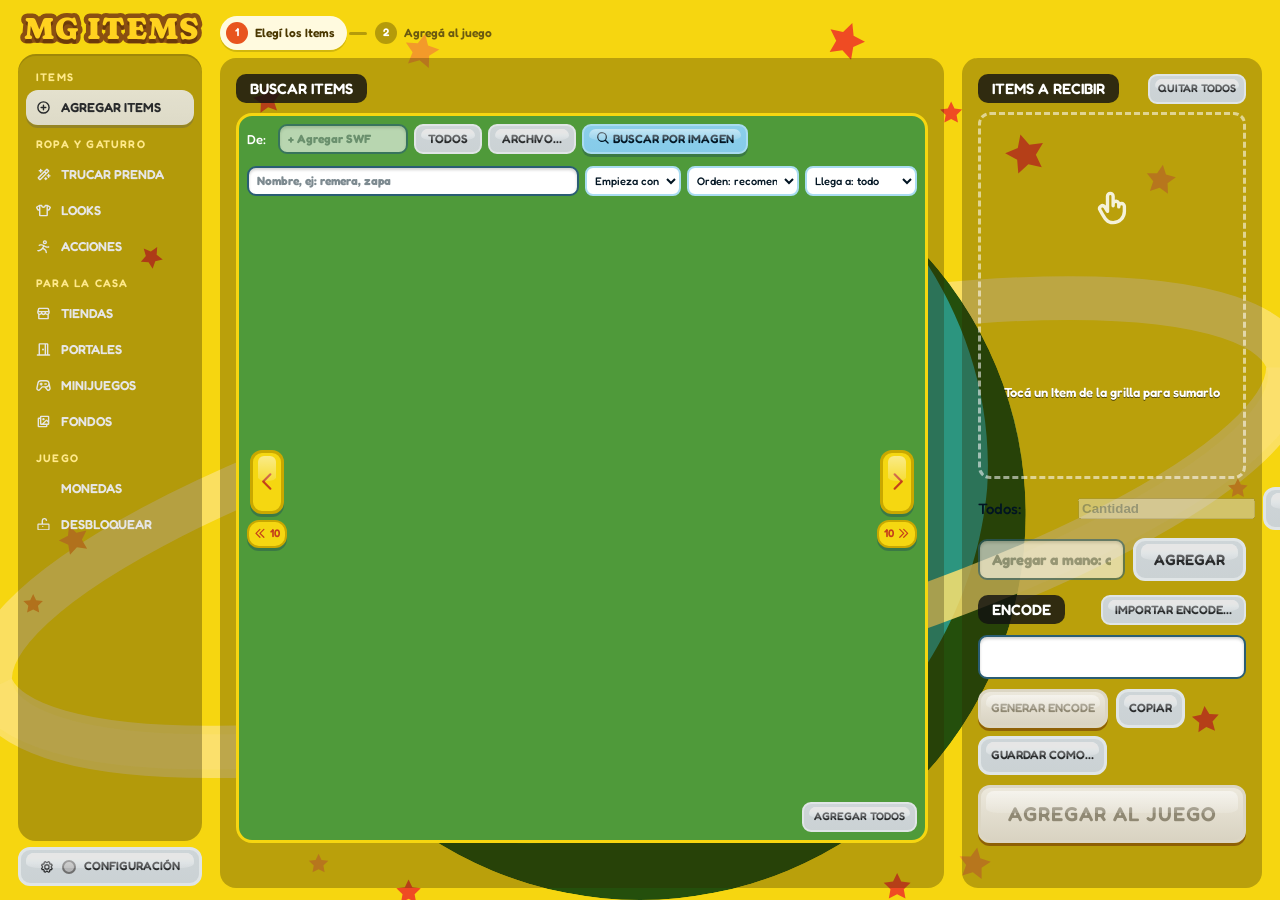
==== src/mgitems/ui/index.html @ 5c62b200 "Los datos de la búsqueda: se baja y se muestra solo lo que falta Con los datos de la versión 3, el m" ====
<!doctype html>
<html lang="es">
<head>
  <meta charset="utf-8">
  <meta name="viewport" content="width=device-width, initial-scale=1">
  <title>MG Items</title>
  <!-- Los estilos, en este orden (lo de abajo puede pisar a lo de arriba). -->
  <link rel="stylesheet" href="css/base.css">
  <link rel="stylesheet" href="css/estructura.css">
  <link rel="stylesheet" href="css/controles.css">
  <link rel="stylesheet" href="css/ventanas.css">
  <link rel="stylesheet" href="css/looks.css">
  <link rel="stylesheet" href="css/ventanas-del-juego.css">
  <link rel="stylesheet" href="css/item-base.css">
  <link rel="stylesheet" href="css/agregar.css">
  <link rel="stylesheet" href="css/npcs.css">
  <link rel="stylesheet" href="css/busqueda.css">
  <link rel="stylesheet" href="css/cargas.css">
  <link rel="stylesheet" href="css/textos.css">
  <link rel="stylesheet" href="css/toques.css">
  <link rel="stylesheet" href="css/terminator.css">
  <link rel="stylesheet" href="css/monedas.css">
</head>
<body>
  <!-- Fondo al estilo de la pantalla de servidores clásica: estrellas, planeta y anillo. -->
  <svg class="fondo" viewBox="0 0 1000 700" preserveAspectRatio="xMidYMid slice" aria-hidden="true">
    <defs>
      <path id="estrella" d="M0,-10 L2.9,-4 9.5,-3.1 4.7,1.5 5.9,8.1 0,5 -5.9,8.1 -4.7,1.5 -9.5,-3.1 -2.9,-4 Z"/>
      <clipPath id="recorte-planeta"><circle cx="500" cy="400" r="300"/></clipPath>
    </defs>
    <ellipse class="anillo" cx="500" cy="410" rx="520" ry="130" transform="rotate(-14 500 410)"/>
    <g clip-path="url(#recorte-planeta)">
      <circle cx="500" cy="400" r="300" fill="#244f0c"/>
      <path d="M660,90 C740,170 800,290 805,430 C810,560 730,690 640,730 L840,730 L840,90 Z" fill="#1f9aa0"/>
      <path d="M610,100 C670,170 720,270 712,370 C705,470 670,550 615,620 C690,580 760,490 770,380 C778,260 705,150 610,100 Z" fill="#2fb4b0" opacity="0.7"/>
      <path d="M215,330 C265,255 350,225 415,262 C470,295 460,355 395,373 C330,391 265,420 228,400 Z" fill="#2f6a14"/>
      <path d="M300,535 C355,498 460,498 515,545 C560,586 515,646 432,655 C358,664 292,618 300,535 Z" fill="#2f6a14"/>
      <path d="M470,150 C525,132 590,150 618,196 C636,233 581,260 526,251 C471,242 433,187 470,150 Z" fill="#336f16"/>
    </g>
    <path class="anillo" d="M-4,535 A520,130 -14 0 0 1004,286"/>
    <g class="estrellas">
      <use href="#estrella" transform="translate(330,40) scale(1.4) rotate(12)" fill="#f39a2a"/>
      <use href="#estrella" transform="translate(210,78) scale(1.1) rotate(-8)" fill="#ef4b23"/>
      <use href="#estrella" transform="translate(660,32) scale(1.5) rotate(20)" fill="#ef4b23"/>
      <use href="#estrella" transform="translate(742,88) scale(0.9)" fill="#ef4b23"/>
      <use href="#estrella" transform="translate(800,120) scale(1.6) rotate(-15)" fill="#ef4b23"/>
      <use href="#estrella" transform="translate(905,140) scale(1.2) rotate(8)" fill="#f39a2a"/>
      <use href="#estrella" transform="translate(255,112) scale(0.8)" fill="#f39a2a"/>
      <use href="#estrella" transform="translate(60,420) scale(1.2) rotate(-20)" fill="#f39a2a"/>
      <use href="#estrella" transform="translate(28,470) scale(0.8)" fill="#f39a2a"/>
      <use href="#estrella" transform="translate(965,380) scale(0.8)" fill="#f39a2a"/>
      <use href="#estrella" transform="translate(760,672) scale(1.3) rotate(10)" fill="#f39a2a"/>
      <use href="#estrella" transform="translate(700,690) scale(1.1)" fill="#ef4b23"/>
      <use href="#estrella" transform="translate(250,672) scale(0.8)" fill="#f39a2a"/>
      <use href="#estrella" transform="translate(320,694) scale(1.0)" fill="#ef4b23"/>
      <use href="#estrella" transform="translate(120,200) scale(0.9) rotate(30)" fill="#ef4b23"/>
      <use href="#estrella" transform="translate(940,560) scale(1.1) rotate(-5)" fill="#ef4b23"/>
    </g>
  </svg>

  <header class="barra">
    <div class="marca">
      <h1 class="logo">MG Items</h1>
    </div>
    <button id="abrir-entorno" class="estado-entorno" title="Configuración" disabled>
      <span data-icono="gear"></span>
      <span id="indicador-entorno" class="indicador" aria-hidden="true"></span>
      <span class="texto-config">Configuración</span>
    </button>
  </header>

  <div id="aviso-entorno" class="aviso" hidden>
    <span>Para enviar Items al juego falta instalar o configurar algo.</span>
    <button id="ver-entorno" class="enlace">Ver qué falta</button>
  </div>

  <nav class="pestanas" role="tablist">
    <span class="grupo-pestanas" role="presentation">Items</span>
    <button id="pestana-agregar" class="pestana" role="tab" aria-selected="true" aria-controls="vista-agregar" title="Agregar Items"><span data-icono="plus-circle"></span> Agregar Items</button>
    <span class="grupo-pestanas" role="presentation">Ropa y Gaturro</span>
    <button id="pestana-trucar" class="pestana" role="tab" aria-selected="false" aria-controls="vista-looks" title="Trucar Prenda"><span data-icono="magic-wand"></span> Trucar Prenda</button>
    <button id="pestana-looks" class="pestana" role="tab" aria-selected="false" aria-controls="vista-looks" title="Looks"><span data-icono="t-shirt"></span> Looks</button>
    <button id="pestana-acciones" class="pestana" role="tab" aria-selected="false" aria-controls="vista-looks" title="Acciones"><span data-icono="person-simple-run"></span> Acciones</button>
    <span class="grupo-pestanas" role="presentation">Para la casa</span>
    <button id="pestana-tiendas" class="pestana" role="tab" aria-selected="false" aria-controls="vista-looks" title="Tiendas"><span data-icono="storefront"></span> Tiendas</button>
    <button id="pestana-portales" class="pestana" role="tab" aria-selected="false" aria-controls="vista-looks" title="Portales"><span data-icono="door-open"></span> Portales</button>
    <button id="pestana-minijuegos" class="pestana" role="tab" aria-selected="false" aria-controls="vista-looks" title="Minijuegos"><span data-icono="game-controller"></span> Minijuegos</button>
    <button id="pestana-fondos" class="pestana" role="tab" aria-selected="false" aria-controls="vista-looks" title="Fondos"><span data-icono="images-square"></span> Fondos</button>
    <span class="grupo-pestanas" role="presentation">Juego</span>
    <button id="pestana-monedas" class="pestana" role="tab" aria-selected="false" aria-controls="vista-monedas" title="Recibir monedas"><span data-icono="coin"></span> Monedas</button>
    <button id="pestana-terminator" class="pestana" role="tab" aria-selected="false" aria-controls="vista-terminator" title="Desbloquear objetos del juego"><span data-icono="lock-open"></span> Desbloquear</button>
  </nav>

  <!-- En qué paso de la pestaña estás (los pasos de cada una, en PESTANA). -->
  <ol id="guia" class="guia" aria-label="Pasos"></ol>

  <main class="paneles modo-agregar">
    <section class="panel">
      <div class="buscador-swf">
      <h2>Buscar en un SWF</h2>
      <div class="selector-swf">
        <input id="buscar-swf" type="text" spellcheck="false" autocomplete="off" disabled
               placeholder="Elegí un SWF del juego, ej: clothes1, costumes"
               role="combobox" aria-expanded="false" aria-controls="resultados-swf" aria-autocomplete="list">
        <ul id="resultados-swf" class="resultados-swf" role="listbox" hidden></ul>
      </div>
      <div class="fila">
        <span id="swf" class="ayuda"><span id="nombre-swf">Ningún SWF abierto</span><span id="estado-imagenes"></span></span>
        <button id="abrir" class="enlace derecha" disabled>Abrir archivo…</button>
      </div>
      </div>
      <div id="vista-agregar" class="vista" role="tabpanel">
        <h2>Buscar Items</h2>
        <div class="armario buscador-items">
          <div class="fuentes">
            <span class="ayuda etiqueta-campo">De:</span>
            <div id="lista-fuentes-items" class="lista-fuentes"></div>
            <div class="selector-swf agregar-fuente">
              <input id="agregar-fuente-items" type="text" spellcheck="false" autocomplete="off"
                     placeholder="+ Agregar SWF" aria-label="Agregar un SWF a las fuentes"
                     role="combobox" aria-expanded="false" aria-controls="resultados-fuente-items" aria-autocomplete="list">
              <ul id="resultados-fuente-items" class="resultados-swf" role="listbox" hidden></ul>
            </div>
            <button id="todas-las-fuentes-items" class="enlace boton-todos" aria-pressed="false" title="Los Items de todos los SWF del juego">Todos</button>
            <button id="abrir-archivo-items" class="enlace boton-todos" title="Un SWF de tu computadora">Archivo…</button>
            <button id="buscar-por-imagen" class="enlace boton-todos" title="¿Viste algo y no sabés cómo se llama? Buscalo con una captura"><span data-icono="magnifying-glass"></span> Buscar por imagen</button>
          </div>
          <div id="categorias-items" class="categorias categorias-items" role="tablist" aria-label="Categorías de Items"></div>
          <div class="filtros-items">
            <input id="filtro-items" type="text" spellcheck="false" autocomplete="off"
                   placeholder="Nombre, ej: remera, zapa" aria-label="Filtrar los Items por el nombre">
            <select id="modo-nombre-items" class="filtro-lista" aria-label="Cómo busca el nombre">
              <option value="empieza">Empieza con</option>
              <option value="contiene">Contiene</option>
            </select>
            <select id="orden-items" class="filtro-lista" aria-label="Orden de los Items">
              <option value="exclusivos">Orden: recomendado</option>
              <option value="az">Orden: A-Z</option>
              <option value="za">Orden: Z-A</option>
            </select>
            <select id="destino-items" class="filtro-lista" aria-label="Dónde llega al juego">
              <option value="">Llega a: todo</option>
              <option value="guardarropa">Llega a: guardarropa</option>
              <option value="mochila">Llega a: mochila</option>
              <option value="casa">Llega a: casa</option>
              <option value="mascota">Llega a: mascota</option>
            </select>
          </div>
          <div class="estante">
            <div class="flechas">
              <button id="pagina-anterior-items" class="flecha-grande" title="Página anterior" aria-label="Página anterior"><span data-icono="caret-left"></span></button>
              <button id="diez-atras-items" class="flecha-diez" title="10 páginas atrás" aria-label="10 páginas atrás"><span data-icono="caret-double-left"></span> 10</button>
            </div>
            <ul id="grilla-items" class="grilla" aria-label="Items para elegir"></ul>
            <div class="flechas">
              <button id="pagina-siguiente-items" class="flecha-grande" title="Página siguiente" aria-label="Página siguiente"><span data-icono="caret-right"></span></button>
              <button id="diez-adelante-items" class="flecha-diez" title="10 páginas adelante" aria-label="10 páginas adelante">10 <span data-icono="caret-double-right"></span></button>
            </div>
          </div>
          <nav id="paginas-items" class="paginas" aria-label="Páginas"></nav>
          <div class="pie-grilla">
            <span id="ayuda-grilla-items" class="ayuda-grilla"></span>
            <span id="numero-pagina-items" class="numero-pagina"></span>
            <button id="agregar-todos" class="enlace" title="Pasa a «Items a recibir» todos los de esta búsqueda">Agregar todos</button>
          </div>
        </div>
      </div>

      <div id="vista-looks" class="vista" role="tabpanel" hidden>
        <div class="encabezado-looks">
          <button id="abrir-mis-looks" class="boton-mis-looks guardables" title="Ver, abrir, importar y exportar tus Looks guardados">
            <span data-icono="t-shirt"></span> <span id="texto-mis-looks">Mis Looks</span> <span id="cantidad-looks" class="cantidad-looks"></span>
          </button>
          <span id="look-abierto" class="ayuda look-abierto guardables"></span>
        </div>

        <div class="inventario">
          <!-- Mitad izquierda: el Gaturro, protagonista. -->
          <div class="tarjeta-gaturro">
            <input id="nombre-look" class="nombre-tarjeta guardables" type="text" spellcheck="false" autocomplete="off"
                   placeholder="NOMBRE DEL LOOK" aria-label="Nombre del Look">
            <div class="se-guarda-en">
              <span id="texto-se-guarda" class="ayuda">Se guarda en:</span>
              <span id="base-look" class="base-look"></span>
              <button id="cambiar-base" class="enlace">Cambiar…</button>
            </div>
            <div class="armado-trucar solo-trucar">
              <span class="ayuda">Pieza:</span>
              <span id="pieza-trucar" class="pieza-trucar"></span>
              <label class="ayuda">En:
                <select id="parte-trucar" class="filtro-lista" aria-label="La Parte del cuerpo donde se ve la Pieza"></select>
              </label>
            </div>
            <div class="armado-npc solo-npc">
              <div class="fila-npc">
                <span class="ayuda">Hace:</span>
                <span id="comportamiento-elegido" class="pieza-trucar comportamiento-elegido"></span>
              </div>
              <form id="form-comportamiento" class="fila-npc no-fondos">
                <input id="comportamiento-a-mano" type="text" spellcheck="false" autocomplete="off"
                       placeholder="O escribí un comportamiento, ej: brujaMesa" aria-label="Escribir un comportamiento a mano">
                <button id="usar-comportamiento" type="submit" class="enlace">Usar</button>
              </form>
            </div>
            <figure id="vista-npc" class="vista-npc solo-npc"></figure>
            <p id="aviso-npc" class="aviso-npc solo-npc"></p>
            <label class="fila-animacion solo-acciones">
              <span class="ayuda">Animación:</span>
              <select id="animacion-accion" class="filtro-lista" aria-label="La animación que hace el Gaturro al usar el Item"></select>
            </label>
            <div class="escena">
              <ul id="casilleros-cabeza" class="casilleros" aria-label="Partes de la cabeza"></ul>
              <figure id="gaturro" class="gaturro">
                <iframe id="gaturro-vivo" class="gaturro-vivo" title="Tu Gaturro con las Piezas del Look, como se ve en el juego" tabindex="-1"></iframe>

                <label class="zoom-gaturro" title="Acercar o alejar el Gaturro">
                  <span aria-hidden="true">−</span>
                  <input id="zoom-gaturro" type="range" min="0.4" max="1.6" step="0.05" value="1" aria-label="Zoom del Gaturro">
                  <span aria-hidden="true">+</span>
                </label>
                <button id="repetir-accion" class="enlace solo-acciones" title="Ver la animación otra vez desde el principio" hidden><span data-icono="arrow-clockwise"></span> Repetir</button>
                <figcaption id="estado-gaturro" class="ayuda"></figcaption>
              </figure>
              <ul id="casilleros-cuerpo" class="casilleros" aria-label="Partes del cuerpo"></ul>
            </div>
            <div class="botones-tarjeta">
              <button id="agregar-trucada" class="primario solo-trucar" title="Sumar esta Prenda trucada a la lista">Agregar a la lista</button>
              <button id="agregar-npc" class="primario solo-npc" title="Sumar este Item a la lista">Agregar a la lista</button>
              <div class="desplegable-emote solo-looks">
                <button type="button" id="emote-look" class="boton-cuadrado boton-emote" title="Emoción del Gaturro" aria-label="Emoción del Gaturro" aria-expanded="false" aria-haspopup="true">
                  <img id="icono-emote-actual" src="img/emotes/normal.png" alt="Sin emoción">
                </button>
                <div id="panel-emotes" class="panel-emotes" hidden>
                  <button type="button" class="emote-btn" data-emote="" title="Sin emoción" aria-pressed="true"><img src="img/emotes/normal.png" alt="Normal"></button>
                  <button type="button" class="emote-btn" data-emote="angry" title="Enojado" aria-pressed="false"><img src="img/emotes/angry.png" alt="Enojado"></button>
                  <button type="button" class="emote-btn" data-emote="boring" title="Aburrido" aria-pressed="false"><img src="img/emotes/boring.png" alt="Aburrido"></button>
                  <button type="button" class="emote-btn" data-emote="good" title="Contento" aria-pressed="false"><img src="img/emotes/good.png" alt="Contento"></button>
                  <button type="button" class="emote-btn" data-emote="smile" title="Sonriente" aria-pressed="false"><img src="img/emotes/smile.png" alt="Sonriente"></button>
                  <button type="button" class="emote-btn" data-emote="love" title="Enamorado" aria-pressed="false"><img src="img/emotes/love.png" alt="Enamorado"></button>
                  <button type="button" class="emote-btn" data-emote="money" title="Con plata" aria-pressed="false"><img src="img/emotes/money.png" alt="Con plata"></button>
                </div>
              </div>
              <button id="colores-look" class="boton-cuadrado boton-colores" title="Colores del Gaturro" aria-label="Colores del Gaturro"><span data-icono="gear"></span></button>
              <button id="editar-piezas" class="boton-cuadrado boton-editar-piezas solo-looks" title="Personalizar las Piezas: colores por capa, mover, girar y ajustar" aria-label="Personalizar las Piezas"><span data-icono="paint-brush"></span></button>
              <button id="borrar-look" class="boton-cuadrado guardables" title="Borrar el Look" aria-label="Borrar el Look"><span data-icono="trash"></span></button>
              <button id="descartar-look" class="boton-cuadrado boton-descartar guardables" title="Descartar los cambios" aria-label="Descartar los cambios"><span data-icono="x"></span></button>
              <button id="guardar-look" class="boton-cuadrado boton-guardar guardables" title="Guardar el Look" aria-label="Guardar el Look"><span data-icono="check"></span></button>
            </div>
          </div>

          <!-- Mitad derecha: el inventario. -->
          <div class="armario">
            <div class="filtros-items solo-npc">
              <input id="filtro-comportamientos" type="search" spellcheck="false" autocomplete="off"
                     placeholder="Buscar por nombre, catálogo o sala" aria-label="Buscar los comportamientos">
              <span id="cantidad-comportamientos" class="cantidad-comportamientos"></span>
              <button id="otros-fondos" class="enlace solo-fondos" title="Volver a la lista de objetos" hidden><span data-icono="caret-left"></span> Otros objetos</button>
            </div>
            <ul id="grilla-comportamientos" class="grilla-comportamientos solo-npc" aria-label="Comportamientos para elegir"></ul>
            <nav id="paginas-fondos" class="paginas solo-npc solo-fondos" aria-label="Páginas de objetos"></nav>
            <div class="fuentes">
              <span class="ayuda etiqueta-campo">De:</span>
              <div id="lista-fuentes" class="lista-fuentes"></div>
              <div class="selector-swf agregar-fuente">
                <input id="agregar-fuente" type="text" spellcheck="false" autocomplete="off"
                       placeholder="+ Agregar SWF" aria-label="Agregar un SWF a las fuentes"
                       role="combobox" aria-expanded="false" aria-controls="resultados-fuente" aria-autocomplete="list">
                <ul id="resultados-fuente" class="resultados-swf" role="listbox" hidden></ul>
              </div>
              <button id="todas-las-fuentes" class="enlace" aria-pressed="false" title="Las Piezas de todos los SWF del juego">Todos</button>
              <button id="abrir-archivo-looks" class="enlace boton-todos" title="Un SWF de tu computadora">Archivo…</button>
            </div>
            <div id="categorias" class="categorias" role="tablist" aria-label="Categorías de Piezas"></div>
            <div id="poniendo-en" class="poniendo-en" hidden>
              <span id="texto-poniendo-en"></span>
              <button id="dejar-de-poner" class="quitar" title="Volver a poner cada Pieza en su Parte"><span data-icono="x"></span></button>
            </div>
            <div class="filtros-items">
              <input id="filtro-piezas" type="text" spellcheck="false" autocomplete="off"
                     placeholder="Nombre, ej: gorro, vincha" aria-label="Filtrar las Piezas por el nombre">
              <select id="modo-nombre-piezas" class="filtro-lista" aria-label="Cómo busca el nombre">
                <option value="empieza">Empieza con</option>
                <option value="contiene">Contiene</option>
              </select>
              <select id="orden-piezas" class="filtro-lista" aria-label="Orden de las Piezas">
                <option value="recomendado">Orden: recomendado</option>
                <option value="az">Orden: A-Z</option>
                <option value="za">Orden: Z-A</option>
              </select>
              <select id="uso-piezas" class="filtro-lista" aria-label="Para qué usa el juego las Piezas de Otros" hidden>
                <option value="">Tipo: todo</option>
                <option value="transporte">Tipo: transporte</option>
                <option value="accion">Tipo: acción</option>
                <option value="casa">Tipo: decoración</option>
                <option value="mascota">Tipo: mascota</option>
                <option value="objeto">Tipo: objeto</option>
              </select>
            </div>
            <div class="estante">
              <div class="flechas">
                <button id="pagina-anterior" class="flecha-grande" title="Página anterior" aria-label="Página anterior"><span data-icono="caret-left"></span></button>
                <button id="diez-atras" class="flecha-diez" title="10 páginas atrás" aria-label="10 páginas atrás"><span data-icono="caret-double-left"></span> 10</button>
              </div>
              <ul id="grilla-piezas" class="grilla" aria-label="Piezas para elegir"></ul>
              <div class="flechas">
                <button id="pagina-siguiente" class="flecha-grande" title="Página siguiente" aria-label="Página siguiente"><span data-icono="caret-right"></span></button>
                <button id="diez-adelante" class="flecha-diez" title="10 páginas adelante" aria-label="10 páginas adelante">10 <span data-icono="caret-double-right"></span></button>
              </div>
            </div>
            <p id="ayuda-grilla" class="ayuda"></p>
            <nav id="paginas" class="paginas" aria-label="Páginas"></nav>
          </div>
        </div>

        <div class="lista-trucadas solo-lista">
          <span class="ayuda"><span id="titulo-lista-trucadas">Prendas trucadas</span> <span id="cantidad-trucadas"></span></span>
          <ul id="lista-trucadas" aria-label="Las Prendas trucadas que se reciben juntas"></ul>
        </div>

        <div class="barra-look">
          <span id="resumen-look" class="ayuda"></span>
          <label id="persistir-trucado" class="solo-trucar" title="Via Encode: los atributos quedan guardados en el servidor; la prenda persiste aunque Fiddler esté apagado">
            <input type="checkbox" id="check-persistir-trucado" checked>
            Persistir
          </label>
          <button id="ver-encode" class="enlace">Ver Encode…</button>
          <button id="aplicar-look" class="primario">Aplicar Look</button>
          <button id="entregar-look" class="primario entregar">Agregar al juego</button>
        </div>
      </div>
      <div id="vista-monedas" class="vista" role="tabpanel" hidden>

        <div class="monedas-pantalla">
          <span data-icono="coin" class="pantalla-icono"></span>
          <span class="pantalla-numero" id="pantalla-numero">999.999.999</span>
          <span class="pantalla-label">monedas</span>
        </div>
        <div class="chips-monedas">
          <button class="chip-moneda" data-cantidad="1000">1.000</button>
          <button class="chip-moneda" data-cantidad="10000">10.000</button>
          <button class="chip-moneda" data-cantidad="100000">100.000</button>
          <button class="chip-moneda" data-cantidad="1000000">1.000.000</button>
          <button class="chip-moneda" data-cantidad="999999999">Máximo</button>
        </div>
        <div class="separador-custom"><span>o escribí otra cantidad</span></div>
        <input id="cantidad-monedas" type="number" min="1" max="999999999" value="999999999" class="input-monedas-custom">
        <button id="generar-monedas" class="primario btn-generar-a" disabled>Generar Encode</button>

        <p id="mensaje-monedas" class="mensaje" role="status" aria-live="polite"></p>
      </div>

      <div id="vista-terminator" class="vista" role="tabpanel" hidden>
        <h2>Objetos bloqueados</h2>
        <p class="ayuda">El juego los esconde por defecto. Podés desbloquear los que quieras; los que tienen un <strong>servidor detrás</strong> (como los premios Arcor) van a seguir sin funcionar aunque los desbloquees acá.</p>
        <div id="terminator-estado" class="mensaje" role="status" aria-live="polite"></div>
        <div id="terminator-lista" class="terminator-lista" hidden></div>
        <div class="acciones">
          <button id="terminator-cargar">Cargar desde el juego</button>
          <button id="terminator-aplicar" class="primario" disabled>Aplicar al juego</button>
        </div>
      </div>

      <p id="mensaje" class="mensaje" role="status" aria-live="polite"></p>
    </section>

    <section class="panel">
      <div id="items-a-recibir" class="items-a-recibir">
        <div class="encabezado-lista">
          <h2>Items a recibir <span id="cantidad" class="ayuda"></span></h2>
          <button id="quitar-todos" class="enlace" disabled>Quitar todos</button>
        </div>
        <ul id="lista" class="lista" aria-live="polite"></ul>
        <p id="lista-vacia" class="ayuda vacia"><span data-icono="hand-pointing" class="mano-vacia"></span> Tocá un Item de la grilla para sumarlo</p>
        <form id="form-cantidad-todos" class="fila">
          <label for="cantidad-todos" class="etiqueta-campo">Todos:</label>
          <input id="cantidad-todos" type="number" min="1" step="1" placeholder="Cantidad" class="campo-chico" disabled>
          <button id="aplicar-cantidad-todos" disabled>Aplicar</button>
        </form>
        <form id="form-agregar" class="fila">
          <input id="manual" type="text" spellcheck="false" autocomplete="off"
                 placeholder="Agregar a mano: clothes1.remera5" disabled>
          <button id="agregar" disabled>Agregar</button>
        </form>
      </div>
      <div class="encabezado-lista">
        <h2>Encode</h2>
        <button id="importar" class="enlace" disabled>Importar Encode…</button>
      </div>
      <p class="ayuda" id="resumen">Todavía no generaste ningún Encode.</p>
      <textarea id="encode" readonly spellcheck="false"></textarea>
      <div class="acciones">
        <button id="generar" class="primario" disabled>Generar Encode</button>
        <button id="copiar" disabled>Copiar</button>
        <button id="guardar" disabled>Guardar como…</button>
      </div>
      <button id="entregar" class="primario entregar" disabled>Agregar al juego</button>
      <p id="mensaje-encode" class="mensaje" role="status" aria-live="polite"></p>
    </section>
  </main>

  <dialog id="dialogo-mis-looks" class="dialogo-mis-looks">
    <div class="panel-mis-looks">
      <span class="adorno adorno-pinceles" aria-hidden="true" data-dibujo="pinceles" hidden></span>
      <span class="adorno adorno-pincel" aria-hidden="true" data-dibujo="pincel" hidden></span>
      <div class="titulo-mis-looks">
        <span class="martillo" aria-hidden="true" data-dibujo="martillo">🔨</span>
        <h2><span id="titulo-mis-looks">GUARDA TU LOOK</span><span id="sub-mis-looks" class="sub">GUARDA TUS LOOKS FAVORITOS</span></h2>
        <span class="acciones-mis-looks">
          <button type="button" id="importar-look" class="pastilla-chica" title="Agregar el archivo de Look de otra persona">IMPORTAR</button>
          <button type="button" id="exportar-look" class="pastilla-chica" title="Guardar el Look elegido en un archivo para pasárselo a otra persona">EXPORTAR</button>
          <button type="button" id="duplicar-look" class="pastilla-chica" title="Hacer una copia del Look elegido">DUPLICAR</button>
        </span>
        <button type="button" id="cerrar-mis-looks" class="cerrar-redondo cerrar-amarillo" title="Cerrar" aria-label="Cerrar" data-dibujo="cerrar_amarillo">✕</button>
      </div>
      <div class="cuerpo-mis-looks">
        <div class="columna-escenario">
          <div class="escenario-look" data-dibujo="escenario" data-dibujo-como="fondo">
            <button type="button" id="reiniciar-look" class="girar-look" title="Volver al Look que tenés puesto" aria-label="Volver al Look que tenés puesto" data-dibujo="reiniciar">↻</button>
            <button type="button" id="eliminar-look-elegido" class="girar-look eliminar-look" title="Eliminar el Look elegido" aria-label="Eliminar el Look elegido" data-dibujo="eliminar">🗑</button>
            <iframe id="vivo-mis-looks" class="gaturro-vivo" title="El guardado elegido" tabindex="-1" hidden></iframe>
            <div id="icono-mis-looks" class="icono-mis-looks" hidden></div>
            <label class="zoom-gaturro zoom-escenario" title="Acercar o alejar el Gaturro">
              <span aria-hidden="true">−</span>
              <input id="zoom-escenario" type="range" min="0.4" max="1.6" step="0.05" value="1" aria-label="Zoom del Gaturro">
              <span aria-hidden="true">+</span>
            </label>
            <p id="nombre-look-elegido" class="nombre-look-elegido"></p>
          </div>
          <div class="pie-mis-looks">
            <button type="button" id="cancelar-mis-looks" class="boton-juego">CANCELAR</button>
            <button type="button" id="equipar-look" class="boton-juego">EQUIPAR</button>
          </div>
        </div>
        <ul id="grilla-looks" class="grilla-looks" aria-label="Looks guardados">
          <li><button type="button" id="nuevo-look" class="casillero-look nuevo" title="Un Look nuevo" aria-label="Un Look nuevo">+</button></li>
        </ul>
      </div>
    </div>
  </dialog>

  <dialog id="dialogo-base" class="dialogo-base">
    <div class="panel">
      <h2 id="titulo-base">¿Dónde se guarda el Look?</h2>
      <p id="ayuda-base" class="ayuda">El Item base es lo que vas a recibir: una Prenda (guardarropa) o un Item de mochila. Puede ser de cualquier SWF.</p>
      <div class="fila fila-swf-base">
        <span class="etiqueta-campo">SWF:</span>
        <div class="selector-swf">
          <input id="swf-base" type="text" spellcheck="false" autocomplete="off" placeholder="Elegí un SWF del juego, ej: virtualGoods"
                 role="combobox" aria-expanded="false" aria-controls="resultados-swf-base" aria-autocomplete="list">
          <ul id="resultados-swf-base" class="resultados-swf" role="listbox" hidden></ul>
        </div>
        <button type="button" id="bases-de-todos" class="enlace boton-todos" aria-pressed="false" title="Los Items base de todos los SWF del juego">Todos</button>
      </div>
      <div class="filtros-base">
        <label class="filtro-base">
          <span data-icono="magnifying-glass"></span>
          <input id="filtro-base" type="search" spellcheck="false" autocomplete="off" placeholder="Buscar por nombre" aria-label="Buscar los Items base por nombre">
        </label>
        <span class="tipos-base" role="radiogroup" aria-label="Qué Items mostrar">
          <button type="button" id="tipo-ambos" class="filtro-tipo filtro-ambos" role="radio" aria-checked="true" data-tipo="ambos" title="Mostrar los de mochila y los de guardarropa">Ambos <span class="cantidad-tipo"></span></button>
          <button type="button" id="solo-mochila" class="filtro-tipo filtro-mochila" role="radio" aria-checked="false" data-tipo="mochila" title="Mostrar solo los Items de mochila (consumibles)"><span data-icono="backpack"></span> Mochila <span class="cantidad-tipo"></span></button>
          <button type="button" id="solo-guardarropa" class="filtro-tipo filtro-guardarropa" role="radio" aria-checked="false" data-tipo="prenda" title="Mostrar solo las Prendas (guardarropa)"><span data-icono="t-shirt"></span> Guardarropa <span class="cantidad-tipo"></span></button>
        </span>
      </div>
      <ul id="lista-bases" class="lista-bases"></ul>
      <p id="mensaje-base" class="mensaje" role="status" aria-live="polite"></p>
      <div class="acciones">
        <button type="button" id="cerrar-base" class="derecha">Cerrar</button>
      </div>
    </div>
  </dialog>

  <dialog id="dialogo-ver-encode">
    <div class="panel">
      <h2>Encode del Look</h2>
      <p id="resumen-ver-encode" class="ayuda"></p>
      <textarea id="texto-ver-encode" readonly spellcheck="false"></textarea>
      <div class="acciones">
        <button type="button" id="copiar-look">Copiar</button>
        <button type="button" id="guardar-encode-look">Guardar como…</button>
        <button type="button" id="cerrar-ver-encode" class="derecha">Cerrar</button>
      </div>
    </div>
  </dialog>

  <dialog id="dialogo-colores" class="dialogo-colores">
    <div class="pantalla-colores">
      <div class="escena-colores">
        <iframe id="gaturro-colores" class="gaturro-vivo" title="Tu Gaturro con los colores elegidos" tabindex="-1"></iframe>
        <div class="acciones-colores">
          <button type="button" id="reiniciar-colores" class="pastilla-colores" title="Volver a los colores de fábrica del juego">REINICIAR</button>
          <button type="button" id="guardar-colores" class="pastilla-colores">GUARDAR</button>
          <button type="button" id="aplicar-colores" class="pastilla-colores" title="Genera un Encode para aplicar estos colores al juego de forma permanente">APLICAR AL JUEGO</button>
        </div>
      </div>
      <div class="panel-colores">
        <span class="adorno adorno-muestras" aria-hidden="true" data-dibujo="muestras" hidden></span>
        <span class="adorno adorno-pintor" aria-hidden="true" data-dibujo="pintor" hidden></span>
        <div class="titulo-colores">
          <span class="paleta" aria-hidden="true" data-dibujo="paleta">🎨</span>
          <h2><span>ELIGE</span><span class="rojo">TUS COLORES</span></h2>
          <button type="button" id="cerrar-colores" class="cerrar-redondo" title="Cerrar sin guardar" aria-label="Cerrar sin guardar">✕</button>
        </div>
        <div class="selectores-color">
          <div class="selector-color" data-color="color1"><span class="rotulo-color">- COLOR DE CARA -</span></div>
          <div class="selector-color" data-color="color3"><span class="rotulo-color">- COLOR DE OJOS -</span></div>
          <div class="selector-color abajo" data-color="color2"><span class="rotulo-color">- COLOR DE CUERPO -</span></div>
          <div class="selector-color abajo" data-color="color4"><span class="rotulo-color">- COLOR DE NARIZ -</span></div>
        </div>
      </div>
    </div>
  </dialog>

  <dialog id="dialogo-imagen" class="dialogo-imagen">
    <div class="panel">
      <h2><span data-icono="magnifying-glass"></span> Buscar por imagen</h2>
      <p class="ayuda">Pegá una captura (Ctrl+V), arrastrala o elegí un archivo, y <strong>marcá el objeto con un rectángulo</strong> (si es ropa puesta, con un poco del Gaturro).</p>
      <div class="cuerpo-imagen">
        <div id="zona-imagen" class="zona-imagen" tabindex="0" aria-label="La captura: pegala, arrastrala o elegí un archivo">
          <p id="ayuda-zona" class="ayuda-zona"><span data-icono="clipboard"></span> Pegá (Ctrl+V) o arrastrá una imagen acá</p>
          <div id="lienzo-imagen" class="lienzo-imagen" hidden>
            <img id="imagen-captura" alt="La captura" draggable="false">
            <div id="rectangulo-imagen" class="rectangulo-imagen" hidden></div>
          </div>
        </div>
        <div class="columna-resultados">
          <div class="fila-que-es">
            <label class="ayuda" for="que-imagen">¿Qué es?</label>
            <select id="que-imagen" class="filtro-lista" aria-label="Qué es lo que buscás">
              <option value="">No sé (todo)</option>
            </select>
            <span id="guia-imagen" class="guia-imagen"></span>
          </div>
          <div id="bajar-datos" class="bajar-datos" hidden>
            <p>Para buscar hay que bajar los datos de la búsqueda (<span id="tamano-datos">231 MB</span>). Quedan guardados para las próximas veces.</p>
            <progress id="progreso-datos" max="1" value="0" hidden></progress>
          </div>
          <ul id="resultados-imagen" class="resultados-imagen" aria-label="Los Items más parecidos"></ul>
        </div>
      </div>
      <p id="mensaje-imagen" class="mensaje" role="status" aria-live="polite"></p>
      <div class="acciones">
        <button type="button" id="elegir-imagen">Elegir archivo…</button>
        <input type="file" id="archivo-imagen" accept="image/png,image/jpeg,image/gif,image/webp,image/bmp" hidden>
        <button type="button" id="quitar-rectangulo">Quitar el rectángulo</button>
        <button type="button" id="ninguno-imagen" title="Descarta estos 20 y busca otros, alejándose de ellos">No es ninguno de estos</button>
        <button type="button" id="reiniciar-imagen" title="Olvida lo descartado y lo marcado como parecido">Empezar de nuevo</button>
        <button type="button" id="bajar-datos-busqueda" class="primario" hidden>Bajar los datos</button>
        <button type="button" id="buscar-imagen" class="primario">Buscar</button>
        <button type="button" id="cerrar-imagen" class="derecha">Cerrar</button>
      </div>
    </div>
  </dialog>

  <dialog id="dialogo-importar">
    <form id="form-importar" class="panel">
      <h2>Importar Encode</h2>
      <label for="texto-importar" class="ayuda">
        Pegá un Encode o abrí un archivo .txt. Los Items que contiene reemplazan a los de la lista.
      </label>
      <textarea id="texto-importar" spellcheck="false"></textarea>
      <p id="mensaje-importar" class="mensaje" role="status" aria-live="polite"></p>
      <div class="acciones">
        <button type="submit" class="primario">Importar</button>
        <button type="button" id="importar-archivo">Desde archivo…</button>
        <button type="button" id="cancelar-importar" class="derecha">Cancelar</button>
      </div>
    </form>
  </dialog>

  <dialog id="dialogo-entorno" class="grande">
    <div class="panel">
      <h2>Configuración</h2>
      <p class="ayuda">
        Para enviar Items al juego hacen falta Mundo Gaturro Desktop y Fiddler Classic configurado.
      </p>
      <ul id="componentes" class="componentes"></ul>
      <p id="mensaje-entorno" class="mensaje" role="status" aria-live="polite"></p>
      <div class="acciones">
        <button id="revisar-entorno" class="primario">Revisar de nuevo</button>
        <button id="desactivar-reglas" title="Quita de Fiddler la regla que puso MG Items para Lola; tus reglas no se tocan">
          Quitar la regla de Fiddler
        </button>
        <button id="cerrar-entorno" class="derecha">Cerrar</button>
      </div>
    </div>
  </dialog>

  <dialog id="dialogo-entrega">
    <div class="panel">
      <h2 id="titulo-entrega">Agregando al juego…</h2>
      <ol id="pasos-entrega" class="pasos"></ol>
      <div id="resultado-entrega" class="resultado" hidden></div>
      <div class="acciones">
        <button id="cerrar-entrega" class="derecha" disabled>Cerrar</button>
      </div>
    </div>
  </dialog>

  <!-- El editor de Piezas del juego («Customiza tu ropa»), en vivo: js/personalizar.js. -->
  <dialog id="dialogo-editor-piezas" class="dialogo-editor-piezas" aria-label="Personalizar las Piezas">
    <div class="carga-editor-piezas" aria-hidden="true"></div>
    <iframe id="editor-piezas" class="editor-piezas" title="Personalizar las Piezas"></iframe>
  </dialog>

  <!-- La interfaz, en partes que comparten el ámbito global: cada una usa lo de las anteriores (por eso van en
       este orden). No son módulos de ES porque la página se abre desde un archivo local. -->
  <script src="js/iconos.js"></script>
  <script src="js/cargas.js"></script>
  <script src="js/comun.js"></script>
  <script src="js/pestanas.js"></script>
  <script src="js/looks.js"></script>
  <script src="js/inventario.js"></script>
  <script src="js/gaturro_vivo.js"></script>
  <script src="js/gaturro.js"></script>
  <script src="js/personalizar.js"></script>
  <script src="js/editor.js"></script>
  <script src="js/guia.js"></script>
  <script src="js/trucar.js"></script>
  <script src="js/npcs.js"></script>
  <script src="js/acciones.js"></script>
  <script src="js/entorno.js"></script>
  <script src="js/monedas.js"></script>
  <script src="js/agregar.js"></script>
  <script src="js/busqueda.js"></script>
  <script src="js/terminator.js"></script>
  <script src="js/inicio.js"></script>
</body>
</html>
---- src/mgitems/ui/css/base.css ----
/* Los colores, las letras, el fondo, el encabezado y los botones. */

/*
 * Estética de la pantalla de servidores clásica de Mundo Gaturro (~2015):
 * fondo amarillo con estrellas y un planeta, paneles oscuros translúcidos, botones
 * celestes con brillo que se vuelven amarillos al pasar el mouse, ventanas amarillas
 * con borde gris, letra Cooper Black (o Fraunces, su alternativa libre). Los colores
 * se midieron de los gráficos del juego y de un video de la época.
 */

@font-face {
  font-family: "MG";
  src: local("Cooper Black"), local("Cooper Std Black"), url("../fuentes/Fraunces.ttf") format("truetype");
  font-weight: 100 900;
}

/* La letra de la interfaz: Fredoka (OFL), redondeada. La del juego («MG») queda para el logo y las ventanas que lo copian. */
@font-face {
  font-family: "Fredoka";
  src: url("../fuentes/Fredoka.ttf") format("truetype");
  font-weight: 300 700;
}

:root {
  /* Fondo y paneles */
  --amarillo-fondo: #f6d610;
  --panel: rgba(48, 38, 0, 0.30);
  --panel-hundido: rgba(30, 22, 0, 0.22);
  --rotulo: rgba(18, 18, 18, 0.82);

  /* Botón celeste (servidor) */
  --celeste: #8bceeb;
  --celeste-oscuro: #86cbe9;
  --celeste-borde: #a9dcf1;
  --celeste-contorno: #4fa9d6;
  --celeste-sombra: rgba(20, 60, 90, 0.35);

  /* Estado al pasar el mouse */
  --amarillo: #f5d711;
  --amarillo-oscuro: #f0cf0c;
  --amarillo-borde: #fbe36a;
  --amarillo-contorno: #c9a800;

  /* Rojo (botones principales y cerrar) */
  --rojo: #d70101;
  --rojo-claro: #fc3f3d;
  --rojo-oscuro: #a60400;

  /* Ventanas */
  --ventana: #f9d611;
  --ventana-interior: #fadd3b;
  --ventana-borde: #b9b9b9;

  /* Otros */
  --texto: #011422;
  --texto-suave: #4a3b00;
  --naranja: #fc6400;
  --azul: #2991b9;
  --verde: #49af4c;
  --verde-oscuro: #2e7d32;
  --blanco: #ffffff;
  --radio: 14px;
}

* { box-sizing: border-box; }

body {
  margin: 0;
  height: 100vh;
  overflow: hidden;
  /* A la izquierda, una columna con el logo, las pestañas y la configuración; a la derecha, la guía de pasos
     y la pestaña elegida, a todo el alto. */
  display: grid;
  grid-template-columns: 212px minmax(0, 1fr);
  grid-template-rows: auto minmax(0, 1fr) auto;
  grid-template-areas: "marca guia" "pestanas paneles" "config paneles";
  position: relative;
  background: var(--amarillo-fondo);
  color: var(--texto);
  font: 500 15px/1.4 "Fredoka", sans-serif;
}

/* --- Fondo --- */

svg.fondo {
  position: fixed;
  inset: 0;
  width: 100%;
  height: 100%;
  z-index: 0;
  pointer-events: none;
}

.fondo .anillo {
  fill: none;
  stroke: #fbe16f;
  stroke-width: 34;
  opacity: 0.85;
}

body > :not(svg) { position: relative; z-index: 1; }

/* --- Encabezado --- */

/* El encabezado no es una fila: el logo y la configuración van cada uno a su lugar de la columna. */
.barra { display: contents; }

.barra > .marca {
  grid-area: marca;
  display: flex;
  align-items: center;
  justify-content: center;
  padding: 14px 4px 8px 16px;
}

/* Título al estilo del logo del juego: letras amarillas con contorno marrón grueso. */
.logo {
  margin: 0;
  font-family: "MG", Georgia, serif;
  font-variation-settings: "SOFT" 100, "WONK" 0, "opsz" 9;
  font-size: 30px;
  font-weight: 900;
  line-height: 1;
  letter-spacing: 1px;
  white-space: nowrap;
  text-transform: uppercase;
  color: #ffd21f;
  -webkit-text-stroke: 9px #8a4f12;
  paint-order: stroke fill;
  text-shadow: 0 4px 0 #6b3a0a;
}

/* --- Botones --- */

button {
  position: relative;
  padding: 8px 18px;
  border: 3px solid var(--celeste-borde);
  border-radius: 12px;
  background: linear-gradient(var(--celeste), var(--celeste-oscuro));
  box-shadow: 0 3px 0 var(--celeste-sombra);
  color: var(--texto);
  font: inherit;
  font-weight: 600;
  text-transform: uppercase;
  cursor: pointer;
}

/* Franja de brillo en la mitad de arriba. */
button::before {
  content: "";
  position: absolute;
  left: 5px;
  right: 5px;
  top: 3px;
  height: 44%;
  border-radius: 8px 8px 12px 12px / 8px 8px 5px 5px;
  background: linear-gradient(rgba(255, 255, 255, 0.5), rgba(255, 255, 255, 0.15));
  pointer-events: none;
}

button:hover:not(:disabled),
button:focus-visible {
  background: linear-gradient(var(--amarillo), var(--amarillo-oscuro));
  border-color: var(--amarillo-borde);
  box-shadow: 0 3px 0 rgba(90, 70, 0, 0.35);
  outline: none;
}

button:hover:not(:disabled)::before,
button:focus-visible::before {
  background: linear-gradient(rgba(255, 250, 200, 0.7), rgba(255, 240, 150, 0.2));
}

button:active:not(:disabled) {
  transform: translateY(2px);
  box-shadow: 0 1px 0 var(--celeste-sombra);
}

/* Deshabilitado: el mismo botón en gris claro y opaco (con transparencia se vería sucio sobre el panel). */
button:disabled {
  cursor: default;
  filter: grayscale(0.9) brightness(1.2) contrast(0.8);
  box-shadow: none;
}

/* Botón principal: rojo, con letras blancas. */
button.primario {
  border-color: #ff7a72;
  background: linear-gradient(var(--rojo-claro) 0%, var(--rojo) 55%, #c40101 100%);
  box-shadow: 0 3px 0 rgba(80, 0, 0, 0.4);
  color: var(--blanco);
  text-shadow: 0 2px 0 var(--rojo-oscuro);
}

button.primario:hover:not(:disabled),
button.primario:focus-visible {
  border-color: var(--amarillo-borde);
  background: linear-gradient(var(--amarillo), var(--amarillo-oscuro));
  box-shadow: 0 3px 0 rgba(90, 70, 0, 0.35);
  color: var(--texto);
  text-shadow: none;
}

/* Deshabilitado, el principal también queda gris claro (pasado a gris, el rojo quedaría oscuro y parecería activo). */
button.primario:disabled {
  filter: none;
  border-color: #dcd6c4;
  background: linear-gradient(#ece8dc, #d9d3c2);
  color: #8f8873;
  text-shadow: none;
}

/* Agregar al juego: el botón grande, rojo con letras amarillas. */
button.entregar {
  width: 100%;
  padding: 12px;
  font-size: 20px;
  letter-spacing: 1px;
  color: #ffe14d;
}

/* Íconos (js/iconos.js): del tamaño y el color del texto que los rodea. */
.ic { display: inline-block; flex: none; width: 1.15em; height: 1.15em; vertical-align: -0.2em; line-height: 1; }
.ic svg { display: block; width: 100%; height: 100%; }

/* Botones chicos que acompañan a un título o dato (con 30 px de alto, para el mouse). */
button.enlace {
  min-height: 30px;
  padding: 3px 12px;
  border-width: 2px;
  border-radius: 9px;
  font-size: 12px;
}

button.derecha { margin-left: auto; }
---- src/mgitems/ui/css/estructura.css ----
/* Las pestañas, las vistas que comparten la pantalla y los paneles. */

/* --- Pestañas: una columna oscura, en grupos; la elegida queda amarilla --- */

.pestanas {
  grid-area: pestanas;
  display: flex;
  flex-direction: column;
  gap: 2px;
  margin: 2px 10px 0 18px;
  padding: 6px 8px 10px;
  overflow-y: auto;
  border-radius: 18px;
  background: rgba(40, 30, 0, 0.32);
  box-shadow: inset 0 2px 0 rgba(0, 0, 0, 0.12);
}

.grupo-pestanas {
  padding: 10px 10px 3px;
  color: #ffe98a;
  font-size: 11px;
  font-weight: 600;
  letter-spacing: 1.2px;
  text-transform: uppercase;
}

.pestana {
  flex: none;
  display: flex;
  align-items: center;
  gap: 10px;
  padding: 8px 10px;
  border: 0;
  border-radius: 12px;
  background: transparent;
  box-shadow: none;
  color: var(--blanco);
  font-size: 13px;
  text-align: left;
  white-space: nowrap;
}

.pestana::before { display: none; }
.pestana:hover:not([aria-selected="true"]):not(:disabled) { background: rgba(255, 255, 255, 0.13); }

.pestana[aria-selected="true"] {
  background: linear-gradient(var(--amarillo), var(--amarillo-oscuro));
  color: var(--texto);
  box-shadow: 0 3px 0 rgba(90, 70, 0, 0.35);
}

/* Con poco ancho, la barra lateral queda solo con los íconos (el nombre de cada pestaña, al pasar el mouse). */
@media (max-width: 1080px) {
  body { grid-template-columns: 76px minmax(0, 1fr); }
  .marca { padding: 12px 0 6px 12px; }
  .logo { font-size: 0; }
  .logo::first-letter { font-size: 28px; }
  .pestanas { margin: 2px 6px 0 12px; padding: 6px 4px; }
  .grupo-pestanas { padding: 8px 0 2px; text-align: center; font-size: 0; }
  .grupo-pestanas::before { content: ""; display: block; height: 2px; margin: 0 8px; border-radius: 1px; background: rgba(255, 233, 138, 0.45); }
  .grupo-pestanas:first-child::before { display: none; }
  .pestana { justify-content: center; padding: 9px 0; font-size: 0; }
  .pestana .ic { width: 22px; height: 22px; }
  .estado-entorno { margin: 6px 6px 12px 12px; padding: 8px 0; gap: 4px; }
  .estado-entorno .texto-config { display: none; }
  .estado-entorno .ic { width: 20px; height: 20px; }
}

/* --- La guía: en qué paso de la pestaña estás (lo hecho en verde, el que sigue resaltado) --- */

.guia {
  grid-area: guia;
  display: flex;
  align-items: center;
  margin: 14px 18px 0 8px;
  padding: 0;
  list-style: none;
}

.guia li {
  position: relative;
  display: flex;
  align-items: center;
  gap: 7px;
  padding: 6px 12px 6px 6px;
  border-radius: 999px;
  color: #6b5a10;
  font-size: 12px;
  font-weight: 600;
  white-space: nowrap;
  transition: background 0.2s, color 0.2s;
}

.guia li + li { margin-left: 22px; }
.guia li + li::before {
  content: "";
  position: absolute;
  left: -20px;
  top: 50%;
  width: 18px;
  height: 3px;
  margin-top: -1.5px;
  border-radius: 2px;
  background: rgba(60, 45, 0, 0.35);
}

.numero-paso {
  flex: none;
  display: grid;
  place-items: center;
  width: 22px;
  height: 22px;
  border-radius: 50%;
  background: rgba(60, 45, 0, 0.35);
  color: var(--blanco);
  font-size: 11px;
}

.ic.numero-paso { padding: 5px; }
.guia li.hecho { color: #2f5d1d; }
.guia li.hecho .numero-paso { background: #4f9a35; }
.guia li.actual { background: rgba(255, 252, 235, 0.95); color: #4a3700; box-shadow: 0 2px 0 rgba(0, 0, 0, 0.15); }
/* Late unas veces cuando el paso pasa a ser el que sigue y después queda quieto, resaltado: una animación sin fin
   hace que la ventana se redibuje todo el tiempo (~5 % de un núcleo, siempre). */
.guia li.actual .numero-paso { background: #e8541e; animation: latido 1.6s ease-in-out 3; }
@keyframes latido { 50% { transform: scale(1.15); } }

.vista {
  flex: 1;
  min-height: 0;
  display: flex;
  flex-direction: column;
  gap: 10px;
}

/* Looks, Acciones, Trucar Prenda, Tiendas, Portales y Minijuegos comparten la pantalla: cada una esconde lo de las otras. */
main:not(.modo-acciones) .solo-acciones,
main:not(.modo-trucar) .solo-trucar,
main:not(.modo-npc) .solo-npc,
main:not(.modo-trucar):not(.modo-npc) .solo-lista,
main.modo-npc .escena,
main.modo-npc #colores-look,
main.modo-npc #editar-piezas,
main.modo-npc .armario > :not(.solo-npc),
main.modo-acciones .solo-looks,
main:not(.modo-fondos) .solo-fondos,
main.modo-fondos .no-fondos,
.dialogo-base.sin-tipos .tipos-base {
  display: none;
}

.fila-animacion {
  display: flex;
  align-items: center;
  justify-content: center;
  gap: 8px;
}

.fila-animacion select {
  max-width: 320px;
}

.vista[hidden] { display: none; }

/* Si no entra, la vista entera se desplaza. */
#vista-looks {
  overflow-y: auto;
  padding-right: 4px;
}

/* Looks guardados: fichas; la del Look abierto, amarilla. */
.lista-looks {
  display: flex;
  flex-wrap: wrap;
  gap: 6px;
}

button.chip-look {
  padding: 4px 12px;
  border-width: 2px;
  border-radius: 10px;
  font-size: 13px;
  text-transform: none;
}

button.chip-look[aria-pressed="true"] {
  background: linear-gradient(var(--amarillo), var(--amarillo-oscuro));
  border-color: var(--amarillo-borde);
  box-shadow: 0 3px 0 rgba(90, 70, 0, 0.35);
}

.vacia-chica {
  color: var(--blanco);
  text-shadow: 0 1px 0 rgba(0, 0, 0, 0.6);
}

.etiqueta-campo {
  flex: none;
  width: 92px;
}

.partes li .parte {
  flex: none;
  width: 124px;
  overflow: hidden;
  text-overflow: ellipsis;
  padding: 2px 6px;
  border-radius: 8px;
  background: var(--rotulo);
  color: var(--blanco);
  font-size: 11px;
  white-space: nowrap;
  text-align: center;
  text-transform: uppercase;
}

.partes li .nombre { font-size: 13px; }

.icono.vacio {
  background: rgba(255, 255, 255, 0.45);
  box-shadow: inset 0 0 0 2px rgba(42, 93, 116, 0.25);
}

.selector-parte {
  flex: 1;
  min-width: 0;
}

.selector-parte input[type="text"] {
  padding: 4px 8px;
  font-size: 12px;
}

main.modo-monedas .buscador-swf {
  display: none;
}

/* En la pestaña Desbloquear el panel de la derecha (Encode) no aplica: se oculta y el izquierdo ocupa todo. */
main.modo-terminator {
  grid-template-columns: minmax(0, 1fr);
}
main.modo-terminator > section.panel:last-child,
main.modo-terminator .buscador-swf {
  display: none;
}

/* --- Paneles --- */

.paneles {
  grid-area: paneles;
  display: grid;
  /* minmax(0, …): las dos columnas miden siempre lo mismo, aunque el contenido de una sea ancho. */
  grid-template-columns: minmax(0, 1fr) minmax(0, 1fr);
  gap: 18px;
  padding: 6px 18px 12px 8px;
  min-height: 0;
}

.panel {
  display: flex;
  flex-direction: column;
  gap: 10px;
  padding: 16px;
  background: var(--panel);
  border-radius: 16px;
  min-height: 0;
}

/* Títulos como los rótulos oscuros del juego. */
.panel h2 {
  align-self: flex-start;
  margin: 0;
  padding: 4px 14px;
  border-radius: 10px;
  background: var(--rotulo);
  color: var(--blanco);
  font-size: 15px;
  font-weight: 600;
  text-transform: uppercase;
}

.panel h2 .ayuda { color: #ffe14d; }

.ayuda {
  margin: 0;
  color: var(--texto-suave);
  font-size: 13px;
}

.panel > .ayuda,
.fila > .ayuda {
  color: var(--blanco);
  text-shadow: 0 1px 0 rgba(0, 0, 0, 0.6), 0 0 4px rgba(0, 0, 0, 0.45);
}

.fila {
  display: flex;
  gap: 8px;
  align-items: center;
  margin: 0;
}

.fila .ayuda {
  overflow: hidden;
  text-overflow: ellipsis;
  white-space: nowrap;
}

.acciones {
  display: flex;
  gap: 8px;
  flex-wrap: wrap;
}

.encabezado-lista {
  display: flex;
  justify-content: space-between;
  align-items: center;
  margin-top: 4px;
}
---- src/mgitems/ui/css/controles.css ----
/* Campos de texto, desplegables, la lista de Items, sus imágenes, los mensajes y la configuración. */

/* --- Campos de texto --- */

input[type="text"],
input.cantidad,
textarea {
  background: var(--blanco);
  color: var(--texto);
  border: 2px solid #2a5d74;
  border-radius: 9px;
  box-shadow: inset 0 2px 3px rgba(0, 0, 0, 0.18);
  font: inherit;
}

input[type="text"] {
  flex: 1;
  min-width: 0;
  min-height: 30px;
  padding: 8px 12px;
  font-weight: 900;
}

input::placeholder,
textarea::placeholder {
  color: #7d8a90;
  font-weight: 800;
}

input:focus,
textarea:focus {
  outline: none;
  border-color: var(--amarillo-contorno);
  box-shadow: inset 0 2px 3px rgba(0, 0, 0, 0.18), 0 0 0 3px var(--amarillo);
}

input:disabled,
textarea:disabled { opacity: 0.6; }

textarea {
  flex: 1;
  min-height: 80px;
  resize: none;
  padding: 10px 12px;
  font: 12px/1.5 Consolas, monospace;
  -webkit-text-stroke: 0;
}

#encode { word-break: break-all; }

/* --- Desplegables (SWF e Items) --- */

.selector-swf {
  position: relative;
  display: flex;
}

/* Dentro de una fila (campo + botón), el campo ocupa el espacio libre. */
.fila .selector-swf {
  flex: 1;
  min-width: 0;
}

/* Ventanita amarilla con borde gris, como las del juego. */
.resultados-swf {
  position: absolute;
  top: calc(100% + 6px);
  left: 0;
  right: 0;
  z-index: 10;
  max-height: 270px;
  margin: 0;
  padding: 6px;
  list-style: none;
  overflow-y: auto;
  background: var(--ventana);
  border: 4px solid var(--ventana-borde);
  border-radius: 14px;
  box-shadow: 0 8px 18px rgba(60, 40, 0, 0.35);
}

.resultados-swf[hidden] { display: none; }

.resultados-swf li {
  display: flex;
  justify-content: space-between;
  align-items: center;
  gap: 12px;
  margin: 2px 0;
  padding: 5px 12px;
  border-radius: 9px;
  cursor: pointer;
  background: linear-gradient(var(--celeste), var(--celeste-oscuro));
  box-shadow: none;
  font-weight: 900;
}

.resultados-swf li .ayuda { color: #1f4d63; font-weight: 900; }

.resultados-swf li:hover,
.resultados-swf li.activo {
  background: linear-gradient(#fff3a6, #fde67a);
  box-shadow: none;
}

.resultados-swf li.vacio {
  cursor: default;
  background: none;
  box-shadow: none;
  color: var(--texto-suave);
}

.resultados-swf.con-iconos li { justify-content: flex-start; padding: 3px 8px; }

/* --- Lista de Items: cada fila es un botón de servidor --- */

.lista {
  flex: 1;
  min-height: 80px;
  margin: 0;
  padding: 6px;
  list-style: none;
  overflow-y: auto;
  background: var(--panel-hundido);
  border-radius: 12px;
}

.lista:empty { display: none; }

.lista li {
  display: flex;
  align-items: center;
  gap: 10px;
  margin-bottom: 6px;
  padding: 4px 6px 4px 6px;
  border: 2px solid var(--celeste-borde);
  border-radius: 11px;
  background: linear-gradient(var(--celeste), var(--celeste-oscuro));
  box-shadow: 0 2px 0 var(--celeste-sombra);
}

.lista li:hover {
  background: linear-gradient(var(--amarillo), var(--amarillo-oscuro));
  border-color: var(--amarillo-borde);
  box-shadow: 0 2px 0 rgba(90, 70, 0, 0.3);
}

.lista li .nombre {
  flex: 1;
  overflow: hidden;
  text-overflow: ellipsis;
  white-space: nowrap;
  font-weight: 900;
}

input.cantidad {
  flex: none;
  width: 60px;
  padding: 2px 6px;
  border-width: 2px;
  text-align: right;
  font-weight: 900;
}

input.cantidad:invalid {
  border-color: var(--rojo);
  box-shadow: 0 0 0 2px var(--rojo-claro);
}

/* Quitar: el botón de cerrar del juego (rojo, redondo, con X amarilla). */
button.quitar {
  flex: none;
  width: 26px;
  height: 26px;
  padding: 0;
  border: 3px solid var(--ventana-borde);
  border-radius: 50%;
  background: radial-gradient(circle at 50% 35%, var(--rojo-claro), var(--rojo) 70%);
  box-shadow: none;
  color: #ffe14d;
  font-size: 12px;
  line-height: 1;
  text-shadow: 0 1px 0 var(--rojo-oscuro);
}

button.quitar::before { display: none; }

button.quitar:hover:not(:disabled) {
  background: radial-gradient(circle at 50% 35%, #ff7a72, var(--rojo-claro) 70%);
  border-color: var(--ventana-borde);
  box-shadow: none;
  color: var(--blanco);
}

.vacia {
  flex: 1;
  min-height: 80px;
  display: grid;
  place-items: center;
  border: 3px dashed rgba(255, 255, 255, 0.55);
  border-radius: 12px;
  color: var(--blanco);
  text-shadow: 0 1px 0 rgba(0, 0, 0, 0.6);
  text-align: center;
}

.vacia[hidden] { display: none; }

/* --- Imágenes de los Items --- */

.icono {
  flex: none;
  width: 34px;
  height: 34px;
  display: grid;
  place-items: center;
  border-radius: 8px;
  background: var(--blanco);
  box-shadow: inset 0 0 0 2px rgba(42, 93, 116, 0.35);
}

.lista li .icono { width: 32px; height: 32px; }

.icono img {
  max-width: 90%;
  max-height: 90%;
  object-fit: contain;
}

.icono.sin-imagen {
  background: repeating-linear-gradient(45deg, #ffffff, #ffffff 4px, #e8f5fb 4px, #e8f5fb 8px);
}

/* --- Mensajes: rótulos de color --- */

.mensaje {
  align-self: flex-start;
  margin: 0;
  min-height: 1.5em;
  font-size: 13px;
}

.mensaje:not(:empty) {
  padding: 4px 12px;
  border-radius: 10px;
  color: var(--blanco);
  background: var(--rotulo);
}

.mensaje.exito:not(:empty) { background: var(--verde-oscuro); }
.mensaje.error:not(:empty) { background: var(--rojo); }
.mensaje.advertencia:not(:empty) { background: var(--naranja); }
.mensaje.progreso:not(:empty) { background: var(--rotulo); }

/* --- Configuración (encabezado) --- */

.estado-entorno {
  grid-area: config;
  display: flex;
  align-items: center;
  justify-content: center;
  gap: 8px;
  margin: 6px 10px 14px 18px;
  padding: 8px 10px;
  font-size: 12px;
}

.indicador {
  width: 14px;
  height: 14px;
  border-radius: 50%;
  border: 2px solid rgba(0, 0, 0, 0.45);
  background: #9aa4a8;
}

.indicador.ok { background: var(--verde); }
.indicador.falta { background: var(--naranja); }

.aviso {
  display: flex;
  align-items: center;
  gap: 12px;
  /* Encima de la pestaña, arriba de todo. */
  grid-area: paneles;
  align-self: start;
  z-index: 5;
  margin: 10px 20px 0 8px;
  padding: 8px 14px;
  border-radius: 12px;
  background: var(--naranja);
  color: var(--blanco);
  font-size: 14px;
  text-shadow: 0 1px 0 rgba(0, 0, 0, 0.35);
}

.aviso[hidden] { display: none; }
---- src/mgitems/ui/css/ventanas.css ----
/* Las ventanas (diálogos): configuración, agregar al juego; las barras de desplazamiento. */

/* --- Ventanas (diálogos): amarillas con borde gris, como las del juego --- */

dialog {
  width: min(560px, 90vw);
  height: min(420px, 80vh);
  padding: 0;
  background: none;
  border: none;
  overflow: visible;
  color: var(--texto);
}

dialog::backdrop { background: rgba(40, 30, 0, 0.55); }
dialog:focus { outline: none; }

dialog .panel {
  height: 100%;
  background: var(--ventana);
  border: 7px solid var(--ventana-borde);
  border-radius: 20px;
  box-shadow: inset 0 0 0 10px var(--ventana), inset 0 0 0 9999px var(--ventana-interior), 0 10px 26px rgba(40, 30, 0, 0.45);
}

dialog .panel .ayuda { color: var(--texto-suave); }

dialog.grande {
  width: min(720px, 92vw);
  height: min(620px, 88vh);
}

/* El diálogo de entrega se ajusta a su contenido. */
#dialogo-entrega {
  height: auto;
  max-height: 88vh;
}

#dialogo-entrega .panel {
  height: auto;
  max-height: 88vh;
  overflow-y: auto;
}

/* --- Configuración (diálogo) --- */

.componentes {
  flex: 1;
  min-height: 0;
  margin: 0;
  padding: 2px;
  list-style: none;
  overflow-y: auto;
  display: flex;
  flex-direction: column;
  gap: 8px;
}

.componentes:focus-visible {
  outline: 2px solid var(--amarillo-contorno);
  outline-offset: 2px;
}

.componente {
  display: grid;
  grid-template-columns: 26px 1fr auto;
  gap: 4px 10px;
  padding: 10px 12px;
  background: #fff8d0;
  border: 3px solid #e2c300;
  border-radius: 12px;
}

.componente.falta { border-color: var(--naranja); }

.componente .marca {
  display: grid;
  place-items: center;
  width: 24px;
  height: 24px;
  border-radius: 50%;
  color: var(--blanco);
  font-size: 13px;
  font-weight: 900;
}

.componente.ok .marca { background: var(--verde); }
.componente.falta .marca { background: var(--naranja); }

.componente .titulo { font-weight: 900; text-transform: uppercase; }

.componente .detalle,
.componente .ruta,
.componente ol {
  grid-column: 2 / -1;
  margin: 0;
  font-size: 13px;
  color: var(--texto-suave);
}

.componente .ruta {
  font-family: Consolas, monospace;
  font-weight: 400;
  -webkit-text-stroke: 0;
  overflow-wrap: anywhere;
}

.componente ol {
  padding-left: 18px;
  color: var(--texto);
}

.componente ol li + li { margin-top: 2px; }

.componente .botones {
  grid-row: 1;
  grid-column: 3;
  display: flex;
  gap: 6px;
}

.componente .botones button {
  padding: 3px 10px;
  font-size: 12px;
}

/* --- Agregar al juego (diálogo) --- */

.pasos {
  margin: 0;
  padding-left: 0;
  list-style: none;
  display: flex;
  flex-direction: column;
  gap: 4px;
  font-size: 14px;
}

.pasos li { display: flex; gap: 8px; align-items: center; }

.pasos .marca {
  display: grid;
  place-items: center;
  width: 20px;
  height: 20px;
  border-radius: 50%;
  color: var(--blanco);
  font-size: 11px;
  font-weight: 900;
}

.pasos .ok .marca { background: var(--verde); }
.pasos .falla .marca { background: var(--rojo); }
.pasos .detalle { color: var(--texto-suave); font-size: 13px; }

.resultado {
  padding: 12px 14px;
  border-radius: 12px;
  background: #e9f7e2;
  border: 3px solid var(--verde);
  line-height: 1.5;
}

.resultado.error {
  background: #ffe6e3;
  border-color: var(--rojo);
}

.resultado[hidden] { display: none; }
.resultado strong { display: block; margin-bottom: 4px; text-transform: uppercase; }

/* --- Barras de desplazamiento --- */

::-webkit-scrollbar { width: 12px; }
::-webkit-scrollbar-track { background: rgba(0, 0, 0, 0.12); border-radius: 8px; }
::-webkit-scrollbar-thumb {
  background: linear-gradient(90deg, var(--celeste), var(--celeste-oscuro));
  border: 2px solid var(--celeste-contorno);
  border-radius: 8px;
}
::-webkit-scrollbar-thumb:hover { background: var(--amarillo); border-color: var(--amarillo-contorno); }

@media (max-width: 760px) {
  body { height: auto; overflow: auto; }
  .paneles { grid-template-columns: 1fr; }
}

/* Dónde queda un Item base en el juego. */
.resultados-swf li .tipo-mochila,
.resultados-swf li .tipo-prenda {
  flex: none;
  overflow: visible;
  white-space: nowrap;
  margin-left: auto;
  padding: 0 8px;
  border-radius: 10px;
  font-size: 0.8em;
}
.resultados-swf li .tipo-mochila { background: #f6d610; color: #5a3d00; }
.resultados-swf.con-iconos { overflow-x: hidden; }
.resultados-swf.con-iconos li .nombre { min-width: 0; overflow: hidden; text-overflow: ellipsis; white-space: nowrap; }
.botones-encabezado { display: flex; gap: 8px; }
---- src/mgitems/ui/css/looks.css ----
/* La pestaña Looks (y el editor que comparten las demás): el Gaturro y el inventario. */

/* --- Pestaña Looks: como el inventario del juego, a pantalla completa --- */

main.modo-looks { grid-template-columns: minmax(0, 1fr); }
main.modo-looks > .panel:last-child { display: none; } /* el Encode va en la barra de abajo */
main.modo-looks .buscador-swf { display: none; }
.buscador-swf { display: contents; }
#vista-looks:not([hidden]) { display: flex; flex-direction: column; gap: 8px; min-height: 0; flex: 1; overflow: hidden; }

.encabezado-looks { flex: none; display: flex; flex-wrap: wrap; align-items: center; gap: 6px 8px; }
.encabezado-looks .lista-looks { flex: 1 1 auto; min-width: 0; }
.encabezado-looks .botones-encabezado { flex-wrap: wrap; gap: 4px; }
.encabezado-looks .enlace { font-size: 11px; padding: 3px 8px; }

.inventario {
  flex: 1;
  min-height: 0;
  display: grid;
  grid-template-columns: minmax(0, 1fr) minmax(0, 1fr);
  gap: 12px;
}

/* Mitad izquierda: la tarjeta del Gaturro. */
.tarjeta-gaturro {
  min-height: 0;
  display: flex;
  flex-direction: column;
  align-items: stretch;
  gap: 6px;
  padding-bottom: 10px;
  background: #4f9a3a;
  border: 3px solid #f6d610;
  border-radius: 16px;
  overflow: hidden;
}
.tarjeta-gaturro .nombre-tarjeta {
  flex: none;
  width: 100%;
  border: 0;
  border-radius: 0;
  padding: 8px;
  background: #b3202a;
  color: #fff;
  text-align: center;
  text-transform: uppercase;
  font-size: 17px;
  box-shadow: inset 0 -3px 0 rgba(0, 0, 0, 0.18);
}
.tarjeta-gaturro .nombre-tarjeta::placeholder { color: rgba(255, 255, 255, 0.7); }
.tarjeta-gaturro .nombre-tarjeta:focus { box-shadow: inset 0 0 0 3px var(--amarillo); border: 0; }
.se-guarda-en { flex: none; display: flex; align-items: center; justify-content: center; gap: 6px; padding: 0 10px; color: #fff; font-size: 12px; }
.se-guarda-en .ayuda { color: #e9ffd9; }
.base-look { display: flex; align-items: center; gap: 4px; min-width: 0; }
.base-look .icono { width: 26px; height: 26px; }
.base-look .nombre { overflow: hidden; text-overflow: ellipsis; white-space: nowrap; }
.se-guarda-en .enlace { font-size: 11px; padding: 2px 8px; }

.escena {
  flex: 1;
  min-height: 0;
  overflow: hidden;
  display: grid;
  grid-template-columns: auto minmax(0, 1fr) auto;
  align-items: center;
  gap: 4px;
  padding: 0 8px;
}
.gaturro { margin: 0; min-height: 0; height: 100%; display: flex; flex-direction: column; align-items: center; justify-content: center; }
/* El Gaturro en vivo (un marco, js/gaturro_vivo.js). */
.gaturro-vivo { flex: 1 1 0; align-self: stretch; min-height: 0; border: 0; background: transparent; pointer-events: none; }
.gaturro-vivo[hidden] { display: none; }
/* El Gaturro al que se le sacan las fotos de las miniaturas: está, pero no se ve (fuera de la vista no se dibujaría). */
.fotografo-del-gaturro { position: fixed; left: 0; top: 0; z-index: -1; width: 240px; height: 240px; border: 0; opacity: 0; pointer-events: none; }
.gaturro figcaption { flex: none; display: flex; flex-direction: column; gap: 2px; color: #fff; font-size: 10px; line-height: 1.2; text-align: center; }
.gaturro figcaption:empty { display: none; }

.casilleros { display: grid; grid-template-columns: repeat(2, 54px); align-content: center; gap: 4px; margin: 0; padding: 0; list-style: none; }
.casilleros li { position: relative; }
.casillero {
  width: 54px;
  display: flex;
  flex-direction: column;
  align-items: center;
  gap: 1px;
  padding: 3px;
  border-radius: 10px;
  background: var(--amarillo);
  border-color: var(--amarillo-contorno);
}
.casillero .icono { width: 30px; height: 30px; box-shadow: none; background: rgba(255, 255, 255, 0.55); }
.casillero .nombre-casillero { max-width: 100%; overflow: hidden; text-overflow: ellipsis; font-size: 9px; line-height: 1.1; text-transform: uppercase; color: var(--texto); white-space: nowrap; }
.casillero[aria-pressed="true"] { background: #6fc054; border-color: #2f6421; box-shadow: 0 0 0 3px #fff; }
.casilleros .sacar-pieza { position: absolute; top: -4px; right: -4px; width: 22px; height: 22px; font-size: 12px; padding: 0; }
/* Trucar Prenda: una Pieza en una Parte por Prenda trucada (sin casilleros), y la lista de las que se reciben juntas. */
main.modo-trucar .casilleros { display: none; }
.armado-trucar { display: flex; align-items: center; justify-content: center; gap: 8px; flex-wrap: wrap; }
.pieza-trucar { display: inline-flex; align-items: center; gap: 6px; min-height: 28px; padding: 2px 10px; border-radius: 10px; background: rgba(0, 0, 0, 0.18); color: #fff; font-size: 13px; }
.pieza-trucar .icono { width: 26px; height: 26px; }
.lista-trucadas { flex: none; display: flex; align-items: center; gap: 8px; min-height: 40px; }
#lista-trucadas { display: flex; gap: 6px; flex: 1; min-width: 0; overflow-x: auto; margin: 0; padding: 2px; list-style: none; }
#lista-trucadas li { flex: none; display: flex; align-items: center; gap: 6px; padding: 3px 6px 3px 8px; border-radius: 10px; background: var(--celeste); color: var(--texto); font-size: 12px; white-space: nowrap; }
#lista-trucadas .icono { width: 26px; height: 26px; }

.botones-tarjeta { flex: none; display: flex; justify-content: center; gap: 8px; }
.boton-cuadrado {
  width: 44px;
  height: 44px;
  padding: 0;
  font-size: 24px;
  line-height: 1;
  background: var(--amarillo);
  border-color: var(--amarillo-contorno);
}
.boton-colores:hover:not(:disabled), .boton-editar-piezas:hover:not(:disabled) { background: #6fc054; border-color: #2f6421; }
.desplegable-emote { position: relative; }
.boton-emote { padding: 2px; }
.boton-emote img { width: 36px; height: auto; image-rendering: pixelated; }
.boton-emote:hover:not(:disabled) { background: #6fc054; border-color: #2f6421; }
.boton-emote[aria-expanded="true"] { background: #6fc054; border-color: #2f6421; }
.panel-emotes {
  position: absolute;
  bottom: calc(100% + 6px);
  left: 50%;
  transform: translateX(-50%);
  display: flex;
  gap: 4px;
  padding: 6px;
  background: var(--amarillo);
  border: 2px solid var(--amarillo-contorno);
  border-radius: 12px;
  z-index: 10;
  white-space: nowrap;
}
.panel-emotes[hidden] { display: none; }
.emote-btn {
  width: 44px;
  height: 44px;
  padding: 2px;
  flex: none;
  background: var(--amarillo);
  border-color: var(--amarillo-contorno);
  border-radius: 10px;
  display: flex;
  align-items: center;
  justify-content: center;
}
.emote-btn img { width: 36px; height: auto; image-rendering: pixelated; }
.emote-btn:hover:not(:disabled) { background: #6fc054; border-color: #2f6421; }
.emote-btn[aria-pressed="true"] { background: #6fc054; border-color: #2f6421; box-shadow: inset 0 0 0 2px #2f6421; }
.boton-guardar { color: #16801f; }
.boton-descartar { color: #c41a1a; }

/* Mitad derecha: el inventario. */
.armario {
  min-height: 0;
  display: flex;
  flex-direction: column;
  gap: 6px;
  padding: 8px;
  background: #4f9a3a;
  border: 3px solid #f6d610;
  border-radius: 16px;
}
.fuentes { flex: none; display: flex; flex-wrap: wrap; align-items: center; gap: 4px 6px; }
.fuentes .etiqueta-campo { color: #fff; width: auto; }
.lista-fuentes { display: flex; flex-wrap: wrap; gap: 4px; }
.chip-fuente { display: inline-flex; align-items: center; gap: 4px; padding: 2px 4px 2px 8px; border-radius: 10px; background: #fff; color: var(--texto); font-size: 11px; }
.chip-fuente .quitar { width: 22px; height: 22px; font-size: 11px; padding: 0; }
.agregar-fuente { width: 130px; }
.agregar-fuente input { padding: 3px 8px; font-size: 12px; }
#todas-las-fuentes { font-size: 11px; padding: 3px 8px; }
#todas-las-fuentes[aria-pressed="true"] { background: var(--amarillo); border-color: var(--amarillo-contorno); }

.categorias { flex: none; display: grid; grid-template-columns: repeat(13, minmax(0, 1fr)); gap: 3px; }
.categoria {
  position: relative;
  display: flex;
  flex-direction: column;
  align-items: center;
  padding: 3px 1px 2px;
  border-radius: 9px;
  background: #3c7d2b;
  border-color: #2f6421;
  color: #fff;
}
.categoria .icono-categoria { width: 20px; height: 20px; justify-self: center; }
.categoria .cantidad-categoria { font-size: 10px; line-height: 1; }
.categoria .nombre-categoria { position: absolute; width: 1px; height: 1px; overflow: hidden; clip-path: inset(50%); }
.categoria[aria-selected="true"] { background: #6fc054; border-color: #f6d610; }

.poniendo-en { flex: none; display: flex; align-items: center; justify-content: center; gap: 8px; padding: 3px 8px; border-radius: 10px; background: #fff; color: var(--texto); font-size: 12px; }
.poniendo-en[hidden] { display: none; }
.poniendo-en .quitar { width: 20px; height: 20px; font-size: 10px; padding: 0; }
.armario #filtro-piezas { flex: none; font-size: 12px; padding: 4px 8px; }

.estante { flex: 1; min-height: 0; display: flex; align-items: stretch; gap: 6px; overflow: hidden; }
.estante .flecha-grande { align-self: center; }
.flecha-grande {
  flex: none;
  width: 34px;
  height: 64px;
  padding: 0;
  font-size: 20px;
  color: #c4401a;
  background: var(--amarillo);
  border-color: var(--amarillo-contorno);
}
.grilla {
  flex: 1;
  min-width: 0;
  height: 100%;
  display: grid;
  grid-template-columns: repeat(5, minmax(0, 1fr));
  grid-template-rows: repeat(3, minmax(0, 1fr));
  gap: 6px;
  margin: 0;
  padding: 0;
  list-style: none;
}
.grilla li { min-height: 0; }
.pieza-grilla {
  width: 100%;
  height: 100%;
  display: grid;
  grid-template-rows: minmax(0, 1fr) auto;
  place-items: center;
  gap: 1px;
  padding: 4px 3px 3px;
  border-radius: 12px;
  background: var(--amarillo);
  border-color: var(--amarillo-contorno);
}
.pieza-grilla .icono { width: 100%; height: 100%; min-height: 0; box-shadow: none; background: transparent; }
/* Lo que es la Pieza, debajo: verde si se viste, otro color si el juego la usa para otra cosa. */
.tipo-pieza {
  max-width: 100%;
  padding: 0 3px;
  border-radius: 6px;
  overflow: hidden;
  text-overflow: ellipsis;
  white-space: nowrap;
  font-size: 8px;
  letter-spacing: 0;
  text-transform: none;
  line-height: 12px;
  color: #fff;
  background: #2f7d24;
}
.tipo-pieza[data-uso="transporte"] { background: #2a6db5; }
.tipo-pieza[data-uso="casa"] { background: #8a5a2b; }
.tipo-pieza[data-uso="mascota"] { background: #b0418f; }
.tipo-pieza[data-uso="accion"] { background: #c4661a; }
.tipo-pieza[data-uso="objeto"] { background: #6d6d6d; }
.pieza-grilla .icono img { max-width: 100%; max-height: 100%; }
.pieza-grilla .icono.sin-imagen::after { content: "…"; color: #9a8400; font-size: 18px; }
.pieza-grilla.en-uso { box-shadow: inset 0 0 0 3px rgba(22, 128, 31, 0.5); }
.pieza-grilla[aria-pressed="true"] { background: #6fc054; border-color: #2f6421; box-shadow: inset 0 0 0 3px #2f6421; }
.armario #ayuda-grilla { flex: none; margin: 0; color: #fff; font-size: 11px; text-align: center; }
.armario #ayuda-grilla:empty { display: none; }
.numero-pagina { flex: none; align-self: center; color: #fff; font-size: 12px; }

/* «Agregar a la lista», en un renglón aunque la tarjeta sea angosta. */
#agregar-trucada, #agregar-npc { white-space: nowrap; padding-left: 14px; padding-right: 14px; }

/* Abajo: aplicar y agregar al juego. */
.barra-look { flex: none; display: flex; align-items: center; gap: 8px; }
.barra-look #resumen-look { flex: 1; min-width: 0; overflow: hidden; text-overflow: ellipsis; white-space: nowrap; }
.barra-look .primario { padding: 8px 16px; font-size: 14px; }
.barra-look .entregar { width: auto; }

/* Ventanitas de la pestaña. */
#dialogo-ver-encode .panel { width: min(520px, 90vw); }
#texto-ver-encode { min-height: 120px; }
---- src/mgitems/ui/css/ventanas-del-juego.css ----
/* Las ventanas que imitan las del juego: «Elige tus colores» y «Mis Looks». */

/* Las ventanas que copian al juego, con su letra: Cooper Black (o Fraunces), gruesa y con un contorno del mismo color. */
:is(.dialogo-mis-looks, .dialogo-colores) {
  font: 900 15px/1.4 "MG", Georgia, serif;
  font-variation-settings: "SOFT" 100, "WONK" 0, "opsz" 9;
  -webkit-text-stroke: 0.3px currentColor;
}
:is(.dialogo-mis-looks, .dialogo-colores) button { font-weight: 900; -webkit-text-stroke: 0.6px currentColor; }

/* --- "Elige tus colores", como en el juego --- */

dialog.dialogo-colores { width: auto; max-width: 96vw; padding: 0; border: 0; background: transparent; box-shadow: none; overflow: visible; }
.dialogo-colores::backdrop { background: rgba(10, 14, 30, 0.6); }
.pantalla-colores { display: flex; align-items: stretch; gap: 16px; }
.escena-colores { display: flex; flex-direction: column; align-items: center; justify-content: flex-end; gap: 10px; }
.escena-colores .gaturro-vivo { flex: none; align-self: center; width: 300px; aspect-ratio: 1; }
.acciones-colores { display: flex; gap: 10px; }
.dialogo-colores .pastilla-colores, .dialogo-mis-looks .pastilla-colores {
  padding: 8px 22px;
  border-radius: 12px;
  background: #4a5683;
  border: 3px solid #8e9bc4;
  color: #fff;
  font-size: 14px;
  letter-spacing: 0.04em;
  box-shadow: none;
}
.dialogo-colores .pastilla-colores:hover:not(:disabled), .dialogo-mis-looks .pastilla-colores:hover:not(:disabled) { background: #5b689a; }

.dialogo-colores .panel-colores {
  position: relative;
  flex: none;
  width: 560px;
  padding: 14px 18px 18px;
  border-radius: 18px;
  background: #222a45;
  color: #fff;
}
.titulo-colores { position: relative; display: flex; align-items: center; gap: 12px; margin-bottom: 10px; }
.titulo-colores .paleta { font-size: 34px; }
.titulo-colores h2 { display: flex; flex-direction: column; margin: 0; padding: 0; background: none; font-size: 24px; line-height: 1; color: #fff; }
.titulo-colores h2 .rojo { color: #ff5a5a; font-size: 20px; }
.dialogo-colores .cerrar-redondo {
  position: absolute;
  right: 0;
  top: 0;
  width: 36px;
  height: 36px;
  padding: 0;
  border-radius: 50%;
  background: #f04848;
  border: 3px solid #22283f;
  color: #22283f;
  font-size: 18px;
}
.selectores-color { display: grid; grid-template-columns: 1fr 1fr; gap: 12px 20px; }
.selector-color { display: flex; flex-direction: column; gap: 8px; }
.selector-color.abajo { flex-direction: column-reverse; }
.dialogo-colores .rotulo-color {
  white-space: nowrap;
  align-self: stretch;
  padding: 5px 10px;
  border-radius: 14px;
  background: #2f3858;
  font-size: 12px;
  text-align: center;
  letter-spacing: 0.04em;
}
.zona-color { display: flex; gap: 10px; height: 150px; }
.barra-tono {
  position: relative;
  flex: none;
  width: 12px;
  border-radius: 6px;
  background: linear-gradient(to bottom, #f00 0%, #ff0 17%, #0f0 33%, #0ff 50%, #00f 67%, #f0f 83%, #f00 100%);
  cursor: pointer;
  touch-action: none;
}
.cuadro-color {
  position: relative;
  flex: 1;
  border-radius: 4px;
  background-image: linear-gradient(to top, #000, transparent), linear-gradient(to right, #fff, transparent);
  cursor: crosshair;
  touch-action: none;
}
.marca-color {
  position: absolute;
  width: 20px;
  height: 20px;
  border-radius: 50%;
  border: 3px solid #fff;
  box-shadow: 0 1px 3px rgba(0, 0, 0, 0.5);
  transform: translate(-50%, -50%);
  pointer-events: none;
}
.barra-tono .marca-color { left: 50%; background: #e02020; }

/* --- Mis Looks: botón de la pestaña y ventana "Guarda tu Look", como en el juego --- */

.boton-mis-looks { display: inline-flex; align-items: center; gap: 6px; padding: 5px 14px; font-size: 14px; }
.cantidad-looks { font-size: 12px; opacity: 0.8; }
.look-abierto { font-size: 12px; }

dialog.dialogo-mis-looks { position: fixed; inset: 0; margin: auto; width: fit-content; height: fit-content; max-width: 98vw; max-height: 96vh; padding: 0; border: 0; background: transparent; overflow: visible; }
.dialogo-mis-looks::backdrop { background: rgba(10, 14, 30, 0.6); }
.panel-mis-looks {
  position: relative;
  width: min(1000px, calc(98vw - 150px)); /* con lugar para el pincel de la izquierda */
  padding: 14px 18px 18px;
  border-radius: 18px;
  background: #222a45;
  color: #fff;
}
.titulo-mis-looks { position: relative; display: flex; align-items: center; gap: 12px; margin-bottom: 12px; padding-right: 44px; }
.titulo-mis-looks .martillo { font-size: 28px; filter: grayscale(1) brightness(1.4); }
.titulo-mis-looks h2 { display: flex; flex-direction: column; margin: 0; padding: 0; background: none; color: #8f9cc8; font-size: 22px; line-height: 1; }
.titulo-mis-looks h2 .sub { color: #fff; font-size: 13px; margin-top: 3px; }
.acciones-mis-looks { display: flex; gap: 6px; margin-left: auto; }
.dialogo-mis-looks .pastilla-chica {
  padding: 4px 10px;
  border-radius: 10px;
  background: #3a4470;
  border: 2px solid #6d7bb0;
  color: #fff;
  font-size: 11px;
  box-shadow: none;
}
.dialogo-mis-looks .pastilla-chica:hover:not(:disabled) { background: #4a5683; }
.dialogo-mis-looks .cerrar-redondo {
  position: absolute;
  right: 0;
  top: 0;
  width: 36px;
  height: 36px;
  padding: 0;
  border-radius: 50%;
  border: 3px solid #22283f;
  font-size: 18px;
}
.dialogo-mis-looks .cerrar-amarillo { background: #ff6a1a; color: #ffe14d; }

.cuerpo-mis-looks { display: grid; grid-template-columns: 400px minmax(0, 1fr); gap: 18px; }
.columna-escenario { display: flex; flex-direction: column; gap: 12px; }
.escenario-look {
  position: relative;
  height: 420px;
  border-radius: 14px;
  overflow: hidden;
  display: flex;
  flex-direction: column;
  align-items: center;
  justify-content: flex-end;
  /* Telón y piso, como el escenario del juego. */
  background:
    linear-gradient(to bottom, transparent 62%, #5fa8b8 62%),
    repeating-linear-gradient(to right, #c9707c 0 22px, #b65e6b 22px 26px, #d07b87 26px 44px);
}
.escenario-look .gaturro-vivo { width: 100%; }
.nombre-look-elegido { margin: 0 0 10px; padding: 3px 12px; border-radius: 10px; background: rgba(34, 42, 69, 0.75); font-size: 13px; }
.girar-look {
  position: absolute;
  top: 10px;
  left: 10px;
  width: 36px;
  height: 36px;
  padding: 0;
  border-radius: 8px;
  background: rgba(60, 40, 60, 0.45);
  border: 0;
  color: #fff;
  font-size: 20px;
  box-shadow: none;
}

.grilla-looks {
  display: grid;
  grid-template-columns: repeat(3, minmax(0, 1fr));
  grid-auto-rows: 158px;
  gap: 12px;
  max-height: 498px;
  overflow-y: auto;
  margin: 0;
  padding: 0 4px 0 0;
  list-style: none;
}
.grilla-looks li { min-height: 0; }
.casillero-vacio { border-radius: 10px; background: #2b3352; }
.casillero-look {
  width: 100%;
  height: 100%;
  display: flex;
  flex-direction: column;
  align-items: center;
  justify-content: center;
  padding: 4px;
  border-radius: 10px;
  background: #1b2138;
  border: 2px solid transparent;
  color: #fff;
  box-shadow: none;
}
.casillero-look:hover:not(:disabled) { background: #2b3352; }
.casillero-look[aria-pressed="true"] { border-color: #ffd23a; background: #2b3352; }
.casillero-look img { flex: 1; min-height: 0; width: 100%; object-fit: contain; }
.nombre-casillero-look { max-width: 100%; overflow: hidden; text-overflow: ellipsis; white-space: nowrap; font-size: 11px; }
.casillero-look.nuevo { background: #3a4470; color: #8f9cc8; font-size: 40px; }
.casillero-look.nuevo:hover:not(:disabled) { background: #4a5683; color: #fff; }

.pie-mis-looks { display: flex; justify-content: center; gap: 16px; }
/* En la ventana del juego los casilleros y botones son planos: sin el brillo de los botones del programa. */
.dialogo-mis-looks .casillero-look::before,
.dialogo-mis-looks .girar-look::before,
.dialogo-mis-looks .pastilla-chica::before { display: none; }
/* El de eliminar, debajo del de girar: mismo tamaño, rojizo. */
.dialogo-mis-looks .eliminar-look { top: 54px; background: rgba(196, 52, 52, 0.85); font-size: 17px; }
.dialogo-mis-looks .eliminar-look:hover:not(:disabled) { background: #d84040; }
.dialogo-mis-looks .eliminar-look:disabled { opacity: 0.4; }
.dialogo-mis-looks .eliminar-look::before { display: none; }
/* CANCELAR y EQUIPAR como los del juego: planos, redondeados, azul grisáceo. */
.dialogo-mis-looks .boton-juego {
  min-width: 160px;
  padding: 10px 18px;
  border: 0;
  border-radius: 10px;
  background: #4b5786;
  color: #fff;
  font-size: 15px;
  letter-spacing: 0.03em;
  box-shadow: 0 3px 0 #2c3456;
}
.dialogo-mis-looks .boton-juego::before { display: none; }
.dialogo-mis-looks .boton-juego:hover:not(:disabled) { background: #5a67a0; }
.dialogo-mis-looks .boton-juego:disabled { background: #343d61; color: #8c95b8; box-shadow: 0 3px 0 #262d49; }
/* El Gaturro viene encuadrado justo (encuadrar() en js/gaturro.js): sin escalas que lo saquen de su lugar.
   Los botones del escenario y los nombres quedan siempre por encima y en su propio espacio. */
.casillero-look { overflow: hidden; gap: 4px; }
.casillero-look img { flex: 1; min-height: 0; width: 100%; padding: 2px 6px 0; object-fit: contain; }
.nombre-casillero-look { flex: none; padding: 1px 8px; border-radius: 8px; background: #11162a; }
.escenario-look { padding: 10px 0 10px; }
.escenario-look .girar-look, .escenario-look .nombre-look-elegido { position: relative; z-index: 2; }
.escenario-look .girar-look { position: absolute; }
.nombre-look-elegido { flex: none; margin: 0; }

/* Los dibujos del juego (ver `interfaz`), cuando llegan: reemplazan al emoji o al fondo de la ventana. */
.con-dibujo > img { display: block; width: 100%; height: 100%; object-fit: contain; }
.titulo-mis-looks .martillo.con-dibujo { width: 30px; height: 28px; filter: none; }
.titulo-colores .paleta.con-dibujo { width: 40px; height: 40px; }
.dialogo-mis-looks .cerrar-amarillo.con-dibujo { background: none; border: 0; }
.dialogo-mis-looks .girar-look.con-dibujo { display: flex; align-items: center; justify-content: center; }
.dialogo-mis-looks .girar-look.con-dibujo > img { flex: none; width: 18px; height: 18px; padding: 0; } /* sin el lugar del Gaturro del escenario */
.escenario-look.con-dibujo { background-repeat: no-repeat; background-size: cover; background-position: center bottom; }

/* Los adornos de las ventanas del juego, en su lugar respecto del panel (medidas del juego: el panel de
   «Guarda tu Look» mide 560×360 y el de «Elige tus colores» 434×362, que acá es 560 de ancho: ×1,29). */
.adorno { position: absolute; pointer-events: none; }
.adorno[hidden] { display: none; }
.adorno > img { display: block; width: 100%; height: auto; }
.adorno-pinceles { z-index: -1; right: -31px; top: -21px; width: 65px; } /* detrás del panel */
.adorno-pincel { z-index: 3; left: -65px; bottom: -20px; width: 105px; } /* delante */
.adorno-muestras { z-index: -1; left: -106px; top: -52px; width: 155px; } /* detrás del panel */
.adorno-pintor { z-index: 0; left: 356px; top: -4px; width: 139px; }
/* Como en el juego, el rótulo va delante del pintor: las patas quedan apoyadas en su borde. */
.dialogo-colores .rotulo-color { position: relative; z-index: 1; }

/* Barritas de zoom del Gaturro. */
.zoom-gaturro { flex: none; display: flex; align-items: center; gap: 6px; padding: 2px 10px; border-radius: 12px; background: rgba(0, 0, 0, 0.22); color: #fff; font-size: 14px; line-height: 1; }
.zoom-gaturro input[type="range"] { width: 120px; accent-color: var(--amarillo); cursor: pointer; }
.zoom-escenario { position: relative; z-index: 2; margin-bottom: 6px; background: rgba(34, 42, 69, 0.75); }

/* El editor de Piezas del juego (js/personalizar.js): es el suyo, con su arte, corriendo en vivo. Como en el juego,
   aparece sobre la pantalla oscurecida; el marco no tiene fondo propio (el panel es del editor). */
dialog.dialogo-editor-piezas {
  width: min(1100px, 96vw); height: min(680px, 92vh); max-width: none; max-height: none;
  padding: 0; border: 0; background: transparent; box-shadow: none; overflow: visible;
}
dialog.dialogo-editor-piezas::backdrop { background: rgba(10, 14, 30, 0.6); }
.editor-piezas { display: block; width: 100%; height: 100%; border: 0; background: transparent; transition: opacity 0.2s ease-out; }
/* Mientras se abre: el panel del editor, vacío y brillando. El marco sigue en su lugar (sin tamaño, Ruffle no arranca). */
.dialogo-editor-piezas.cargando .editor-piezas { opacity: 0; }
.carga-editor-piezas { display: none; }
.dialogo-editor-piezas.cargando .carga-editor-piezas {
  display: block; position: absolute; inset: 9% 8%; border-radius: 22px;
  background: var(--brillo-carga), #222943; animation: ola 1.5s ease-in-out infinite;
}

/* Un casillero con Pieza personalizada lleva un puntito (arriba a la izquierda: a la derecha va la ✕ de quitarla). */
.casillero.personalizada { position: relative; }
.casillero.personalizada::after { content: ""; position: absolute; top: 4px; left: 4px; width: 8px; height: 8px; border-radius: 50%; background: #f04a4a; box-shadow: 0 0 0 2px rgba(0, 0, 0, 0.25); }
/* Las capas de arriba de una Parte («Configura tus accesorios»): cuántas hay, abajo a la derecha del casillero. */
.capas-casillero { position: absolute; right: 3px; bottom: 16px; padding: 0 4px; border-radius: 6px; background: #2a3150; color: #fff; font-size: 10px; line-height: 14px; font-weight: 700; }
.casillero:has(.capas-casillero) { position: relative; }
---- src/mgitems/ui/css/item-base.css ----
/* La ventana del Item base. */

/* --- Ventana del Item base: grande, con la lista ocupando el espacio --- */

dialog.dialogo-base { width: min(860px, 94vw); height: min(640px, 90vh); }
.dialogo-base .panel { display: flex; flex-direction: column; gap: 10px; padding: 22px 26px; overflow: hidden; }
.dialogo-base .panel > * { flex: none; }
.fila-swf-base .etiqueta-campo { width: auto; font-weight: 900; }
.fila-swf-base .selector-swf { flex: 1; }
.lista-bases .swf-base { margin-left: auto; font-size: 11px; }
/* El buscador: más bajo, redondeado y con lupa, para no confundirlo con el selector de SWF. */
.filtro-base {
  align-self: flex-start;
  width: min(360px, 100%);
  min-height: 30px;
  display: flex;
  align-items: center;
  gap: 6px;
  padding: 0 12px;
  border-radius: 999px;
  background: #fff8d6;
  border: 2px dashed #c9a400;
}
.filtro-base input {
  flex: 1;
  min-width: 0;
  padding: 4px 0;
  border: 0;
  background: transparent;
  box-shadow: none;
  font-size: 13px;
}
.filtro-base input:focus { box-shadow: none; outline: none; }
.filtro-base:focus-within { border-style: solid; border-color: var(--amarillo-contorno); }
.dialogo-base .lista-bases {
  flex: 1 1 auto;
  min-height: 0;
  margin: 0;
  padding: 4px;
  overflow-y: auto;
  list-style: none;
  display: grid;
  grid-template-columns: repeat(auto-fill, minmax(220px, 1fr));
  grid-auto-rows: 64px;
  gap: 8px;
  border-radius: 12px;
  background: rgba(255, 255, 255, 0.45);
}
.fila-base { width: 100%; height: 100%; display: flex; align-items: center; gap: 10px; justify-content: flex-start; padding: 4px 10px; text-align: left; }
.fila-base .icono { width: 48px; height: 48px; }
.fila-base .nombre { flex: 1; min-width: 0; overflow: hidden; text-overflow: ellipsis; white-space: nowrap; font-size: 13px; }
.fila-base .tipo-mochila, .fila-base .tipo-prenda { margin-left: auto; flex: none; }
.fila-base[aria-pressed="true"] { background: var(--amarillo); border-color: var(--amarillo-contorno); }
.dialogo-base .mensaje:empty { display: none; }
/* Nombre arriba y tipo abajo, para que el nombre entre entero (sin las mayúsculas de los botones). */
.fila-base { display: grid; grid-template-columns: 48px minmax(0, 1fr); grid-template-rows: auto auto; column-gap: 10px; align-content: center; text-transform: none; }
.fila-base .icono { grid-row: 1 / span 2; }
.fila-base .nombre { grid-column: 2; font-size: 13px; letter-spacing: 0; }
.fila-base .tipo-mochila, .fila-base .tipo-prenda { grid-column: 2; justify-self: start; margin: 0; font-size: 10px; text-transform: uppercase; }

/* Mochila (naranja) y guardarropa (azul): distintos a simple vista, en las etiquetas y en los filtros. */
.tipo-mochila, .tipo-prenda { display: inline-block; padding: 1px 8px; border-radius: 8px; font-weight: 900; letter-spacing: 0.02em; }
.resultados-swf li .tipo-mochila, .fila-base .tipo-mochila { background: #ff9a1f; color: #4a2300; }
.resultados-swf li .tipo-prenda, .fila-base .tipo-prenda { background: #3d7bd9; color: #fff; }
.filtros-base { display: flex; flex-wrap: wrap; align-items: center; gap: 8px; }
.filtros-base .filtro-base { align-self: auto; }
.filtro-tipo { padding: 4px 12px; font-size: 12px; border-radius: 999px; text-transform: none; }
.filtro-tipo .cantidad-tipo { font-size: 11px; opacity: 0.8; }
.filtro-mochila { background: #ffe2bd; border-color: #ff9a1f; color: #4a2300; }
.filtro-guardarropa { background: #d4e4fb; border-color: #3d7bd9; color: #14315e; }
.filtro-mochila[aria-checked="true"] { background: #ff9a1f; border-color: #c46a00; color: #2b1400; box-shadow: 0 0 0 3px #fff; }
.filtro-guardarropa[aria-checked="true"] { background: #3d7bd9; border-color: #1f4f99; color: #fff; box-shadow: 0 0 0 3px #fff; }
.tipos-base { display: inline-flex; gap: 6px; }
.filtro-ambos { background: #f1ecd8; border-color: #9a8a4a; color: #3b3210; }
.filtro-ambos[aria-checked="true"] { background: #7a6a2a; border-color: #4f4416; color: #fff; box-shadow: 0 0 0 3px #fff; }
---- src/mgitems/ui/css/agregar.css ----
/* Agregar Items: el buscador, los destinos y las páginas. */

/* --- Agregar Items: buscador a la izquierda; a la derecha, los Items a recibir y el Encode --- */

main.modo-agregar .buscador-swf { display: none; }
.buscador-items { flex: 1; }
.boton-todos { font-size: 11px; padding: 3px 8px; }
.boton-todos[aria-pressed="true"] { background: var(--amarillo); border-color: var(--amarillo-contorno); }
.categorias-items { grid-template-columns: repeat(10, minmax(0, 1fr)); }
#filtro-items { flex: none; font-size: 12px; padding: 4px 8px; }
.item-grilla { grid-template-rows: minmax(0, 1fr) auto auto; overflow: hidden; }
.item-grilla .icono { overflow: hidden; }
.nombre-item {
  max-width: 100%;
  overflow: hidden;
  text-overflow: ellipsis;
  white-space: nowrap;
  font-size: 9px;
  line-height: 11px;
  letter-spacing: 0;
  text-transform: none;
  color: var(--texto);
}
.pie-grilla { flex: none; display: flex; align-items: center; gap: 8px; color: #fff; font-size: 11px; }
.pie-grilla .ayuda-grilla { flex: 1; min-width: 0; }
#agregar-todos { font-size: 11px; padding: 3px 10px; }

.items-a-recibir { flex: 1; min-height: 0; display: flex; flex-direction: column; gap: 8px; }
.items-a-recibir[hidden] { display: none; }
.items-a-recibir .encabezado-lista { margin-top: 0; }
/* La grilla manda; lo elegido y el Encode, una columna angosta como un carrito. */
main.paneles.modo-agregar { grid-template-columns: minmax(0, 1fr) 300px; }
main.modo-agregar #encode { flex: none; height: 44px; min-height: 0; }
main.modo-agregar .acciones button { padding-left: 10px; padding-right: 10px; font-size: 12px; }
#quitar-todos { padding: 3px 8px; font-size: 11px; white-space: nowrap; }
.resto-de-la-lista { display: flex; justify-content: center; padding: 4px; list-style: none; }

/* Dónde llega cada Item al juego: rojo si no llega bien. */
.item-grilla { grid-template-rows: minmax(0, 1fr) auto auto auto; }
.destino-item {
  max-width: 100%;
  overflow: hidden;
  text-overflow: ellipsis;
  white-space: nowrap;
  font-size: 8px;
  line-height: 10px;
  letter-spacing: 0;
  text-transform: none;
  color: #2f6421;
}
.destino-item[data-bien="false"] { color: #fff; background: #c41a1a; padding: 0 4px; border-radius: 5px; }
.item-grilla.no-llega-bien { border-color: #c41a1a; }

/* Exclusivo de pasaporte: una etiqueta dorada arriba a la izquierda. */
.pieza-grilla { position: relative; }
.marca-pasaporte {
  position: absolute;
  top: 2px;
  left: 2px;
  padding: 0 4px;
  border-radius: 5px;
  background: linear-gradient(#ffe066, #e0a800);
  border: 1px solid #8a5a00;
  color: #5a3a00;
  font-size: 8px;
  line-height: 11px;
  letter-spacing: 0;
  text-transform: none;
}

/* Paginación: bajo cada flecha, un botón para saltar de a 10; abajo, los números de página (como en Google). */
.flechas { flex: none; align-self: center; display: flex; flex-direction: column; align-items: center; gap: 6px; }
.flecha-diez {
  width: 40px;
  min-height: 28px;
  padding: 3px 0;
  font-size: 11px;
  letter-spacing: 0;
  line-height: 1.1;
  color: #c4401a;
  background: var(--amarillo);
  border-color: var(--amarillo-contorno);
  border-width: 2px;
}
.flecha-diez::before { display: none; }
.paginas { flex: none; display: flex; flex-wrap: wrap; justify-content: center; align-items: center; gap: 3px; }
.paginas:empty { display: none; }
.numero-de-pagina {
  min-width: 30px;
  min-height: 30px;
  padding: 2px 5px;
  border-width: 2px;
  border-radius: 7px;
  font-size: 11px;
  -webkit-text-stroke: 0;
}
.numero-de-pagina::before { display: none; }
.numero-de-pagina[aria-current="page"] { background: var(--amarillo); border-color: var(--amarillo-contorno); }
.total-paginas { margin-left: 4px; color: #fff; font-size: 11px; }

/* Agregar Items: nombre, orden y destino en una fila. */
.filtros-items { flex: none; display: flex; gap: 6px; align-items: center; }
.filtros-items #filtro-items, .filtros-items #filtro-piezas { flex: 1; min-width: 110px; font-size: 12px; padding: 4px 8px; }
select.filtro-lista {
  flex: none;
  max-width: 112px;
  min-height: 30px;
  padding: 3px 4px;
  border: 2px solid var(--celeste-borde);
  border-radius: 8px;
  background: #fff;
  color: var(--texto);
  font: inherit;
  font-size: 11px;
}
---- src/mgitems/ui/css/npcs.css ----
/* Tiendas, Portales, Minijuegos y Fondos. */

/* Tiendas y Portales: el Item que se convierte, qué hace, y la grilla de comportamientos. */
.armado-npc { flex: none; display: flex; flex-direction: column; align-items: center; gap: 6px; padding: 0 10px; }
.fila-npc { display: flex; align-items: center; justify-content: center; gap: 8px; width: 100%; color: #fff; font-size: 12px; }
.fila-npc .ayuda { color: #e9ffd9; }
.comportamiento-elegido { max-width: 100%; overflow: hidden; text-overflow: ellipsis; white-space: nowrap; }
.comportamiento-elegido .ayuda { color: #e9ffd9; }
#comportamiento-a-mano { flex: 1; min-width: 0; max-width: 260px; font-size: 12px; padding: 4px 8px; }
#usar-comportamiento { font-size: 11px; padding: 3px 10px; }
.vista-npc { flex: 1 1 0; min-height: 0; margin: 0; overflow: hidden; display: flex; flex-direction: column; align-items: center; justify-content: center; gap: 6px; color: #fff; }
.vista-npc .icono { flex: 0 1 160px; min-height: 0; height: 160px; width: auto; aspect-ratio: 1; background: rgba(255, 255, 255, 0.85); }
.vista-npc .icono img { max-width: 85%; max-height: 85%; }
.vista-npc .ayuda { color: #e9ffd9; }
.aviso-npc { flex: none; margin: 0; padding: 0 12px; color: #fff3b0; font-size: 11px; text-align: center; }
.aviso-npc:empty { display: none; }
.cantidad-comportamientos { flex: none; color: var(--texto); font-size: 12px; }
#filtro-comportamientos { flex: 1; min-height: 30px; font-size: 12px; padding: 4px 8px; }
.grilla-comportamientos {
  flex: 1;
  min-height: 0;
  display: grid;
  grid-template-columns: repeat(auto-fill, minmax(118px, 1fr));
  grid-auto-rows: 118px;
  gap: 6px;
  margin: 0;
  padding: 2px;
  overflow-y: auto;
  list-style: none;
}
.casillero-npc {
  width: 100%;
  height: 100%;
  display: grid;
  grid-template-rows: minmax(0, 1fr) auto auto;
  place-items: center;
  gap: 1px;
  padding: 4px;
  border-radius: 12px;
  background: var(--amarillo);
  border-color: var(--amarillo-contorno);
}
.casillero-npc { overflow: hidden; }
.casillero-npc .icono { width: 100%; height: 100%; min-height: 0; overflow: hidden; box-shadow: none; background: transparent; }
.casillero-npc .icono img { width: 100%; height: 100%; max-width: 100%; max-height: 100%; object-fit: contain; }
.icono-npc { display: grid; place-items: center; width: 100%; height: 100%; min-height: 0; color: #6b5a10; }
.icono-npc svg { width: 40px; height: 40px; }
.casillero-npc .nombre { max-width: 100%; overflow: hidden; text-overflow: ellipsis; white-space: nowrap; font-size: 11px; color: var(--texto); }
.casillero-npc .que-hace { max-width: 100%; overflow: hidden; text-overflow: ellipsis; white-space: nowrap; font-size: 10px; color: #5c4c00; }
.casillero-npc[aria-pressed="true"] { background: #6fc054; border-color: #2f6421; box-shadow: inset 0 0 0 3px #2f6421; }
#lista-trucadas .cantidad-npc { width: 44px; padding: 0 4px; font-size: 12px; }
main.modo-npc #lista-trucadas { overflow-y: hidden; }

/* Fondos: los cuadros del dibujo, más grandes, con fondo claro (muchos son paisajes). */
main.modo-fondos .grilla-comportamientos.con-cuadros { grid-template-columns: repeat(auto-fill, minmax(170px, 1fr)); grid-auto-rows: 132px; }
.cuadro-fondo { width: 100%; height: 100%; min-height: 0; object-fit: contain; background: rgba(255, 255, 255, 0.85); border-radius: 8px; }
.vista-npc .cuadro-fondo { flex: 0 1 220px; height: 220px; width: 100%; max-width: 360px; }
#otros-fondos[hidden] { display: none; }
.icono-mis-looks { display: grid; place-items: center; flex: 1; min-height: 0; padding: 30px; }
.icono-mis-looks[hidden] { display: none; }
.icono-mis-looks .icono { width: 220px; height: 220px; background: rgba(255, 255, 255, 0.85); }
.casillero-look .icono { width: 70%; height: auto; aspect-ratio: 1; background: transparent; box-shadow: none; }
.zoom-escenario[hidden] { display: none; }
.casillero-npc .icono.sin-imagen::after { content: "…"; color: #9a8400; font-size: 18px; }
.casillero-npc { position: relative; }
.encontrado-npc { position: absolute; top: 3px; left: 3px; padding: 1px 5px; border-radius: 8px; background: #2f6421; color: #fff; font-size: 8px; text-transform: uppercase; }
---- src/mgitems/ui/css/busqueda.css ----
/* Buscar por imagen. */

/* Buscar por imagen: la captura (con el rectángulo) a la izquierda, los más parecidos a la derecha. */
dialog.dialogo-imagen { width: min(1000px, 96vw); height: min(680px, 92vh); }
.dialogo-imagen .panel { display: flex; flex-direction: column; gap: 8px; padding: 20px 24px; overflow: hidden; }
.dialogo-imagen h2 { margin: 0; }
.dialogo-imagen .ayuda { margin: 0; font-size: 12px; }
.cuerpo-imagen { flex: 1; min-height: 0; display: grid; grid-template-columns: minmax(0, 5fr) minmax(0, 7fr); gap: 12px; }
.zona-imagen { position: relative; min-height: 0; display: grid; place-items: center; overflow: hidden; border: 3px dashed var(--ventana-borde); border-radius: 14px; background: rgba(255, 255, 255, 0.55); }
.zona-imagen:focus { outline: none; border-color: var(--azul, #2a5d74); }
.zona-imagen.arrastrando { background: #e8f5fb; border-style: solid; }
.ayuda-zona { margin: 0; padding: 20px; color: var(--texto-suave); font-size: 15px; text-align: center; }
.lienzo-imagen { position: relative; max-width: 100%; max-height: 100%; cursor: crosshair; user-select: none; }
.lienzo-imagen[hidden] { display: none; }
.lienzo-imagen img { display: block; max-width: 100%; max-height: calc(min(680px, 92vh) - 190px); object-fit: contain; }
.rectangulo-imagen { position: absolute; border: 2px solid #e2261b; background: rgba(226, 38, 27, 0.12); box-shadow: 0 0 0 9999px rgba(0, 0, 0, 0.35); pointer-events: none; }
.rectangulo-imagen[hidden] { display: none; }
.columna-resultados { min-height: 0; display: flex; flex-direction: column; gap: 8px; }
.bajar-datos { flex: none; padding: 10px 12px; border-radius: 12px; background: #fff3b0; font-size: 13px; }
.bajar-datos p { margin: 0 0 6px; }
.bajar-datos progress { width: 100%; }
.resultados-imagen { flex: 1; min-height: 0; display: grid; grid-template-columns: repeat(auto-fill, minmax(112px, 1fr)); grid-auto-rows: 132px; gap: 6px; margin: 0; padding: 2px; overflow-y: auto; list-style: none; }
.resultado-imagen { position: relative; width: 100%; height: 100%; display: grid; grid-template-rows: minmax(0, 1fr) auto auto auto; place-items: center; gap: 1px; padding: 4px; overflow: hidden; border-radius: 12px; background: var(--amarillo); border-color: var(--amarillo-contorno); }
.resultado-imagen .icono { width: 100%; height: 100%; min-height: 0; overflow: hidden; box-shadow: none; background: transparent; }
.resultado-imagen .icono img { width: 100%; height: 100%; max-width: 100%; max-height: 100%; object-fit: contain; }
.resultado-imagen .icono.sin-imagen::after { content: "…"; color: #9a8400; font-size: 18px; }
.resultado-imagen .nombre-item { max-width: 100%; overflow: hidden; text-overflow: ellipsis; white-space: nowrap; font-size: 11px; color: var(--texto); }
.resultado-imagen .swf-resultado { max-width: 100%; overflow: hidden; text-overflow: ellipsis; white-space: nowrap; font-size: 9px; color: #5c4c00; }
.resultado-imagen .destino-item { font-size: 9px; }
.resultado-imagen[aria-pressed="true"] { background: #6fc054; border-color: #2f6421; box-shadow: inset 0 0 0 3px #2f6421; }
.fila-que-es { flex: none; display: flex; align-items: center; gap: 8px; }
.fila-que-es select { font-size: 12px; }
.guia-imagen { min-width: 0; overflow: hidden; text-overflow: ellipsis; white-space: nowrap; font-size: 11px; color: var(--texto-suave); }
.se-parece { position: absolute; top: 3px; left: 3px; padding: 1px 6px; border-radius: 8px; font-size: 9px; background: rgba(255, 255, 255, 0.85); border-color: var(--amarillo-contorno); }
.se-parece[aria-pressed="true"] { background: #2a5d74; color: #fff; }
.puesto-resultado { position: absolute; top: 3px; right: 4px; color: #5c4c00; font-size: 10px; }
.fila-que-es select { min-width: 200px; }
.dialogo-imagen .acciones { flex-wrap: nowrap; gap: 6px; }
.dialogo-imagen .acciones button { padding: 7px 11px; font-size: 12px; white-space: nowrap; }
.cortado-resultado { max-width: 100%; overflow: hidden; text-overflow: ellipsis; white-space: nowrap; padding: 0 5px; border-radius: 6px; background: #b3202a; color: #fff; font-size: 8px; text-transform: uppercase; }
.resultado-imagen:has(.cortado-resultado) { grid-template-rows: minmax(0, 1fr) auto auto auto auto; padding-bottom: 22px; }
.trucar-parte { position: absolute; left: 4px; right: 4px; bottom: 4px; padding: 1px 4px; border-radius: 8px; font-size: 9px; white-space: nowrap; overflow: hidden; text-overflow: ellipsis; }
.resultados-imagen { grid-auto-rows: 150px; }
.resultado-imagen .icono.icono-entero { position: absolute; top: 22px; left: 4px; width: 30px; height: 30px; min-height: 0; border-radius: 6px; background: rgba(255, 255, 255, 0.9); box-shadow: 0 0 0 1px var(--amarillo-contorno); }
.resultado-imagen .gaturro-resultado { width: 100%; height: 100%; min-height: 0; object-fit: contain; transform: scale(2.3); }
.marco-gaturro { display: block; width: 100%; height: 100%; min-height: 0; overflow: hidden; border-radius: 8px; }
---- src/mgitems/ui/css/cargas.css ----
/* Las cargas (js/cargas.js): un esqueleto con la forma de lo que viene, que brilla con una ola. */

:root {
  --brillo-carga: linear-gradient(105deg, transparent 35%, rgba(255, 255, 255, 0.75) 50%, transparent 65%) 0 0 / 250% 100%;
  --base-carga: rgba(255, 250, 222, 0.42);
}
dialog { --base-carga: rgba(150, 120, 0, 0.16); }

@keyframes ola { from { background-position: 120% 0, 0 0; } to { background-position: -120% 0, 0 0; } }
@keyframes aparecer-esqueleto { from { opacity: 0; } }
@keyframes flotar { to { transform: translateY(-5px); } }
@keyframes respirar { to { transform: translateX(-50%) scaleX(0.82); opacity: 0.6; } }
@keyframes girar { to { transform: rotate(360deg); } }

.esqueleto { list-style: none; pointer-events: none; animation: aparecer-esqueleto 0.18s ease-out both; }
.esqueleto :is(.img, .txt), #encode.cargando, .icono.llegando {
  animation: ola 1.5s ease-in-out infinite;
  animation-delay: calc(var(--i, 0) * 70ms);
}
.esqueleto :is(.img, .txt) { display: block; background: var(--brillo-carga), var(--base-carga); }

/* Tarjetas: el tamaño de las de verdad (ocupan la misma grilla). */
.esqueleto-tarjetas {
  display: grid; grid-template-rows: minmax(0, 1fr) 9px 7px; justify-items: center; gap: 4px; min-height: 0; height: 100%;
  padding: 7px; border: 3px solid rgba(255, 255, 255, 0.28); border-radius: 12px; background: rgba(255, 255, 255, 0.10);
}
.esqueleto-tarjetas .img { width: 72%; min-height: 0; align-self: stretch; border-radius: 10px; }
.esqueleto-tarjetas .txt { width: 80%; border-radius: 5px; }
.esqueleto-tarjetas .txt.corto { width: 46%; }

/* Filas: una imagen chica y un renglón de largo variable. */
.esqueleto-filas { display: flex; align-items: center; gap: 10px; height: 38px; padding: 0 10px; border-radius: 10px; background: rgba(255, 255, 255, 0.14); }
dialog .esqueleto-filas { background: rgba(255, 255, 255, 0.5); }
.esqueleto-filas .img { flex: none; width: 28px; height: 28px; border-radius: 8px; }
.esqueleto-filas .txt { width: 55%; height: 10px; border-radius: 5px; }
.esqueleto-filas:nth-child(3n) .txt { width: 40%; }
.esqueleto-filas:nth-child(3n + 2) .txt { width: 68%; }

/* El Gaturro: su silueta (orejas, cabeza, cuerpo y cola) flotando, con la sombra que respira. */
.gaturro { position: relative; }
.gaturro.cargando > :is(iframe, .zoom-gaturro, figcaption, button) { visibility: hidden; }
.gaturro.cargando::before {
  content: ""; position: absolute; left: 50%; top: 44%; width: min(62%, 210px); aspect-ratio: 200 / 240; translate: -50% -50%;
  background: var(--brillo-carga), rgba(255, 250, 222, 0.55);
  animation: ola 1.5s ease-in-out infinite, flotar 1.5s ease-in-out infinite alternate;
  -webkit-mask: url("data:image/svg+xml,%3Csvg xmlns='http://www.w3.org/2000/svg' viewBox='0 0 200 240'%3E%3Cpath d='M38 78 L52 12 L92 46 Z M108 46 L148 12 L162 78 Z'/%3E%3Cellipse cx='100' cy='92' rx='78' ry='62'/%3E%3Cellipse cx='100' cy='182' rx='46' ry='46'/%3E%3Cellipse cx='76' cy='226' rx='22' ry='12'/%3E%3Cellipse cx='124' cy='226' rx='22' ry='12'/%3E%3Cpath d='M140 200 C 190 200, 192 150, 172 132 C 168 128, 160 134, 165 140 C 178 158, 170 186, 140 186 Z'/%3E%3C/svg%3E") center / contain no-repeat;
}
.gaturro.cargando::after {
  content: ""; position: absolute; left: 50%; bottom: 14%; width: 30%; height: 10px; border-radius: 50%; transform: translateX(-50%);
  background: rgba(0, 0, 0, 0.16); animation: respirar 1.5s ease-in-out infinite alternate;
}

/* La miniatura de un guardado mientras se le saca la foto al Gaturro: un bloque en su lugar. */
.casillero-look.cargando::before {
  content: ""; flex: 1; min-height: 0; align-self: stretch; margin: 8px 16px 2px; border-radius: 12px;
  background: var(--brillo-carga), rgba(255, 255, 255, 0.16); animation: ola 1.5s ease-in-out infinite;
}

/* El Encode mientras se arma. */
#encode.cargando { color: transparent; background: var(--brillo-carga), rgba(80, 140, 170, 0.14); }

/* La imagen de un Item mientras llega (sin el «…» de cuando no tiene). */
.icono.llegando { background: var(--brillo-carga), #f1ead0; }
.icono.llegando::after { content: none !important; }

/* Lo que hace el programa mientras trabaja («Aplicando el Look…»): con un círculo que gira y la misma ola. */
.mensaje.progreso:not(:empty) {
  background-image: linear-gradient(105deg, transparent 35%, rgba(255, 255, 255, 0.18) 50%, transparent 65%);
  background-size: 250% 100%;
  animation: ola-mensaje 1.5s ease-in-out infinite;
}
.mensaje.progreso:not(:empty)::before {
  content: ""; display: inline-block; width: 10px; height: 10px; margin-right: 8px; vertical-align: -1px;
  border: 2px solid rgba(255, 255, 255, 0.4); border-top-color: #fff; border-radius: 50%; animation: girar 0.8s linear infinite;
}
@keyframes ola-mensaje { from { background-position: 120% 0; } to { background-position: -120% 0; } }

/* Con «reducir movimiento» en Windows: el esqueleto quieto. */
@media (prefers-reduced-motion: reduce) {
  .esqueleto :is(.img, .txt), .gaturro.cargando::before, .gaturro.cargando::after, #encode.cargando,
  .icono.llegando, .mensaje.progreso:not(:empty), .mensaje.progreso:not(:empty)::before { animation: none; }
}
---- src/mgitems/ui/css/textos.css ----
/* Los textos: lo necesario como etiquetas claras (no texto suelto sobre el fondo), y las fichas de los Items. */

/* «Look nuevo (sin guardar)», el resumen del Encode y la cuenta de la lista: etiquetas claras. */
:is(#look-abierto, #resumen-look, .lista-trucadas > .ayuda) {
  align-self: center; padding: 4px 12px; border-radius: 999px; background: rgba(255, 252, 235, 0.92);
  color: #5a4300; font-size: 12px; font-weight: 600; text-shadow: none; box-shadow: 0 2px 0 rgba(0, 0, 0, 0.12);
}
:is(#look-abierto, #resumen-look):empty { display: none; }
#look-abierto::before { content: ""; display: inline-block; width: 8px; height: 8px; margin-right: 6px; border-radius: 50%; background: #f39a2a; vertical-align: 1px; }
#resumen-look::before {
  content: "i"; display: inline-grid; place-items: center; width: 15px; height: 15px; margin-right: 6px; border-radius: 50%;
  background: #3a8fbf; color: #fff; font-size: 10px; font-weight: 700; font-style: italic;
}
#resumen:empty { display: none; }

/* Los avisos del Gaturro: chips chicos, de a dos renglones. */
.aviso-gaturro {
  display: -webkit-box; -webkit-line-clamp: 2; -webkit-box-orient: vertical; overflow: hidden;
  margin: 2px auto; padding: 2px 8px; max-width: 92%; border-radius: 8px; background: rgba(255, 243, 196, 0.95);
  color: #6b4a00; font-size: 10px; font-weight: 600;
}

/* La ayuda de Fondos, como chip. */
.aviso-npc:not(:empty) { margin: 0 auto; padding: 3px 10px; border-radius: 10px; background: rgba(0, 0, 0, 0.18); color: #fff3b0; }

/* La lista vacía: una mano que señala la grilla unas veces y queda quieta (sin fin, redibujaría la ventana todo el tiempo). */
#lista-vacia:not([hidden]) { display: grid; place-items: center; gap: 6px; color: #fff; font-size: 13px; font-weight: 600; }
.mano-vacia { width: 36px; height: 36px; color: rgba(255, 255, 255, 0.85); animation: senalar 1.2s ease-in-out 6 alternate; }
@keyframes senalar { to { transform: translate(-6px, -4px); } }
@media (prefers-reduced-motion: reduce) { .mano-vacia { animation: none; } }

/* Un Item sin imagen: un dibujo tenue de imagen, en vez de tres puntos o rayas. */
.icono.sin-imagen:not(.llegando) { background: transparent; }
.icono.sin-imagen:not(.llegando)::after {
  content: "" !important; width: 42%; aspect-ratio: 1; background: rgba(120, 100, 20, 0.35);
  -webkit-mask: url("data:image/svg+xml,%3Csvg xmlns='http://www.w3.org/2000/svg' viewBox='0 0 256 256'%3E%3Cpath d=%22M144%2C96a16%2C16%2C0%2C1%2C1%2C16%2C16A16%2C16%2C0%2C0%2C1%2C144%2C96Zm92-40V200a20%2C20%2C0%2C0%2C1-20%2C20H40a20%2C20%2C0%2C0%2C1-20-20V56A20%2C20%2C0%2C0%2C1%2C40%2C36H216A20%2C20%2C0%2C0%2C1%2C236%2C56ZM44%2C60v79.72l33.86-33.86a20%2C20%2C0%2C0%2C1%2C28.28%2C0L147.31%2C147l17.18-17.17a20%2C20%2C0%2C0%2C1%2C28.28%2C0L212%2C149.09V60Zm0%2C136H162.34L92%2C125.66l-48%2C48Zm168%2C0V183l-33.37-33.37L164.28%2C164l32%2C32Z%22/%3E%3C/svg%3E") center / contain no-repeat;
}

/* --- Las fichas de los Items (grillas de Agregar y del inventario): tarjeta clara, el nombre técnico grande, y el
       tipo como texto chico con un punto de color. El destino, solo si no llega bien (entero, al pasar el mouse). --- */
.item-grilla {
  background: #fffbe6; border-color: #e7cf55;
  grid-template: "i i" minmax(0, 1fr) "n n" auto "t d" auto / auto auto; justify-content: center; column-gap: 5px; row-gap: 1px;
}
.item-grilla[aria-pressed="true"] { background: #d9f5c8; border-color: #4f9a35; }
.item-grilla > .icono { grid-area: i; justify-self: stretch; }
.item-grilla > .nombre-item {
  grid-area: n; white-space: normal; overflow-wrap: anywhere; display: -webkit-box; -webkit-line-clamp: 2; -webkit-box-orient: vertical;
  font-size: 11px; line-height: 12px; font-weight: 700; text-align: center; color: #2b2100;
}
.item-grilla > .tipo-pieza {
  grid-area: t; background: none; padding: 0; color: #8a7400; font-size: 9px; line-height: 10px; letter-spacing: 0.4px; text-transform: uppercase;
}
.item-grilla > .tipo-pieza::before { content: "●"; margin-right: 2px; color: var(--color-tipo, #3f9a2a); }
.item-grilla > .tipo-pieza[data-uso="casa"] { --color-tipo: #8a5a2b; }
.item-grilla > .tipo-pieza[data-uso="mochila"] { --color-tipo: #e08a00; }
.item-grilla > .tipo-pieza[data-uso="transporte"] { --color-tipo: #2a6db5; }
.item-grilla > .tipo-pieza[data-uso="mascota"] { --color-tipo: #b0418f; }
.item-grilla > .tipo-pieza[data-uso="accion"] { --color-tipo: #c4661a; }
.item-grilla > .tipo-pieza[data-uso="objeto"] { --color-tipo: #6d6d6d; }
.item-grilla > .tipo-pieza:is(:last-child, :has(+ .destino-item[data-bien="true"])) {
  grid-column: 1 / -1; justify-self: center; max-width: 100%; overflow: hidden; text-overflow: ellipsis; white-space: nowrap;
}
.item-grilla > .destino-item { grid-area: d; }
.item-grilla > .destino-item[data-bien="true"] { display: none; }
---- src/mgitems/ui/css/toques.css ----
/* Los toques: el programa responde a lo que hacés con movimientos cortos. */

/* Las tarjetas de las grillas suben al pasar el mouse y se hunden al tocarlas. */
.pieza-grilla { transition: transform 0.12s ease, box-shadow 0.12s ease; }
.pieza-grilla:hover:not(:disabled) { transform: translateY(-3px); box-shadow: 0 5px 0 rgba(0, 0, 0, 0.18); }
.pieza-grilla:active:not(:disabled) { transform: translateY(0) scale(0.95); }

/* Los botones se hunden al apretarlos. */
button:active:not(:disabled):not(.pieza-grilla) { transform: translateY(2px); }

/* Lo que entra a una grilla o a «Items a recibir» aparece de abajo, de a uno (las primeras 20 tarjetas). */
:is(#grilla-items, #grilla-piezas, #grilla-comportamientos) > li:not(.esqueleto),
.lista > li:nth-child(-n + 30) { animation: entrar 0.28s ease-out both; }
:is(#grilla-items, #grilla-piezas, #grilla-comportamientos) > li:nth-child(1) { animation-delay: 0ms; }
:is(#grilla-items, #grilla-piezas, #grilla-comportamientos) > li:nth-child(2) { animation-delay: 15ms; }
:is(#grilla-items, #grilla-piezas, #grilla-comportamientos) > li:nth-child(3) { animation-delay: 30ms; }
:is(#grilla-items, #grilla-piezas, #grilla-comportamientos) > li:nth-child(4) { animation-delay: 45ms; }
:is(#grilla-items, #grilla-piezas, #grilla-comportamientos) > li:nth-child(5) { animation-delay: 60ms; }
:is(#grilla-items, #grilla-piezas, #grilla-comportamientos) > li:nth-child(6) { animation-delay: 75ms; }
:is(#grilla-items, #grilla-piezas, #grilla-comportamientos) > li:nth-child(7) { animation-delay: 90ms; }
:is(#grilla-items, #grilla-piezas, #grilla-comportamientos) > li:nth-child(8) { animation-delay: 105ms; }
:is(#grilla-items, #grilla-piezas, #grilla-comportamientos) > li:nth-child(9) { animation-delay: 120ms; }
:is(#grilla-items, #grilla-piezas, #grilla-comportamientos) > li:nth-child(10) { animation-delay: 135ms; }
:is(#grilla-items, #grilla-piezas, #grilla-comportamientos) > li:nth-child(11) { animation-delay: 150ms; }
:is(#grilla-items, #grilla-piezas, #grilla-comportamientos) > li:nth-child(12) { animation-delay: 165ms; }
:is(#grilla-items, #grilla-piezas, #grilla-comportamientos) > li:nth-child(13) { animation-delay: 180ms; }
:is(#grilla-items, #grilla-piezas, #grilla-comportamientos) > li:nth-child(14) { animation-delay: 195ms; }
:is(#grilla-items, #grilla-piezas, #grilla-comportamientos) > li:nth-child(15) { animation-delay: 210ms; }
:is(#grilla-items, #grilla-piezas, #grilla-comportamientos) > li:nth-child(16) { animation-delay: 225ms; }
:is(#grilla-items, #grilla-piezas, #grilla-comportamientos) > li:nth-child(17) { animation-delay: 240ms; }
:is(#grilla-items, #grilla-piezas, #grilla-comportamientos) > li:nth-child(18) { animation-delay: 255ms; }
:is(#grilla-items, #grilla-piezas, #grilla-comportamientos) > li:nth-child(19) { animation-delay: 270ms; }
:is(#grilla-items, #grilla-piezas, #grilla-comportamientos) > li:nth-child(20) { animation-delay: 285ms; }

/* Un mensaje nuevo y la pestaña que se abre aparecen, en vez de estar de golpe. */
.mensaje:not(:empty) { animation: aparecer 0.3s ease-out; }
.vista:not([hidden]) { animation: aparecer-vista 0.22s ease-out; }

@keyframes entrar { from { opacity: 0; transform: translateY(8px) scale(0.96); } }
@keyframes aparecer { from { opacity: 0; transform: scale(0.9); } }
@keyframes aparecer-vista { from { opacity: 0; transform: translateY(6px); } }

@media (prefers-reduced-motion: reduce) {
  .pieza-grilla, .pieza-grilla:hover:not(:disabled), .pieza-grilla:active:not(:disabled), button:active:not(:disabled) { transition: none; transform: none; }
  :is(#grilla-items, #grilla-piezas, #grilla-comportamientos) > li, .lista > li, .mensaje:not(:empty), .vista:not([hidden]) { animation: none; }
}
---- src/mgitems/ui/css/terminator.css ----
/* Panel de Desbloquear objetos (terminator). */

.terminator-lista {
  flex: 1;
  min-height: 0;
  overflow-y: auto;
  display: flex;
  flex-direction: column;
  gap: 6px;
  padding-right: 4px;
}

.terminator-grupo {
  margin: 8px 0 2px;
  padding: 3px 10px;
  border-radius: 8px;
  background: var(--rotulo);
  color: var(--blanco);
  font-size: 12px;
  font-weight: 600;
  text-transform: uppercase;
  letter-spacing: 0.8px;
}

.terminator-grupo:first-child { margin-top: 0; }

.terminator-nota {
  font-size: 12px;
  margin: 0 0 4px;
}

.terminator-items {
  display: flex;
  flex-wrap: wrap;
  gap: 4px 16px;
  padding: 0;
  margin: 0;
  list-style: none;
}

.terminator-items label {
  display: flex;
  align-items: center;
  gap: 5px;
  font-size: 13px;
  cursor: pointer;
}

.terminator-items input[type="checkbox"] {
  width: 16px;
  height: 16px;
  cursor: pointer;
  flex: none;
}
---- src/mgitems/ui/css/monedas.css ----
/* Pestaña Monedas */

/* ============================================================
   Variables de color (--m-*): definen la paleta del panel.
   ============================================================ */

#vista-monedas {
  --m-panel:        rgba(10, 10, 10, 0.72);
  --m-num:          #ffffff;
  --m-label:        rgba(255, 255, 255, 0.5);
  --m-sep:          rgba(255, 255, 255, 0.18);
  --m-sep-txt:      rgba(255, 255, 255, 0.4);
  --m-input-bg:     rgba(255, 255, 255, 0.14);
  --m-input-border: rgba(255, 255, 255, 0.22);
  --m-input-focus:  rgba(255, 255, 255, 0.4);
  --m-input-txt:    #ffffff;
}

/* ============================================================
   Panel de cantidad (usa variables --m-*)
   ============================================================ */

.monedas-pantalla {
  display: flex;
  align-items: center;
  justify-content: center;
  gap: 12px;
  padding: 20px 24px;
  margin-bottom: 20px;
  background: var(--m-panel);
  border-radius: var(--radio);
  min-height: 90px;
  transition: background 0.25s;
}

.pantalla-icono {
  font-size: 36px;
  flex-shrink: 0;
  line-height: 1;
  color: var(--m-num);
}

.pantalla-numero {
  font-size: 36px;
  font-weight: 700;
  color: var(--m-num);
  line-height: 1;
  letter-spacing: -0.5px;
  transition: color 0.25s;
}

.pantalla-label {
  font-size: 14px;
  color: var(--m-label);
  align-self: flex-end;
  padding-bottom: 4px;
  font-weight: 500;
  transition: color 0.25s;
}

/* ============================================================
   Chips
   ============================================================ */

.chips-monedas {
  display: flex;
  flex-wrap: wrap;
  gap: 8px;
  margin-bottom: 16px;
}

.chip-moneda {
  flex: 1;
  min-width: 70px;
  padding: 10px 12px;
  border-radius: 8px;
  border: 2px solid #a07800;
  background: linear-gradient(to bottom, #f9d611 0%, #c09000 100%);
  color: #3a2600;
  font-size: 14px;
  font-weight: 700;
  font-family: inherit;
  cursor: pointer;
  text-align: center;
  text-shadow: 0 1px 0 rgba(255, 255, 255, 0.3);
  transition: background 0.12s, border-color 0.12s, box-shadow 0.12s, transform 0.08s;
}

.chip-moneda:hover {
  background: linear-gradient(to bottom, #fbe96a 0%, #d4aa00 100%);
  border-color: #c9a000;
  transform: translateY(-1px);
  box-shadow: 0 4px 10px rgba(0, 0, 0, 0.3);
}

.chip-moneda:active {
  transform: translateY(0);
}

.chip-moneda.activo {
  background: linear-gradient(to bottom, #fc3f3d 0%, #a60400 100%);
  border-color: #a60400;
  color: #fff;
  text-shadow: 0 1px 2px rgba(0, 0, 0, 0.4);
  box-shadow: 0 2px 12px rgba(215, 1, 1, 0.45);
}

/* ============================================================
   Separador y campo personalizado
   ============================================================ */

.separador-custom {
  display: flex;
  align-items: center;
  gap: 10px;
  margin-bottom: 10px;
  color: var(--m-sep-txt);
  font-size: 12px;
  font-weight: 500;
  transition: color 0.25s;
}

.separador-custom::before,
.separador-custom::after {
  content: "";
  flex: 1;
  height: 1px;
  background: var(--m-sep);
  transition: background 0.25s;
}

.input-monedas-custom {
  display: block;
  width: 100%;
  padding: 10px 14px;
  margin-bottom: 14px;
  border-radius: 12px;
  border: 2px solid var(--m-input-border);
  background: var(--m-input-bg);
  font: 600 16px/1 "Fredoka", sans-serif;
  color: var(--m-input-txt);
  text-align: center;
  transition: border-color 0.15s, background 0.15s;
  -moz-appearance: textfield;
}

.input-monedas-custom::-webkit-inner-spin-button,
.input-monedas-custom::-webkit-outer-spin-button { -webkit-appearance: none; }

.input-monedas-custom:focus {
  outline: none;
  border-color: var(--m-input-focus);
}

.input-monedas-custom::placeholder { color: var(--m-label); }

/* ============================================================
   Botón Generar Encode
   ============================================================ */

.btn-generar-a {
  display: block;
  width: 100%;
  padding: 13px;
  font-size: 16px;
}
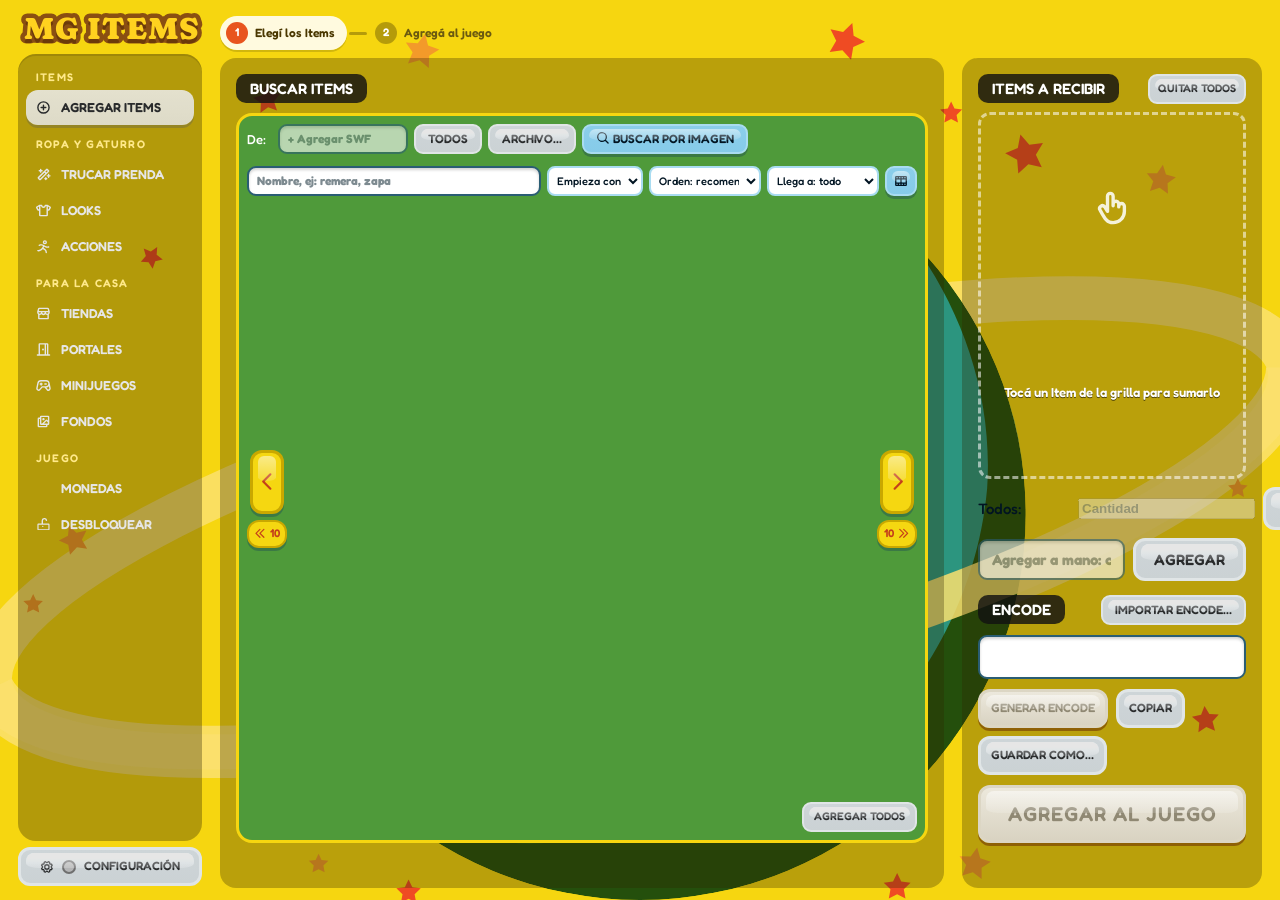
==== commit 98c46f1c: "Filtro «Animados» y la marca de lo que se ve animado En las tres listas de Items (Agregar Items; el " ====
--- a/src/mgitems/ui/index.html
+++ b/src/mgitems/ui/index.html
@@ -145,6 +145,7 @@
               <option value="casa">Llega a: casa</option>
               <option value="mascota">Llega a: mascota</option>
             </select>
+            <button type="button" id="animados-items" class="enlace filtro-animados" aria-pressed="false" aria-label="Solo los Items animados" title="Mostrar solo los Items que se ven animados"><span data-icono="film-strip"></span></button>
           </div>
           <div class="estante">
             <div class="flechas">
@@ -295,6 +296,7 @@
                 <option value="mascota">Tipo: mascota</option>
                 <option value="objeto">Tipo: objeto</option>
               </select>
+              <button type="button" id="animados-piezas" class="enlace filtro-animados" aria-pressed="false" aria-label="Solo las Piezas animadas" title="Mostrar solo las Piezas que se ven animadas"><span data-icono="film-strip"></span></button>
             </div>
             <div class="estante">
               <div class="flechas">
@@ -461,6 +463,7 @@
           <button type="button" id="solo-mochila" class="filtro-tipo filtro-mochila" role="radio" aria-checked="false" data-tipo="mochila" title="Mostrar solo los Items de mochila (consumibles)"><span data-icono="backpack"></span> Mochila <span class="cantidad-tipo"></span></button>
           <button type="button" id="solo-guardarropa" class="filtro-tipo filtro-guardarropa" role="radio" aria-checked="false" data-tipo="prenda" title="Mostrar solo las Prendas (guardarropa)"><span data-icono="t-shirt"></span> Guardarropa <span class="cantidad-tipo"></span></button>
         </span>
+        <button type="button" id="animados-base" class="enlace filtro-animados" aria-pressed="false" aria-label="Solo los Items animados" title="Mostrar solo los Items que se ven animados"><span data-icono="film-strip"></span> Animados</button>
       </div>
       <ul id="lista-bases" class="lista-bases"></ul>
       <p id="mensaje-base" class="mensaje" role="status" aria-live="polite"></p>
--- a/src/mgitems/ui/css/looks.css
+++ b/src/mgitems/ui/css/looks.css
@@ -78,6 +78,7 @@
 .casilleros { display: grid; grid-template-columns: repeat(2, 54px); align-content: center; gap: 4px; margin: 0; padding: 0; list-style: none; }
 .casilleros li { position: relative; }
 .casillero {
+  position: relative; /* lleva marcas encima: personalizada, capas de arriba */
   width: 54px;
   display: flex;
   flex-direction: column;
@@ -92,6 +93,8 @@
 .casillero .nombre-casillero { max-width: 100%; overflow: hidden; text-overflow: ellipsis; font-size: 9px; line-height: 1.1; text-transform: uppercase; color: var(--texto); white-space: nowrap; }
 .casillero[aria-pressed="true"] { background: #6fc054; border-color: #2f6421; box-shadow: 0 0 0 3px #fff; }
 .casilleros .sacar-pieza { position: absolute; top: -4px; right: -4px; width: 22px; height: 22px; font-size: 12px; padding: 0; }
+/* Cuántas capas de arriba tienen Pieza («Configura tus accesorios»): abajo a la derecha del dibujo de la Parte. */
+.capas-casillero { position: absolute; right: 3px; bottom: 16px; padding: 0 4px; border-radius: 6px; background: #2a3150; color: #fff; font-size: 10px; line-height: 14px; font-weight: 700; }
 /* Trucar Prenda: una Pieza en una Parte por Prenda trucada (sin casilleros), y la lista de las que se reciben juntas. */
 main.modo-trucar .casilleros { display: none; }
 .armado-trucar { display: flex; align-items: center; justify-content: center; gap: 8px; flex-wrap: wrap; }
--- a/src/mgitems/ui/css/ventanas-del-juego.css
+++ b/src/mgitems/ui/css/ventanas-del-juego.css
@@ -269,25 +269,30 @@
 .zoom-gaturro input[type="range"] { width: 120px; accent-color: var(--amarillo); cursor: pointer; }
 .zoom-escenario { position: relative; z-index: 2; margin-bottom: 6px; background: rgba(34, 42, 69, 0.75); }
 
-/* El editor de Piezas del juego (js/personalizar.js): es el suyo, con su arte, corriendo en vivo. Como en el juego,
-   aparece sobre la pantalla oscurecida; el marco no tiene fondo propio (el panel es del editor). */
+/* Las ventanas del juego para personalizar (js/personalizar.js): son las suyas, con su arte, corriendo en vivo en su
+   escenario de 800 × 480, entero a la vista y centrado en el marco. Como en el juego, aparecen sobre la pantalla
+   oscurecida; el marco no tiene fondo propio (los paneles son de las ventanas). */
 dialog.dialogo-editor-piezas {
-  width: min(1100px, 96vw); height: min(680px, 92vh); max-width: none; max-height: none;
+  --ancho: min(1100px, 96vw); --alto: min(680px, 92vh);
+  width: var(--ancho); height: var(--alto); max-width: none; max-height: none;
   padding: 0; border: 0; background: transparent; box-shadow: none; overflow: visible;
 }
 dialog.dialogo-editor-piezas::backdrop { background: rgba(10, 14, 30, 0.6); }
 .editor-piezas { display: block; width: 100%; height: 100%; border: 0; background: transparent; transition: opacity 0.2s ease-out; }
-/* Mientras se abre: el panel del editor, vacío y brillando. El marco sigue en su lugar (sin tamaño, Ruffle no arranca). */
+/* Mientras se abre: el escenario del juego con el panel de la ventana que va a aparecer, vacío y brillando, donde la pone
+   el juego: su menú para personalizar o, en Trucar Prenda, el editor. El marco sigue en su lugar (sin tamaño, Ruffle no
+   arranca). */
 .dialogo-editor-piezas.cargando .editor-piezas { opacity: 0; }
 .carga-editor-piezas { display: none; }
 .dialogo-editor-piezas.cargando .carga-editor-piezas {
-  display: block; position: absolute; inset: 9% 8%; border-radius: 22px;
+  display: block; position: absolute; left: 50%; top: 50%; translate: -50% -50%;
+  width: min(var(--ancho), var(--alto) * 5 / 3); height: min(var(--alto), var(--ancho) * 3 / 5);
+}
+.carga-editor-piezas::before {
+  content: ""; position: absolute; inset: 12.9% 15.1% 21.3%; border-radius: 22px; /* el menú (banner AvatarConfig) */
   background: var(--brillo-carga), #222943; animation: ola 1.5s ease-in-out infinite;
 }
+.dialogo-editor-piezas.solo-editor .carga-editor-piezas::before { inset: 8.6% 16.1% 20.6% 16.3%; } /* «Customiza tu ropa» */
 
 /* Un casillero con Pieza personalizada lleva un puntito (arriba a la izquierda: a la derecha va la ✕ de quitarla). */
-.casillero.personalizada { position: relative; }
 .casillero.personalizada::after { content: ""; position: absolute; top: 4px; left: 4px; width: 8px; height: 8px; border-radius: 50%; background: #f04a4a; box-shadow: 0 0 0 2px rgba(0, 0, 0, 0.25); }
-/* Las capas de arriba de una Parte («Configura tus accesorios»): cuántas hay, abajo a la derecha del casillero. */
-.capas-casillero { position: absolute; right: 3px; bottom: 16px; padding: 0 4px; border-radius: 6px; background: #2a3150; color: #fff; font-size: 10px; line-height: 14px; font-weight: 700; }
-.casillero:has(.capas-casillero) { position: relative; }
--- a/src/mgitems/ui/css/agregar.css
+++ b/src/mgitems/ui/css/agregar.css
@@ -99,8 +99,8 @@
 .total-paginas { margin-left: 4px; color: #fff; font-size: 11px; }
 
 /* Agregar Items: nombre, orden y destino en una fila. */
-.filtros-items { flex: none; display: flex; gap: 6px; align-items: center; }
-.filtros-items #filtro-items, .filtros-items #filtro-piezas { flex: 1; min-width: 110px; font-size: 12px; padding: 4px 8px; }
+.filtros-items { flex: none; display: flex; flex-wrap: wrap; gap: 6px; align-items: center; }
+.filtros-items #filtro-items, .filtros-items #filtro-piezas { flex: 1; min-width: 96px; font-size: 12px; padding: 4px 8px; }
 select.filtro-lista {
   flex: none;
   max-width: 112px;
@@ -113,3 +113,13 @@
   font: inherit;
   font-size: 11px;
 }
+
+/* Lo que se ve animado: un rollo de película arriba a la derecha de la tarjeta (o de la fila del Item base), y el
+   filtro, con el mismo rollo (en las grillas sin texto: no entra). */
+.marca-animado { position: absolute; top: 3px; right: 3px; width: 15px; height: 15px; padding: 2px; border-radius: 5px;
+  background: #2a3150; color: #ffd84d; box-shadow: 0 0 0 1px rgba(255, 255, 255, 0.6); }
+.fila-base { position: relative; }
+.fila-base .marca-animado { top: 6px; right: 8px; }
+.enlace.filtro-animados { flex: none; min-height: 30px; padding: 3px 7px; font-size: 11px; display: inline-flex; align-items: center; gap: 4px; }
+.enlace.filtro-animados .ic { width: 14px; height: 14px; }
+.enlace.filtro-animados[aria-pressed="true"] { background: #2a3150; border-color: #141a30; color: #ffd84d; }
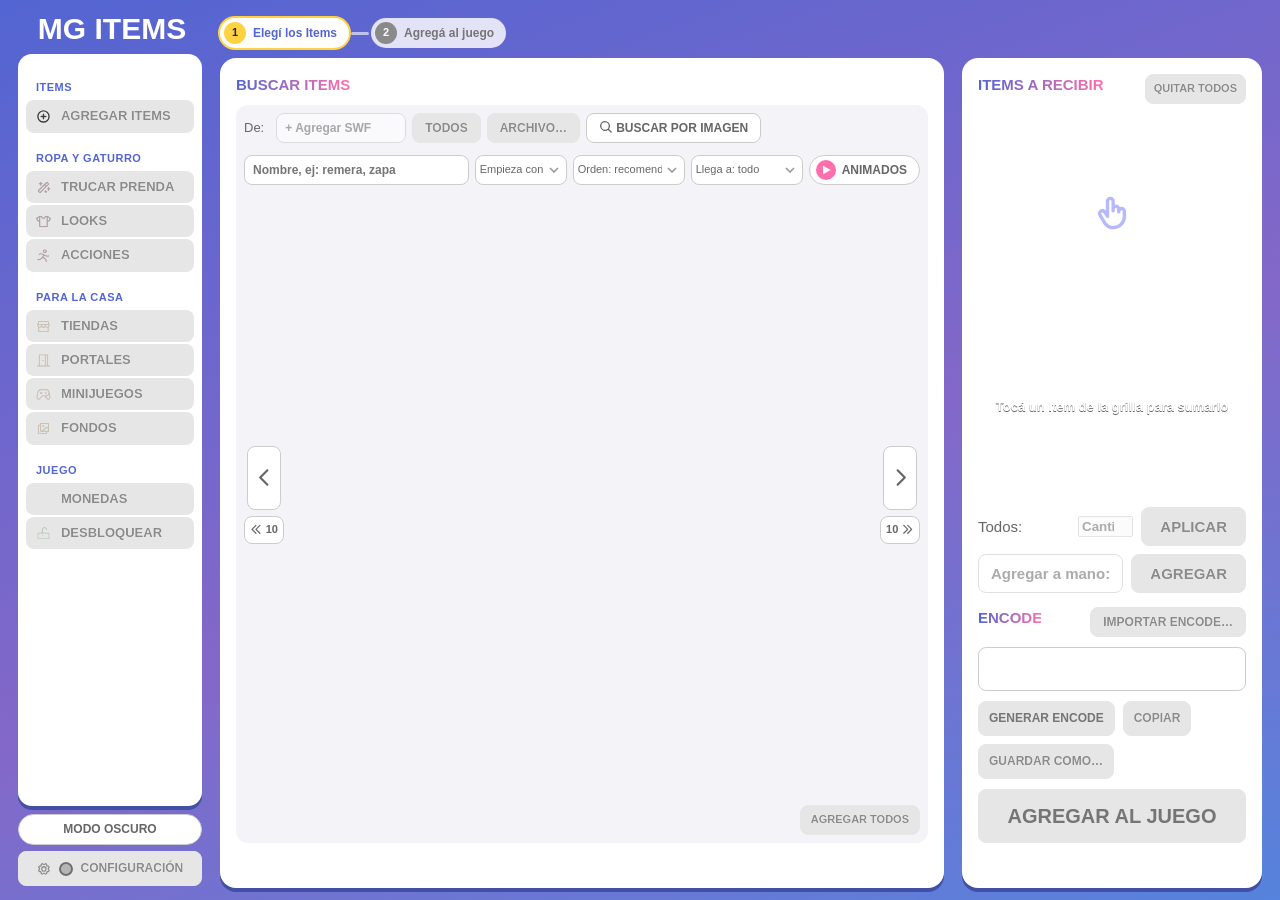
==== commit 172f9a40: "La estética del programa es la del celular del juego, con modo claro y oscuro Lo elegido en prototip" ====
--- a/src/mgitems/ui/index.html
+++ b/src/mgitems/ui/index.html
@@ -20,48 +20,17 @@
   <link rel="stylesheet" href="css/toques.css">
   <link rel="stylesheet" href="css/terminator.css">
   <link rel="stylesheet" href="css/monedas.css">
+  <link rel="stylesheet" href="css/celular.css">
+  <!-- El modo (claro u oscuro) antes de dibujar nada: si no, se vería un momento el otro (js/modo.js). -->
+  <script>try { document.documentElement.dataset.modo = localStorage.getItem("modo") === "oscuro" ? "oscuro" : "claro"; } catch {}</script>
 </head>
 <body>
-  <!-- Fondo al estilo de la pantalla de servidores clásica: estrellas, planeta y anillo. -->
-  <svg class="fondo" viewBox="0 0 1000 700" preserveAspectRatio="xMidYMid slice" aria-hidden="true">
-    <defs>
-      <path id="estrella" d="M0,-10 L2.9,-4 9.5,-3.1 4.7,1.5 5.9,8.1 0,5 -5.9,8.1 -4.7,1.5 -9.5,-3.1 -2.9,-4 Z"/>
-      <clipPath id="recorte-planeta"><circle cx="500" cy="400" r="300"/></clipPath>
-    </defs>
-    <ellipse class="anillo" cx="500" cy="410" rx="520" ry="130" transform="rotate(-14 500 410)"/>
-    <g clip-path="url(#recorte-planeta)">
-      <circle cx="500" cy="400" r="300" fill="#244f0c"/>
-      <path d="M660,90 C740,170 800,290 805,430 C810,560 730,690 640,730 L840,730 L840,90 Z" fill="#1f9aa0"/>
-      <path d="M610,100 C670,170 720,270 712,370 C705,470 670,550 615,620 C690,580 760,490 770,380 C778,260 705,150 610,100 Z" fill="#2fb4b0" opacity="0.7"/>
-      <path d="M215,330 C265,255 350,225 415,262 C470,295 460,355 395,373 C330,391 265,420 228,400 Z" fill="#2f6a14"/>
-      <path d="M300,535 C355,498 460,498 515,545 C560,586 515,646 432,655 C358,664 292,618 300,535 Z" fill="#2f6a14"/>
-      <path d="M470,150 C525,132 590,150 618,196 C636,233 581,260 526,251 C471,242 433,187 470,150 Z" fill="#336f16"/>
-    </g>
-    <path class="anillo" d="M-4,535 A520,130 -14 0 0 1004,286"/>
-    <g class="estrellas">
-      <use href="#estrella" transform="translate(330,40) scale(1.4) rotate(12)" fill="#f39a2a"/>
-      <use href="#estrella" transform="translate(210,78) scale(1.1) rotate(-8)" fill="#ef4b23"/>
-      <use href="#estrella" transform="translate(660,32) scale(1.5) rotate(20)" fill="#ef4b23"/>
-      <use href="#estrella" transform="translate(742,88) scale(0.9)" fill="#ef4b23"/>
-      <use href="#estrella" transform="translate(800,120) scale(1.6) rotate(-15)" fill="#ef4b23"/>
-      <use href="#estrella" transform="translate(905,140) scale(1.2) rotate(8)" fill="#f39a2a"/>
-      <use href="#estrella" transform="translate(255,112) scale(0.8)" fill="#f39a2a"/>
-      <use href="#estrella" transform="translate(60,420) scale(1.2) rotate(-20)" fill="#f39a2a"/>
-      <use href="#estrella" transform="translate(28,470) scale(0.8)" fill="#f39a2a"/>
-      <use href="#estrella" transform="translate(965,380) scale(0.8)" fill="#f39a2a"/>
-      <use href="#estrella" transform="translate(760,672) scale(1.3) rotate(10)" fill="#f39a2a"/>
-      <use href="#estrella" transform="translate(700,690) scale(1.1)" fill="#ef4b23"/>
-      <use href="#estrella" transform="translate(250,672) scale(0.8)" fill="#f39a2a"/>
-      <use href="#estrella" transform="translate(320,694) scale(1.0)" fill="#ef4b23"/>
-      <use href="#estrella" transform="translate(120,200) scale(0.9) rotate(30)" fill="#ef4b23"/>
-      <use href="#estrella" transform="translate(940,560) scale(1.1) rotate(-5)" fill="#ef4b23"/>
-    </g>
-  </svg>
 
   <header class="barra">
     <div class="marca">
       <h1 class="logo">MG Items</h1>
     </div>
+    <button id="cambiar-modo" class="cambiar-modo" type="button" title="Cambiar entre el modo claro y el oscuro">Modo oscuro</button>
     <button id="abrir-entorno" class="estado-entorno" title="Configuración" disabled>
       <span data-icono="gear"></span>
       <span id="indicador-entorno" class="indicador" aria-hidden="true"></span>
@@ -181,7 +150,7 @@
             <input id="nombre-look" class="nombre-tarjeta guardables" type="text" spellcheck="false" autocomplete="off"
                    placeholder="NOMBRE DEL LOOK" aria-label="Nombre del Look">
             <div class="se-guarda-en">
-              <span id="texto-se-guarda" class="ayuda">Se guarda en:</span>
+              <span class="ayuda">Item base:</span>
               <span id="base-look" class="base-look"></span>
               <button id="cambiar-base" class="enlace">Cambiar…</button>
             </div>
@@ -197,7 +166,8 @@
                 <span class="ayuda">Hace:</span>
                 <span id="comportamiento-elegido" class="pieza-trucar comportamiento-elegido"></span>
               </div>
-              <form id="form-comportamiento" class="fila-npc no-fondos">
+              <button id="escribir-a-mano" type="button" class="escribir-a-mano no-fondos" aria-expanded="false" aria-controls="form-comportamiento">Escribir el comportamiento a mano</button>
+              <form id="form-comportamiento" class="fila-npc no-fondos" hidden>
                 <input id="comportamiento-a-mano" type="text" spellcheck="false" autocomplete="off"
                        placeholder="O escribí un comportamiento, ej: brujaMesa" aria-label="Escribir un comportamiento a mano">
                 <button id="usar-comportamiento" type="submit" class="enlace">Usar</button>
@@ -212,7 +182,7 @@
             <div class="escena">
               <ul id="casilleros-cabeza" class="casilleros" aria-label="Partes de la cabeza"></ul>
               <figure id="gaturro" class="gaturro">
-                <iframe id="gaturro-vivo" class="gaturro-vivo" title="Tu Gaturro con las Piezas del Look, como se ve en el juego" tabindex="-1"></iframe>
+                <iframe id="gaturro-vivo" class="gaturro-vivo" title="Tu Gaturro, como se ve en el juego" tabindex="-1"></iframe>
 
                 <label class="zoom-gaturro" title="Acercar o alejar el Gaturro">
                   <span aria-hidden="true">−</span>
@@ -227,25 +197,32 @@
             <div class="botones-tarjeta">
               <button id="agregar-trucada" class="primario solo-trucar" title="Sumar esta Prenda trucada a la lista">Agregar a la lista</button>
               <button id="agregar-npc" class="primario solo-npc" title="Sumar este Item a la lista">Agregar a la lista</button>
+              <div class="grupo-botones grupo-gaturro">
+              <button id="colores-look" class="boton-cuadrado boton-colores" title="Colores del Gaturro" aria-label="Colores del Gaturro"><span data-icono="gear"></span></button>
               <div class="desplegable-emote solo-looks">
                 <button type="button" id="emote-look" class="boton-cuadrado boton-emote" title="Emoción del Gaturro" aria-label="Emoción del Gaturro" aria-expanded="false" aria-haspopup="true">
                   <img id="icono-emote-actual" src="img/emotes/normal.png" alt="Sin emoción">
                 </button>
                 <div id="panel-emotes" class="panel-emotes" hidden>
                   <button type="button" class="emote-btn" data-emote="" title="Sin emoción" aria-pressed="true"><img src="img/emotes/normal.png" alt="Normal"></button>
+                  <button type="button" class="emote-btn" data-emote="shy" title="Tímido" aria-pressed="false"><img src="img/emotes/shy.png" alt="Tímido"></button>
+                  <button type="button" class="emote-btn" data-emote="bored" title="Desganado" aria-pressed="false"><img src="img/emotes/bored.png" alt="Desganado"></button>
                   <button type="button" class="emote-btn" data-emote="angry" title="Enojado" aria-pressed="false"><img src="img/emotes/angry.png" alt="Enojado"></button>
                   <button type="button" class="emote-btn" data-emote="boring" title="Aburrido" aria-pressed="false"><img src="img/emotes/boring.png" alt="Aburrido"></button>
                   <button type="button" class="emote-btn" data-emote="good" title="Contento" aria-pressed="false"><img src="img/emotes/good.png" alt="Contento"></button>
                   <button type="button" class="emote-btn" data-emote="smile" title="Sonriente" aria-pressed="false"><img src="img/emotes/smile.png" alt="Sonriente"></button>
                   <button type="button" class="emote-btn" data-emote="love" title="Enamorado" aria-pressed="false"><img src="img/emotes/love.png" alt="Enamorado"></button>
                   <button type="button" class="emote-btn" data-emote="money" title="Con plata" aria-pressed="false"><img src="img/emotes/money.png" alt="Con plata"></button>
+                  <button type="button" class="emote-btn" data-emote="devil" title="Diablito" aria-pressed="false"><img src="img/emotes/devil.png" alt="Diablito"></button>
                 </div>
               </div>
-              <button id="colores-look" class="boton-cuadrado boton-colores" title="Colores del Gaturro" aria-label="Colores del Gaturro"><span data-icono="gear"></span></button>
               <button id="editar-piezas" class="boton-cuadrado boton-editar-piezas solo-looks" title="Personalizar las Piezas: colores por capa, mover, girar y ajustar" aria-label="Personalizar las Piezas"><span data-icono="paint-brush"></span></button>
+              </div>
+              <div class="grupo-botones grupo-guardar">
               <button id="borrar-look" class="boton-cuadrado guardables" title="Borrar el Look" aria-label="Borrar el Look"><span data-icono="trash"></span></button>
               <button id="descartar-look" class="boton-cuadrado boton-descartar guardables" title="Descartar los cambios" aria-label="Descartar los cambios"><span data-icono="x"></span></button>
               <button id="guardar-look" class="boton-cuadrado boton-guardar guardables" title="Guardar el Look" aria-label="Guardar el Look"><span data-icono="check"></span></button>
+              </div>
             </div>
           </div>
 
@@ -274,6 +251,7 @@
             <div id="categorias" class="categorias" role="tablist" aria-label="Categorías de Piezas"></div>
             <div id="poniendo-en" class="poniendo-en" hidden>
               <span id="texto-poniendo-en"></span>
+              <span id="capas-poniendo" class="capas-poniendo" hidden></span>
               <button id="dejar-de-poner" class="quitar" title="Volver a poner cada Pieza en su Parte"><span data-icono="x"></span></button>
             </div>
             <div class="filtros-items">
@@ -314,16 +292,19 @@
           </div>
         </div>
 
-        <div class="lista-trucadas solo-lista">
-          <span class="ayuda"><span id="titulo-lista-trucadas">Prendas trucadas</span> <span id="cantidad-trucadas"></span></span>
-          <ul id="lista-trucadas" aria-label="Las Prendas trucadas que se reciben juntas"></ul>
-        </div>
-
         <div class="barra-look">
+          <div class="lista-trucadas solo-lista">
+            <span class="ayuda"><span id="titulo-lista-trucadas">Prendas trucadas</span> <span id="cantidad-trucadas"></span></span>
+            <ul id="lista-trucadas" aria-label="Las Prendas trucadas que se reciben juntas"></ul>
+          </div>
           <span id="resumen-look" class="ayuda"></span>
           <label id="persistir-trucado" class="solo-trucar" title="Via Encode: los atributos quedan guardados en el servidor; la prenda persiste aunque Fiddler esté apagado">
             <input type="checkbox" id="check-persistir-trucado" checked>
             Persistir
+          </label>
+          <label id="como-look-del-juego" title="Llega como un Look guardado del juego: lo elegís en la ventana de Looks del juego y te pone las Piezas, los colores y la emoción, sin trucar ninguna Prenda. El juego guarda hasta 8.">
+            <input type="checkbox" id="check-look-del-juego" checked>
+            Look del juego
           </label>
           <button id="ver-encode" class="enlace">Ver Encode…</button>
           <button id="aplicar-look" class="primario">Aplicar Look</button>
@@ -418,7 +399,7 @@
         <div class="columna-escenario">
           <div class="escenario-look" data-dibujo="escenario" data-dibujo-como="fondo">
             <button type="button" id="reiniciar-look" class="girar-look" title="Volver al Look que tenés puesto" aria-label="Volver al Look que tenés puesto" data-dibujo="reiniciar">↻</button>
-            <button type="button" id="eliminar-look-elegido" class="girar-look eliminar-look" title="Eliminar el Look elegido" aria-label="Eliminar el Look elegido" data-dibujo="eliminar">🗑</button>
+            <button type="button" id="eliminar-look-elegido" class="girar-look eliminar-look" title="Borrar el Look elegido" aria-label="Borrar el Look elegido" data-dibujo="eliminar">🗑</button>
             <iframe id="vivo-mis-looks" class="gaturro-vivo" title="El guardado elegido" tabindex="-1" hidden></iframe>
             <div id="icono-mis-looks" class="icono-mis-looks" hidden></div>
             <label class="zoom-gaturro zoom-escenario" title="Acercar o alejar el Gaturro">
@@ -430,7 +411,7 @@
           </div>
           <div class="pie-mis-looks">
             <button type="button" id="cancelar-mis-looks" class="boton-juego">CANCELAR</button>
-            <button type="button" id="equipar-look" class="boton-juego">EQUIPAR</button>
+            <button type="button" id="equipar-look" class="boton-juego">ABRIR</button>
           </div>
         </div>
         <ul id="grilla-looks" class="grilla-looks" aria-label="Looks guardados">
@@ -442,10 +423,10 @@
 
   <dialog id="dialogo-base" class="dialogo-base">
     <div class="panel">
-      <h2 id="titulo-base">¿Dónde se guarda el Look?</h2>
-      <p id="ayuda-base" class="ayuda">El Item base es lo que vas a recibir: una Prenda (guardarropa) o un Item de mochila. Puede ser de cualquier SWF.</p>
+      <h2>Elegí el Item base</h2>
+      <p id="ayuda-base" class="ayuda"></p>
       <div class="fila fila-swf-base">
-        <span class="etiqueta-campo">SWF:</span>
+        <span class="etiqueta-campo">De:</span>
         <div class="selector-swf">
           <input id="swf-base" type="text" spellcheck="false" autocomplete="off" placeholder="Elegí un SWF del juego, ej: virtualGoods"
                  role="combobox" aria-expanded="false" aria-controls="resultados-swf-base" aria-autocomplete="list">
@@ -456,16 +437,16 @@
       <div class="filtros-base">
         <label class="filtro-base">
           <span data-icono="magnifying-glass"></span>
-          <input id="filtro-base" type="search" spellcheck="false" autocomplete="off" placeholder="Buscar por nombre" aria-label="Buscar los Items base por nombre">
+          <input id="filtro-base" type="search" spellcheck="false" autocomplete="off" placeholder="Nombre, ej: gorro, vincha" aria-label="Filtrar los Items base por el nombre">
         </label>
         <span class="tipos-base" role="radiogroup" aria-label="Qué Items mostrar">
-          <button type="button" id="tipo-ambos" class="filtro-tipo filtro-ambos" role="radio" aria-checked="true" data-tipo="ambos" title="Mostrar los de mochila y los de guardarropa">Ambos <span class="cantidad-tipo"></span></button>
+          <button type="button" id="tipo-ambos" class="filtro-tipo filtro-ambos" role="radio" aria-checked="true" data-tipo="ambos" title="Mostrar todos">Todo <span class="cantidad-tipo"></span></button>
           <button type="button" id="solo-mochila" class="filtro-tipo filtro-mochila" role="radio" aria-checked="false" data-tipo="mochila" title="Mostrar solo los Items de mochila (consumibles)"><span data-icono="backpack"></span> Mochila <span class="cantidad-tipo"></span></button>
           <button type="button" id="solo-guardarropa" class="filtro-tipo filtro-guardarropa" role="radio" aria-checked="false" data-tipo="prenda" title="Mostrar solo las Prendas (guardarropa)"><span data-icono="t-shirt"></span> Guardarropa <span class="cantidad-tipo"></span></button>
         </span>
-        <button type="button" id="animados-base" class="enlace filtro-animados" aria-pressed="false" aria-label="Solo los Items animados" title="Mostrar solo los Items que se ven animados"><span data-icono="film-strip"></span> Animados</button>
       </div>
       <ul id="lista-bases" class="lista-bases"></ul>
+      <aside id="vista-base" class="vista-base" aria-live="polite"></aside>
       <p id="mensaje-base" class="mensaje" role="status" aria-live="polite"></p>
       <div class="acciones">
         <button type="button" id="cerrar-base" class="derecha">Cerrar</button>
@@ -475,7 +456,7 @@
 
   <dialog id="dialogo-ver-encode">
     <div class="panel">
-      <h2>Encode del Look</h2>
+      <h2 id="titulo-ver-encode">Encode del Look</h2>
       <p id="resumen-ver-encode" class="ayuda"></p>
       <textarea id="texto-ver-encode" readonly spellcheck="false"></textarea>
       <div class="acciones">
@@ -493,7 +474,6 @@
         <div class="acciones-colores">
           <button type="button" id="reiniciar-colores" class="pastilla-colores" title="Volver a los colores de fábrica del juego">REINICIAR</button>
           <button type="button" id="guardar-colores" class="pastilla-colores">GUARDAR</button>
-          <button type="button" id="aplicar-colores" class="pastilla-colores" title="Genera un Encode para aplicar estos colores al juego de forma permanente">APLICAR AL JUEGO</button>
         </div>
       </div>
       <div class="panel-colores">
@@ -616,6 +596,7 @@
   <script src="js/inventario.js"></script>
   <script src="js/gaturro_vivo.js"></script>
   <script src="js/gaturro.js"></script>
+  <script src="js/fondo_del_perfil.js"></script>
   <script src="js/personalizar.js"></script>
   <script src="js/editor.js"></script>
   <script src="js/guia.js"></script>
@@ -627,6 +608,7 @@
   <script src="js/agregar.js"></script>
   <script src="js/busqueda.js"></script>
   <script src="js/terminator.js"></script>
+  <script src="js/modo.js"></script>
   <script src="js/inicio.js"></script>
 </body>
 </html>
--- a/src/mgitems/ui/css/base.css
+++ b/src/mgitems/ui/css/base.css
@@ -72,33 +72,13 @@
      y la pestaña elegida, a todo el alto. */
   display: grid;
   grid-template-columns: 212px minmax(0, 1fr);
-  grid-template-rows: auto minmax(0, 1fr) auto;
-  grid-template-areas: "marca guia" "pestanas paneles" "config paneles";
+  grid-template-rows: auto minmax(0, 1fr) auto auto;
+  grid-template-areas: "marca guia" "pestanas paneles" "modo paneles" "config paneles";
   position: relative;
   background: var(--amarillo-fondo);
   color: var(--texto);
   font: 500 15px/1.4 "Fredoka", sans-serif;
 }
-
-/* --- Fondo --- */
-
-svg.fondo {
-  position: fixed;
-  inset: 0;
-  width: 100%;
-  height: 100%;
-  z-index: 0;
-  pointer-events: none;
-}
-
-.fondo .anillo {
-  fill: none;
-  stroke: #fbe16f;
-  stroke-width: 34;
-  opacity: 0.85;
-}
-
-body > :not(svg) { position: relative; z-index: 1; }
 
 /* --- Encabezado --- */
 
--- a/src/mgitems/ui/css/estructura.css
+++ b/src/mgitems/ui/css/estructura.css
@@ -144,8 +144,7 @@
 main.modo-npc .armario > :not(.solo-npc),
 main.modo-acciones .solo-looks,
 main:not(.modo-fondos) .solo-fondos,
-main.modo-fondos .no-fondos,
-.dialogo-base.sin-tipos .tipos-base {
+main.modo-fondos .no-fondos {
   display: none;
 }
 
--- a/src/mgitems/ui/css/looks.css
+++ b/src/mgitems/ui/css/looks.css
@@ -124,9 +124,9 @@
 .panel-emotes {
   position: absolute;
   bottom: calc(100% + 6px);
-  left: 50%;
-  transform: translateX(-50%);
-  display: flex;
+  left: 0;  /* el botón va pegado al borde de la tarjeta: el panel se abre hacia la derecha */
+  display: grid;
+  grid-template-columns: repeat(5, auto);  /* las 10 del juego, en dos filas */
   gap: 4px;
   padding: 6px;
   background: var(--amarillo);
@@ -194,6 +194,12 @@
 
 .poniendo-en { flex: none; display: flex; align-items: center; justify-content: center; gap: 8px; padding: 3px 8px; border-radius: 10px; background: #fff; color: var(--texto); font-size: 12px; }
 .poniendo-en[hidden] { display: none; }
+/* La capa donde va lo que se toque (Sombrero, Pelo, Accesorio, Boca y Cuello). */
+.capas-poniendo { display: inline-flex; align-items: center; gap: 3px; }
+.capas-poniendo[hidden] { display: none; }
+.capa-poniendo { width: 26px; min-height: 26px; padding: 0; font-size: 12px; border-radius: 7px; text-transform: none; }
+.capa-poniendo.llena { border-color: #2f6421; }
+.capa-poniendo[aria-pressed="true"] { background: #2a3150; color: #ffd84d; border-color: #141a30; }
 .poniendo-en .quitar { width: 20px; height: 20px; font-size: 10px; padding: 0; }
 .armario #filtro-piezas { flex: none; font-size: 12px; padding: 4px 8px; }
 
@@ -275,3 +281,7 @@
 /* Ventanitas de la pestaña. */
 #dialogo-ver-encode .panel { width: min(520px, 90vw); }
 #texto-ver-encode { min-height: 120px; }
+
+/* «Look del juego»: una casilla al lado de «Aplicar Look», como «Persistir» en Trucar Prenda. */
+#como-look-del-juego { display: inline-flex; align-items: center; gap: 4px; font-size: 12px; cursor: pointer; }
+main:is(.modo-acciones, .modo-trucar, .modo-npc, .modo-fondos) #como-look-del-juego { display: none; }  /* solo en Looks */
--- a/src/mgitems/ui/css/celular.css
+++ b/src/mgitems/ui/css/celular.css
@@ -0,0 +1,729 @@
+/* La estética del programa: la del celular del juego (GatuPhone), con su paleta, sus letras y sus íconos, en modo claro
+   y oscuro (`<html data-modo="oscuro">`, js/modo.js). El arte sale del juego al instalar (scripts/sacar_arte.py →
+   ui/arte/, que git no lleva); si falta, quedan las letras y los íconos de siempre. Va después de las demás hojas: les
+   pone encima la estética del celular. */
+@import url("../arte/iconos.css");
+@import url("../arte/emociones.css");
+
+@font-face { font-family: "Juego Cooper"; src: url("../arte/fuentes/Cooper Std Black.ttf"); }
+@font-face { font-family: "Juego Fredoka"; src: url("../arte/fuentes/Fredoka SemiBold.ttf"); }
+@font-face { font-family: "Juego Fredoka Medium"; src: url("../arte/fuentes/Fredoka Medium.ttf"); }
+
+/* ============ El celular ============
+   La paleta y las letras son las del celular del juego (medidas en sus piezas y los botones de
+   Ajustes y la Tienda); la forma de los controles se dibuja con CSS, más prolija que estirar las piezas. */
+
+:root {
+  --c-violeta: #5365d2;      /* fondo del celular */
+  --c-violeta-oscuro: #414fa5;
+  --c-lila: #b6bafd;         /* «INSTALAR» */
+  --c-lila-encima: #adb1f1;
+  --c-lila-suave: #eef0ff;
+  --c-blanco: #ffffff;
+  --c-borde: #cccccc;        /* el borde de las tarjetas */
+  --c-gris: #e6e6e6;
+  --c-gris-suave: #f4f4f8;
+  --c-texto: #666666;        /* el texto de Fredoka */
+  --c-suave: #999999;
+  --c-rojo: #dc2626;
+  --c-verde: #49af4c;
+  --c-radio: 10px;
+  --c-tinta: #ffffff;         /* las letras sobre violeta */
+}
+body {
+  background: var(--c-violeta) url("../arte/fondo-del-celular.png") center / cover fixed;
+  font-family: "Juego Fredoka", sans-serif; color: var(--c-texto);
+}
+:is(button, input, select, textarea, h1, h2, h3, label, .pestana, .guia li):not(:is(.dialogo-mis-looks, .dialogo-colores) *) {
+  font-family: "Juego Fredoka", sans-serif; -webkit-text-stroke: 0; text-shadow: none; letter-spacing: 0;
+}
+button::before { display: none; }
+.logo { color: var(--c-tinta); -webkit-text-stroke: 0; text-shadow: 0 2px 0 var(--c-violeta-oscuro); }
+
+/* --- La columna de pestañas: una lista del celular --- */
+.pestanas {
+  background: var(--c-blanco); border-radius: 14px; box-shadow: 0 4px 0 var(--c-violeta-oscuro); padding: 10px 8px;
+}
+.grupo-pestanas { color: var(--c-violeta); font-size: 11px; letter-spacing: 0.5px; margin-top: 6px; }
+.pestana {
+  background: none; border: 0; border-radius: 8px; box-shadow: none; color: var(--c-texto); padding: 7px 10px; min-height: 0;
+}
+.pestana:hover:not([aria-selected="true"]):not(:disabled) { background: var(--c-lila-suave); }
+.pestana[aria-selected="true"] { background: var(--c-violeta); color: var(--c-tinta); box-shadow: none; }
+
+/* --- La guía de pasos: píldoras blancas con su número --- */
+.guia li {
+  background: rgba(255, 255, 255, 0.82); color: var(--c-suave); border-radius: 999px; box-shadow: none; padding: 4px 12px 4px 4px;
+}
+.guia li + li::before { background: rgba(255, 255, 255, 0.6); }
+.numero-paso { background: var(--c-suave) !important; color: var(--c-tinta); border-radius: 999px; animation: none; }
+.guia li.hecho { color: var(--c-texto); }
+.guia li.hecho .numero-paso { background: var(--c-verde) !important; }
+.guia li.actual { background: var(--c-blanco); color: var(--c-violeta); box-shadow: 0 0 0 2px var(--c-lila); }
+.guia li.actual .numero-paso { background: var(--c-violeta) !important; }
+
+/* --- Paneles y ventanas: tarjetas blancas --- */
+.panel {
+  background: var(--c-blanco); border: 0; border-radius: 16px; box-shadow: 0 4px 0 var(--c-violeta-oscuro); color: var(--c-texto);
+}
+.panel h2 { background: none; color: var(--c-violeta); box-shadow: none; padding: 0; }
+.panel h2 .ayuda { color: var(--c-suave); }
+/* Las ventanas: la caja es el panel de adentro (la ventana, transparente, puede ser más alta que él: si no, se ven dos). */
+dialog:not(.dialogo-mis-looks, .dialogo-colores, .dialogo-editor-piezas) {
+  background: none; border: 0; box-shadow: none; color: var(--c-texto);
+}
+dialog:not(.dialogo-mis-looks, .dialogo-colores, .dialogo-editor-piezas) > .panel {
+  background: var(--c-blanco); border: 0; border-radius: 16px; box-shadow: 0 8px 0 var(--c-violeta-oscuro);
+}
+dialog::backdrop { background: rgba(65, 79, 165, 0.55); }
+dialog h2 { color: var(--c-violeta); background: none; box-shadow: none; }
+/* Lo de adentro (la tarjeta del Gaturro, el panel de la grilla): gris muy claro, sin bordes. */
+:is(.armario, .tarjeta-gaturro, .lista, .lista-bases) {
+  background: var(--c-gris-suave); border: 0; border-radius: 12px; box-shadow: none;
+}
+.tarjeta-gaturro .nombre-tarjeta {
+  background: var(--c-violeta); color: var(--c-tinta); border-radius: 12px 12px 0 0; box-shadow: none;
+}
+.tarjeta-gaturro .nombre-tarjeta::placeholder { color: rgba(255, 255, 255, 0.75); }
+
+/* --- Botones: blancos con su borde; lo principal, violeta --- */
+button:not(:is(.dialogo-mis-looks, .dialogo-colores) *):not(.pestana, .pieza-grilla, .casillero, .categoria, .emote-btn, .cerrar-redondo, .quitar, .capa-poniendo) {
+  background: var(--c-blanco); color: var(--c-texto); border: 1px solid var(--c-borde); border-radius: 8px; box-shadow: none;
+}
+button:not(:is(.dialogo-mis-looks, .dialogo-colores) *):not(.pestana, .pieza-grilla, .casillero, .categoria, .emote-btn, .cerrar-redondo, .quitar, .capa-poniendo):hover:not(:disabled) {
+  background: var(--c-lila-suave); border-color: var(--c-lila); color: var(--c-violeta);
+}
+:is(button[aria-pressed="true"], button[aria-checked="true"], button[aria-expanded="true"], .capa-poniendo[aria-pressed="true"]):not(:is(.dialogo-mis-looks, .dialogo-colores) *):not(.pieza-grilla, .casillero, .categoria, .emote-btn) {
+  background: var(--c-violeta) !important; border-color: var(--c-violeta) !important; color: var(--c-tinta) !important;
+}
+button:is(.primario, .entregar):not(:is(.dialogo-mis-looks, .dialogo-colores) *) {
+  background: var(--c-violeta) !important; border-color: var(--c-violeta) !important; color: var(--c-tinta) !important;
+  box-shadow: 0 3px 0 var(--c-violeta-oscuro) !important;
+}
+button:is(.primario, .entregar):hover:not(:disabled):not(:is(.dialogo-mis-looks, .dialogo-colores) *) {
+  background: var(--c-violeta-oscuro) !important;
+}
+button:disabled:not(:is(.dialogo-mis-looks, .dialogo-colores) *) {
+  background: var(--c-gris) !important; border-color: var(--c-gris) !important; color: var(--c-suave) !important; box-shadow: none !important; opacity: 1;
+}
+
+/* --- Las grillas: tarjetas blancas --- */
+:is(.pieza-grilla, .casillero, .categoria, .emote-btn, .flecha-grande, .capa-poniendo) {
+  background: var(--c-blanco); border: 1px solid var(--c-borde); border-radius: var(--c-radio); box-shadow: none; color: var(--c-texto);
+}
+:is(.pieza-grilla, .casillero, .categoria, .emote-btn, .flecha-grande):hover:not(:disabled) { border-color: var(--c-violeta); }
+:is(.pieza-grilla, .casillero, .emote-btn)[aria-pressed="true"],
+.categoria[aria-selected="true"] {
+  background: var(--c-lila-suave); border-color: var(--c-violeta); box-shadow: inset 0 0 0 1px var(--c-violeta);
+}
+.pieza-grilla.en-uso { box-shadow: inset 0 0 0 2px var(--c-lila); }
+.item-grilla.no-llega-bien { border-color: var(--c-rojo); }
+:is(.nombre-item, .nombre-casillero, .numero-pagina, #ayuda-grilla, .ayuda) { color: var(--c-texto); }
+.tipo-pieza { background: var(--c-violeta) !important; color: var(--c-tinta); border-radius: 4px; }
+.destino-item[data-bien="false"] { background: var(--c-rojo); }
+:is(.marca-animado, .capas-casillero) { background: var(--c-violeta); color: var(--c-tinta); }
+
+/* --- Campos y listas --- */
+:is(input[type="text"], input[type="search"], input:not([type]), input.cantidad, textarea, select):not(:is(.dialogo-mis-looks, .dialogo-colores) *) {
+  appearance: none; background-color: var(--c-blanco); color: var(--c-texto); border: 1px solid var(--c-borde); border-radius: 8px; box-shadow: none;
+}
+:is(input, textarea, select):focus:not(:is(.dialogo-mis-looks, .dialogo-colores) *) { outline: none; border-color: var(--c-violeta); box-shadow: 0 0 0 2px var(--c-lila-suave); }
+:is(input, textarea)::placeholder { color: var(--c-suave); }
+select:not(:is(.dialogo-mis-looks, .dialogo-colores) *) {
+  padding-right: 22px;
+  background-image: url("data:image/svg+xml,%3Csvg xmlns='http://www.w3.org/2000/svg' viewBox='0 0 10 6'%3E%3Cpath d='M1 1l4 4 4-4' fill='none' stroke='%23999999' stroke-width='1.6'/%3E%3C/svg%3E");
+  background-repeat: no-repeat; background-position: right 7px center; background-size: 10px 6px;
+}
+.filtro-base { background: var(--c-blanco); border: 1px solid var(--c-borde); border-radius: 8px; }
+.filtro-base input { border: 0 !important; box-shadow: none !important; }
+input[type="range"] { accent-color: var(--c-violeta); }
+input[type="checkbox"] { accent-color: var(--c-violeta); }
+
+/* --- Píldoras y avisos --- */
+:is(.chip-fuente, .chip-look, .poniendo-en) {
+  background: var(--c-blanco); color: var(--c-texto); border: 1px solid var(--c-borde); border-radius: 999px; box-shadow: none;
+}
+.mensaje:not(:empty) { background: var(--c-violeta-oscuro); color: var(--c-tinta); border-radius: 999px; }
+.mensaje.error:not(:empty) { background: var(--c-rojo); }
+
+/* --- Las X: un círculo blanco que se pone rojo --- */
+:is(.cerrar-redondo, .quitar):not(:is(.dialogo-mis-looks, .dialogo-colores) *) {
+  background: var(--c-blanco); color: var(--c-suave); border: 1px solid var(--c-borde); border-radius: 999px; box-shadow: none;
+}
+:is(.cerrar-redondo, .quitar):hover:not(:is(.dialogo-mis-looks, .dialogo-colores) *) { background: var(--c-rojo); border-color: var(--c-rojo); color: var(--c-tinta); }
+
+/* --- Barras de desplazamiento finas --- */
+::-webkit-scrollbar { width: 8px; height: 8px; }
+::-webkit-scrollbar-track { background: transparent; }
+::-webkit-scrollbar-thumb { background: var(--c-borde); border-radius: 999px; }
+::-webkit-scrollbar-thumb:hover { background: var(--c-lila); }
+
+/* --- Detalles --- */
+.lista li {
+  background: var(--c-blanco); border: 1px solid var(--c-borde); border-radius: var(--c-radio); box-shadow: none; color: var(--c-texto);
+}
+.lista li:hover { background: var(--c-lila-suave); border-color: var(--c-lila); box-shadow: none; }
+:is(.total-paginas, .numero-pagina) { color: var(--c-suave); }
+/* «Todos: [cantidad] [Aplicar]»: que el campo se achique en vez de empujar el botón fuera del panel. */
+#form-cantidad-todos { flex-wrap: nowrap; min-width: 0; }
+#form-cantidad-todos .campo-chico { flex: 1 1 auto; min-width: 0; width: auto; }
+#form-cantidad-todos button { flex: none; }
+.mano-vacia { color: var(--c-lila); }
+/* El título de la tarjeta (el nombre del Look): la franja violeta, aunque sea un campo. */
+.tarjeta-gaturro input.nombre-tarjeta {
+  background: var(--c-violeta) !important; color: var(--c-tinta) !important; border: 0 !important; border-radius: 12px 12px 0 0 !important;
+}
+/* Las píldoras de estado («Look nuevo (sin guardar)», «Prendas trucadas (0)», lo que trae el Encode). */
+:is(#look-abierto, #resumen-look, .lista-trucadas > .ayuda) {
+  background: var(--c-blanco); color: var(--c-texto); border: 1px solid var(--c-borde); box-shadow: none;
+}
+#look-abierto::before { background: var(--c-lila); }
+#resumen-look::before { background: var(--c-violeta); }
+/* La fila de botones de la tarjeta: que no se salga si no entra. */
+.botones-tarjeta { flex-wrap: wrap; row-gap: 6px; }
+/* Sin contornos en las letras (los ponía la estética anterior), salvo en las ventanas que copian al juego. */
+:not(:is(.dialogo-mis-looks, .dialogo-colores, .dialogo-mis-looks *, .dialogo-colores *)) { -webkit-text-stroke: 0; }
+.icono-npc { color: var(--c-lila); }
+.monedas-pantalla { background: var(--c-violeta); color: var(--c-tinta); box-shadow: 0 4px 0 var(--c-violeta-oscuro); }
+/* Las etiquetas de tipo de la ventana del Item base: legibles. */
+.fila-base .tipo-prenda { background: var(--c-violeta); color: var(--c-tinta); }
+.fila-base .tipo-mochila { color: #4a2300; }
+
+/* --- Los íconos: las formas del juego (arte/iconos.css dice cuál va en cada uno). Sin forma, queda el de antes. --- */
+
+/* --- El fondo del perfil del juego detrás del Gaturro, con las flechas amarillas del juego para cambiarlo --- */
+.escena .gaturro.con-fondo-del-juego {
+  position: relative; align-self: stretch; margin: 6px 0; border-radius: 14px; overflow: hidden;
+  background-position: center; background-size: cover; background-repeat: no-repeat; box-shadow: inset 0 0 0 1px var(--c-borde);
+}
+.flechas-fondo { position: absolute; top: 6px; right: 6px; display: flex; gap: 4px; z-index: 2; }
+.flechas-fondo button {
+  width: 30px; height: 30px; min-height: 0; padding: 0; border: 0 !important; border-radius: 0 !important; box-shadow: none !important;
+  background: center / contain no-repeat !important;
+}
+.flechas-fondo .fondo-anterior { background-image: url("../arte/iconos/fondo-anterior.png") !important; }
+.flechas-fondo .fondo-siguiente { background-image: url("../arte/iconos/fondo-siguiente.png") !important; }
+.flechas-fondo button:hover { filter: brightness(1.1); transform: translateY(-1px); }
+
+/* ============ Tercera pasada: «Mis Looks», colores, zoom, emociones, Trucar y «Para la casa» ============ */
+
+/* --- Lo común de las dos ventanas que antes copiaban al juego: la letra y sin contornos --- */
+:is(.dialogo-mis-looks, .dialogo-colores),
+:is(.dialogo-mis-looks, .dialogo-colores) * {
+  font-family: "Juego Fredoka", sans-serif !important; font-weight: normal !important; -webkit-text-stroke: 0 !important; text-shadow: none !important;
+}
+:is(.dialogo-mis-looks, .dialogo-colores)::backdrop { background: rgba(65, 79, 165, 0.55); }
+:is(.dialogo-mis-looks, .dialogo-colores) .adorno { display: none !important; }
+:is(.dialogo-mis-looks, .dialogo-colores) .cerrar-redondo {
+  width: 32px; height: 32px; padding: 0; background: var(--c-blanco) !important; color: var(--c-suave) !important;
+  border: 1px solid var(--c-borde) !important; border-radius: 999px !important; box-shadow: none !important; font-size: 14px !important;
+}
+:is(.dialogo-mis-looks, .dialogo-colores) .cerrar-redondo > img { display: none; }
+:is(.dialogo-mis-looks, .dialogo-colores) .cerrar-redondo:has(> img)::after { content: "✕"; }  /* la de «Mis Looks» era un dibujo; la de los colores ya trae su X */
+:is(.dialogo-mis-looks, .dialogo-colores) .cerrar-redondo:hover { background: var(--c-rojo) !important; border-color: var(--c-rojo) !important; color: var(--c-tinta) !important; }
+/* Los botones de las dos ventanas: blancos con borde; el principal, violeta. */
+:is(.dialogo-mis-looks, .dialogo-colores) :is(.pastilla-chica, .pastilla-colores, .boton-juego) {
+  background: var(--c-blanco) !important; color: var(--c-texto) !important; border: 1px solid var(--c-borde) !important;
+  border-radius: 8px !important; box-shadow: none !important; padding: 8px 18px; text-transform: uppercase;
+}
+:is(.dialogo-mis-looks, .dialogo-colores) :is(.pastilla-chica, .pastilla-colores, .boton-juego):hover:not(:disabled) {
+  background: var(--c-lila-suave) !important; border-color: var(--c-lila) !important; color: var(--c-violeta) !important;
+}
+.dialogo-mis-looks .pie-mis-looks .boton-juego:last-child,
+.dialogo-colores #guardar-colores {
+  background: var(--c-violeta) !important; border-color: var(--c-violeta) !important; color: var(--c-tinta) !important;
+  box-shadow: 0 3px 0 var(--c-violeta-oscuro) !important;
+}
+:is(.dialogo-mis-looks, .dialogo-colores) :is(.pastilla-chica, .pastilla-colores, .boton-juego):disabled {
+  background: var(--c-gris) !important; border-color: var(--c-gris) !important; color: var(--c-suave) !important; box-shadow: none !important;
+}
+/* El escenario del Gaturro de las dos ventanas: el fondo del perfil elegido (js/fondo_del_perfil.js). */
+:is(.escenario-look, .escena-colores).con-fondo-del-juego {
+  background-position: center !important; background-size: cover !important; background-repeat: no-repeat !important; border-radius: 14px; overflow: hidden;
+}
+
+/* --- «Mis Looks», «Mis prendas trucadas», «Mis acciones» --- */
+dialog.dialogo-mis-looks { background: none; border: 0; box-shadow: none; padding: 0; }
+.panel-mis-looks {
+  background: var(--c-blanco) !important; color: var(--c-texto); border: 0 !important; border-radius: 18px !important;
+  box-shadow: 0 8px 0 var(--c-violeta-oscuro) !important; padding: 18px !important;
+}
+.titulo-mis-looks h2 { color: var(--c-violeta) !important; font-size: 22px; }
+.titulo-mis-looks h2 .sub { color: var(--c-suave) !important; font-size: 12px; }
+.titulo-mis-looks .martillo { display: none; }
+.dialogo-mis-looks .pastilla-chica { padding: 6px 12px; font-size: 12px; }
+.escenario-look { background-color: var(--c-gris-suave) !important; border-radius: 14px; }
+.dialogo-mis-looks :is(.girar-look, .eliminar-look) {
+  background: var(--c-blanco) !important; color: var(--c-texto) !important; border: 1px solid var(--c-borde) !important; border-radius: 10px !important;
+}
+.dialogo-mis-looks .eliminar-look:hover:not(:disabled) { background: var(--c-rojo) !important; color: var(--c-tinta) !important; }
+.dialogo-mis-looks .girar-look.con-dibujo > img { filter: grayscale(1) brightness(0.5); }
+:is(.nombre-look-elegido, .zoom-escenario) {
+  background: color-mix(in srgb, var(--c-blanco) 92%, transparent) !important; color: var(--c-texto) !important; border: 1px solid var(--c-borde); border-radius: 999px !important;
+}
+.grilla-looks { background: none !important; }
+.casillero-vacio { background: var(--c-gris-suave) !important; border-radius: 12px !important; }
+.casillero-look {
+  background: var(--c-blanco) !important; color: var(--c-texto) !important; border: 1px solid var(--c-borde) !important;
+  border-radius: 12px !important; box-shadow: none !important;
+}
+.casillero-look:hover:not(:disabled) { border-color: var(--c-violeta) !important; }
+.casillero-look[aria-pressed="true"] { background: var(--c-lila-suave) !important; border-color: var(--c-violeta) !important; box-shadow: inset 0 0 0 1px var(--c-violeta) !important; }
+.casillero-look.nuevo { background: var(--c-lila-suave) !important; color: var(--c-violeta) !important; border-style: dashed !important; border-color: var(--c-lila) !important; }
+.nombre-casillero-look { background: var(--c-violeta) !important; color: var(--c-tinta) !important; border-radius: 999px !important; }
+
+/* --- «Elige tus colores»: una sola tarjeta blanca, centrada; el Gaturro a la izquierda y los botones debajo --- */
+dialog.dialogo-colores {
+  position: fixed; inset: 0; margin: auto; width: fit-content; height: fit-content; max-width: 96vw; max-height: 96vh;
+  background: var(--c-blanco) !important; border: 0; border-radius: 18px; box-shadow: 0 8px 0 var(--c-violeta-oscuro) !important;
+  padding: 18px !important; overflow: auto;
+}
+.pantalla-colores { gap: 18px; align-items: stretch; }
+.escena-colores {
+  justify-content: space-between; padding: 12px; min-width: 300px; background-color: var(--c-gris-suave); border-radius: 14px;
+}
+.escena-colores .gaturro-vivo { width: 260px; }
+.dialogo-colores .panel-colores {
+  background: none !important; border: 0 !important; box-shadow: none !important; padding: 0 !important; color: var(--c-texto);
+}
+.titulo-colores .paleta { display: none; }
+.titulo-colores h2 { flex-direction: row !important; gap: 6px; color: var(--c-violeta) !important; font-size: 22px !important; }
+.titulo-colores h2 .rojo { color: var(--c-violeta) !important; font-size: 22px !important; }
+.dialogo-colores .rotulo-color {
+  background: var(--c-lila-suave) !important; color: var(--c-violeta) !important; border: 0 !important; border-radius: 999px !important;
+  font-size: 12px !important; text-transform: uppercase;
+}
+.dialogo-colores :is(.cuadro-color, .barra-tono) { border-radius: 8px; }
+
+/* --- El zoom del Gaturro: una píldora blanca --- */
+.zoom-gaturro {
+  background: color-mix(in srgb, var(--c-blanco) 92%, transparent); color: var(--c-violeta); border: 1px solid var(--c-borde); border-radius: 999px;
+  padding: 2px 12px; font-weight: bold; box-shadow: 0 2px 0 rgba(65, 79, 165, 0.25);
+}
+:is(.zoom-gaturro, .zoom-escenario) input[type="range"] { accent-color: var(--c-violeta); height: 16px; }
+
+/* --- El menú de emociones: un panel blanco; cada cara del juego, en su celda (lila, en vez del oliva del juego) --- */
+.panel-emotes {
+  background: var(--c-blanco); border: 1px solid var(--c-borde); border-radius: 14px; box-shadow: 0 6px 0 rgba(65, 79, 165, 0.35); padding: 8px; gap: 6px;
+}
+:is(.emote-btn, .boton-emote) {
+  width: 44px; height: 40px; padding: 0 !important; overflow: hidden; background: var(--c-lila-suave) !important;
+  border: 1px solid var(--c-borde) !important; border-radius: 10px !important; box-shadow: none !important;
+}
+:is(.emote-btn, .boton-emote) img { display: block; width: 100%; height: 100%; object-fit: cover; image-rendering: auto; }
+.emote-btn:hover:not(:disabled) { border-color: var(--c-violeta) !important; }
+.emote-btn[aria-pressed="true"] { border-color: var(--c-violeta) !important; box-shadow: inset 0 0 0 2px var(--c-violeta) !important; }
+
+/* --- Trucar Prenda: el Gaturro, al centro de la tarjeta --- */
+main.modo-trucar .escena { grid-template-columns: minmax(0, 1fr); padding: 0 10px; }
+main.modo-trucar .escena .casilleros { display: none; }
+main.modo-trucar .escena .gaturro { justify-self: center; }
+
+/* --- «Para la casa» (Tiendas, Portales, Minijuegos, Fondos): sin la emoción; el comportamiento a mano, plegado --- */
+main.modo-npc .desplegable-emote { display: none !important; }
+#form-comportamiento[hidden] { display: none; }
+.escribir-a-mano { align-self: center; background: none !important; border: 0 !important; color: var(--c-violeta) !important; font-size: 12px; text-decoration: underline; padding: 2px; min-height: 0; }
+.escribir-a-mano:hover { color: var(--c-violeta-oscuro) !important; }
+main.modo-npc .vista-npc { border-radius: 14px; }
+main.modo-npc .botones-tarjeta #agregar-npc { flex: 1; }
+
+/* ============ Cuarta pasada: el escenario igual en las tres pestañas, contrastes y modo oscuro ============ */
+
+/* --- El escenario del Gaturro: el mismo tamaño y la misma forma (vertical, como la ventana del perfil del juego) en
+   Looks, Acciones y Trucar Prenda --- */
+.escena .gaturro.con-fondo-del-juego {
+  --alto-escenario: clamp(240px, calc(100vh - 480px), 420px);
+  height: var(--alto-escenario) !important; width: calc(var(--alto-escenario) / 2) !important; justify-self: center; align-self: center; margin: 0;
+}
+/* El escenario no se achica: con la tarjeta justa (Trucar Prenda tiene una fila más), se achica el espacio entre filas. */
+.tarjeta-gaturro > .escena { flex: none; min-height: clamp(240px, calc(100vh - 480px), 420px); }
+.tarjeta-gaturro { gap: 5px; overflow-y: auto; }
+.tarjeta-gaturro > * { flex-shrink: 0; }
+/* En Trucar Prenda, los botones de la tarjeta en una sola fila: así el escenario tiene el mismo alto. */
+main.modo-trucar .botones-tarjeta { flex-wrap: nowrap; gap: 5px; }
+main.modo-trucar .botones-tarjeta .boton-cuadrado { width: 38px; height: 38px; min-height: 0; padding: 0; }
+main.modo-trucar #agregar-trucada { flex: 1 1 auto; min-width: 0; font-size: 12px; padding: 0 8px; white-space: nowrap; }
+
+/* --- Contrastes: los textos chicos y lo desactivado, en un gris que se lee --- */
+:root { --c-suave: #757575; }
+.numero-paso { background: #8a8a8a !important; }
+.guia li.hecho .numero-paso { background: var(--c-verde) !important; }
+.guia li.actual .numero-paso { background: var(--c-violeta) !important; }
+:is(#ayuda-grilla-items, #ayuda-grilla, .ayuda-grilla) { color: var(--c-texto) !important; }
+.pantalla-label { color: rgba(255, 255, 255, 0.85) !important; }
+.separador-custom span { color: var(--c-suave) !important; }
+.vista[id="vista-monedas"] { --m-sep-txt: var(--c-suave); }
+
+/* --- Modo oscuro: la misma estética, con superficies oscuras (lo elige el botón de la columna de pestañas) --- */
+[data-modo="oscuro"] {
+  --c-blanco: #252a4d;       /* las superficies (paneles, botones, campos) */
+  --c-gris-suave: #1c2040;   /* lo de adentro */
+  --c-gris: #333a66;         /* lo desactivado */
+  --c-borde: #424a7e;
+  --c-texto: #e6e8ff;
+  --c-suave: #a9aed8;
+  --c-lila-suave: #2f3670;
+  --c-lila: #7681e0;
+  --c-violeta: #6a7cf0;
+  --c-violeta-oscuro: #121638;
+  /* Sin color-scheme: dark: el marco del Gaturro en vivo quedaría con fondo blanco opaco y taparía el fondo del perfil. */
+}
+[data-modo="oscuro"] body {
+  background-color: #0f1229;
+  background-image: linear-gradient(rgba(8, 10, 28, 0.62), rgba(8, 10, 28, 0.62)), url("../arte/fondo-del-celular.png");
+}
+[data-modo="oscuro"] .numero-paso { background: #5a608c !important; }
+[data-modo="oscuro"] .guia li { background: rgba(37, 42, 77, 0.92); }
+[data-modo="oscuro"] .guia li.actual { background: var(--c-blanco); color: var(--c-texto); }
+[data-modo="oscuro"] .guia li + li::before { background: rgba(255, 255, 255, 0.25); }
+[data-modo="oscuro"] .logo { text-shadow: none; }
+/* Lo que el diseño anterior pinta con colores fijos, pensados para fondo claro. */
+[data-modo="oscuro"] :is(.nombre-item, .nombre-casillero, .nombre, .ayuda, label, .etiqueta-campo, .icono-npc,
+  .tipo-pieza + *, .descripcion-npc, .nombre-npc, .sub-npc) { color: var(--c-texto); }
+[data-modo="oscuro"] .pieza-grilla :is(.ayuda, small, .catalogo, .detalle) { color: var(--c-suave) !important; }
+[data-modo="oscuro"] .icono-npc { color: var(--c-lila) !important; }
+[data-modo="oscuro"] .fila-base .tipo-mochila { color: #2b1400; }
+[data-modo="oscuro"] .pieza-grilla .icono, [data-modo="oscuro"] .casillero .icono { background: transparent; }
+[data-modo="oscuro"] .casillero-npc .que-hace { color: var(--c-suave); }
+[data-modo="oscuro"] .cantidad-comportamientos { color: var(--c-texto) !important; }
+[data-modo="oscuro"] dialog::backdrop { background: rgba(5, 6, 18, 0.7); }
+
+/* ============ Quinta pasada: la tarjeta del Gaturro con lugares fijos ============ */
+
+/* --- La tarjeta, igual en Looks, Acciones y Trucar Prenda: cada cosa tiene su fila y su columna aunque la pestaña no la
+   use (la fila de la opción, los casilleros, el botón de sumar a la lista), así nada se mueve al cambiar de pestaña.
+   Columnas: casilleros de la cabeza | costado izquierdo | Gaturro | costado derecho | casilleros del cuerpo. --- */
+main:not(.modo-npc) .tarjeta-gaturro {
+  --boton: 36px;
+  --casillero: clamp(44px, 9cqw, 54px);  /* en una tarjeta angosta, los casilleros se achican antes que el Gaturro */
+  --ancho-casilleros: calc(2 * var(--casillero) + 4px);
+  --margen-casilleros: 10px;
+  --alto-abajo: 44px;
+  /* El escenario ocupa el alto que dejan las filas fijas (la tarjeta mide lo mismo en las tres pestañas). */
+  --ancho-escenario: min(calc((100cqh - 40px - 30px - 32px - var(--alto-abajo) - 4 * 6px - 18px) * 0.7), max(90px, calc(100cqw - 2 * var(--ancho-casilleros) - 2 * var(--margen-casilleros) - 8px)), 420px);
+  container-type: size;
+  display: grid !important;
+  grid-template-columns: [izq] minmax(0, 1fr) [hl] auto [centro] auto [hr] auto [der] minmax(0, 1fr) [fin];
+  grid-template-rows: [nombre] 40px [guarda] 30px [opcion] 32px [escena] auto [abajo] var(--alto-abajo);
+  align-content: start; column-gap: 0; row-gap: 6px; padding-bottom: 10px; overflow: hidden auto;
+}
+main:not(.modo-npc) .tarjeta-gaturro > :is(.nombre-tarjeta, .se-guarda-en, .armado-trucar, .fila-animacion) { grid-column: 1 / -1; min-width: 0; }
+main:not(.modo-npc) .tarjeta-gaturro > .nombre-tarjeta { grid-row: nombre; height: 40px; }
+main:not(.modo-npc) .tarjeta-gaturro > .se-guarda-en { grid-row: guarda; }
+main:not(.modo-npc) .tarjeta-gaturro > :is(.armado-trucar, .fila-animacion) { grid-row: opcion; align-self: center; justify-self: center; }
+main:not(.modo-npc) .tarjeta-gaturro > .escena,
+main:not(.modo-npc) .tarjeta-gaturro > .botones-tarjeta { display: contents !important; }
+/* Los casilleros, del mismo ancho en las tres (en Acciones hay uno por lado, al medio; en Trucar Prenda, ninguno). */
+main:not(.modo-npc) .tarjeta-gaturro .casilleros {
+  grid-row: escena; align-self: center; width: var(--ancho-casilleros);
+  grid-template-columns: repeat(auto-fit, var(--casillero)); justify-content: center;
+}
+main:not(.modo-npc) .tarjeta-gaturro .casillero { width: var(--casillero); }
+main:not(.modo-npc) .tarjeta-gaturro .casillero .icono { width: calc(var(--casillero) - 24px); height: calc(var(--casillero) - 24px); }
+main:not(.modo-npc) #casilleros-cabeza { grid-column: izq; justify-self: end; margin-right: var(--margen-casilleros); }
+main:not(.modo-npc) #casilleros-cuerpo { grid-column: der; justify-self: start; margin-left: var(--margen-casilleros); }
+/* El escenario: más ancho, con la forma de la ventana del perfil del juego (7 × 10), del mismo tamaño en las tres. */
+main:not(.modo-npc) .tarjeta-gaturro .escena .gaturro.con-fondo-del-juego,
+main:not(.modo-npc) .tarjeta-gaturro .escena .gaturro {
+  grid-column: centro; grid-row: escena; justify-self: center; align-self: start;  /* arriba: si los casilleros son más altos, no lo bajan */
+  width: var(--ancho-escenario) !important; height: auto !important; aspect-ratio: 7 / 10; margin: 0;
+}
+/* Los botones: dos grupos de lugares fijos (los del Gaturro: colores, emoción, personalizar; los de guardar: borrar,
+   descartar, guardar). El que una pestaña no usa deja su lugar vacío. */
+main:not(.modo-npc) .grupo-botones { display: flex; gap: 6px; align-items: center; z-index: 3; }
+main:not(.modo-npc) .grupo-botones .boton-cuadrado { width: var(--boton); height: var(--boton); min-height: 0; padding: 0; flex: none; }
+main:not(.modo-npc) .grupo-gaturro { width: calc(3 * var(--boton) + 12px); }
+main.modo-acciones .grupo-gaturro > :is(.desplegable-emote, #editar-piezas) { display: block !important; visibility: hidden; }
+main:not(.modo-npc) #agregar-trucada { grid-row: abajo; grid-column: hl / der; justify-self: center; width: min(100%, var(--ancho-escenario), calc(100cqw - 2 * (3 * var(--boton) + 22px) - 12px)); min-width: 0; overflow: hidden; text-overflow: ellipsis; align-self: center; height: var(--boton); font-size: 12px; white-space: nowrap; padding: 0 10px; }
+
+/* Los botones, debajo del Gaturro: los del Gaturro a la izquierda, los de guardar a la derecha y, en el medio, sumar. */
+main:not(.modo-npc) .grupo-gaturro { grid-row: abajo; grid-column: izq / centro; justify-self: start; margin-left: 10px; }
+main:not(.modo-npc) .grupo-guardar { grid-row: abajo; grid-column: hr / fin; justify-self: end; margin-right: 10px; }
+
+/* --- Lo de afuera de la tarjeta, también igual en las tres: las categorías en una sola fila (Acciones tiene una
+   más) y la lista de Prendas trucadas en la barra de abajo, que tiene un lugar fijo para cada botón --- */
+.categorias { grid-template-columns: none !important; grid-auto-flow: column; grid-auto-columns: minmax(0, 1fr); }
+.barra-look {
+  display: grid; grid-template-columns: minmax(0, 1fr) 140px 130px 160px 180px; align-items: center; gap: 8px; min-height: 44px;
+}
+.barra-look > :is(.lista-trucadas, #resumen-look) { grid-column: 1; grid-row: 1; min-width: 0; }
+main:is(.modo-trucar, .modo-npc) .barra-look > #resumen-look { visibility: hidden; }
+.barra-look > :is(#persistir-trucado, #como-look-del-juego) { grid-column: 2; grid-row: 1; justify-self: start; }
+.barra-look > #ver-encode { grid-column: 3; grid-row: 1; }
+.barra-look > #aplicar-look { grid-column: 4; grid-row: 1; }
+.barra-look > #entregar-look { grid-column: 5; grid-row: 1; }
+.barra-look > :is(#ver-encode, #aplicar-look, #entregar-look) { width: 100% !important; padding-left: 6px; padding-right: 6px; white-space: nowrap; overflow: hidden; text-overflow: ellipsis; }
+/* «Repetir» (solo en Acciones) va sobre el fondo, encima del zoom: así el zoom queda en el mismo lugar en las tres. */
+main:not(.modo-npc) .gaturro { position: relative; }
+main:not(.modo-npc) #repetir-accion { position: absolute; left: 50%; bottom: 44px; transform: translateX(-50%); z-index: 2; }
+
+/* ============ Sexta pasada: la ventana del Item base («Catálogo») y más color ============ */
+
+/* --- La ventana del Item base: una tarjeta blanca, sin lo de la estética anterior --- */
+dialog.dialogo-base { padding: 0; width: min(920px, 94vw); height: min(680px, 92vh); }
+.dialogo-base .panel { padding: 20px 22px; gap: 12px; background: var(--c-blanco); }
+.dialogo-base .panel h2 { font-size: 22px; }
+.dialogo-base :is(.ayuda, .etiqueta-campo) { -webkit-text-stroke: 0 !important; text-shadow: none !important; color: var(--c-texto); font-weight: normal; }
+.dialogo-base .fila-swf-base .etiqueta-campo { color: var(--c-violeta); font-weight: bold; }
+.filtro-base {
+  background: var(--c-gris-suave); border: 1px solid var(--c-borde); border-radius: 999px; min-height: 34px; color: var(--c-suave);
+}
+.filtro-base:focus-within { border: 1px solid var(--c-violeta); box-shadow: 0 0 0 2px var(--c-lila-suave); }
+.filtro-base input { color: var(--c-texto); background: transparent !important; border: 0 !important; }
+/* Los filtros de tipo: cada uno con su color (mochila naranja, guardarropa celeste), como las etiquetas de las filas. */
+.dialogo-base .filtro-tipo { border-radius: 999px !important; padding: 5px 14px; font-size: 13px; }
+.dialogo-base .filtro-tipo[aria-checked="true"] { box-shadow: none !important; }
+.dialogo-base .filtro-mochila[aria-checked="true"] { background: var(--c-naranja) !important; border-color: var(--c-naranja) !important; color: var(--c-tinta-oscura) !important; }
+.dialogo-base .filtro-guardarropa[aria-checked="true"] { background: var(--c-celeste) !important; border-color: var(--c-celeste) !important; color: var(--c-tinta-oscura) !important; }
+.dialogo-base .lista-bases { background: var(--c-gris-suave); border-radius: 14px; padding: 10px; gap: 10px; }
+/* Las etiquetas de tipo: legibles sobre cualquier fondo (letra oscura sobre un color claro). */
+:is(.fila-base, .resultados-swf li) :is(.tipo-mochila, .tipo-prenda) {
+  background: var(--c-naranja); color: var(--c-tinta-oscura); border-radius: 999px; font-size: 10px; font-weight: bold; padding: 1px 8px;
+  display: inline-flex; align-items: center; gap: 3px; letter-spacing: 0.3px;
+}
+:is(.fila-base, .resultados-swf li) .tipo-prenda { background: var(--c-celeste); }
+:is(.fila-base, .resultados-swf li) :is(.tipo-mochila, .tipo-prenda) :is(svg, .ic) { width: 11px; height: 11px; }
+/* La fila: una tarjeta blanca; la elegida, lila con borde violeta. */
+.dialogo-base .fila-base {
+  background: var(--c-blanco) !important; border: 1px solid var(--c-borde) !important; border-radius: 12px !important; box-shadow: none !important;
+  color: var(--c-texto) !important; text-transform: none; padding: 8px 10px; overflow: hidden;
+}
+.dialogo-base .fila-base:hover { border-color: var(--c-violeta) !important; background: var(--c-blanco) !important; color: var(--c-texto) !important; }
+.dialogo-base .fila-base[aria-pressed="true"] { background: var(--c-lila-suave) !important; border-color: var(--c-violeta) !important; box-shadow: inset 0 0 0 1px var(--c-violeta) !important; color: var(--c-texto) !important; }
+.dialogo-base .fila-base .nombre { color: var(--c-texto); font-weight: bold; font-size: 13px; }
+.dialogo-base .fila-base .swf-base { color: var(--c-suave); font-size: 11px; margin: 0; overflow: hidden; text-overflow: ellipsis; white-space: nowrap; }
+.dialogo-base .fila-base .icono { background: var(--c-lila-suave); border-radius: 10px; box-shadow: none; border: 0; }
+.dialogo-base .fila-base .icono img { object-fit: contain; }
+
+/* La ventana del Item base, «Catálogo»: la lista a la izquierda y, a la derecha, el Item grande (el que está debajo del mouse o el elegido). */
+.dialogo-base .panel { display: grid; grid-template-columns: minmax(0, 1fr) 250px; grid-template-rows: auto auto auto auto minmax(0, 1fr) auto auto; column-gap: 16px; }
+.dialogo-base .panel > :not(.lista-bases, .vista-base) { grid-column: 1 / -1; }
+.dialogo-base .lista-bases { grid-column: 1; grid-row: 5; grid-template-columns: 1fr 1fr; grid-auto-rows: 52px; gap: 6px; }
+.dialogo-base .fila-base {
+  display: grid !important; grid-template-columns: 38px minmax(0, 1fr); grid-template-rows: auto auto; column-gap: 10px; align-content: center; padding: 6px 10px;
+}
+.dialogo-base .fila-base .icono { grid-row: 1 / 3; width: 38px; height: 38px; }
+.dialogo-base .fila-base .nombre { grid-column: 2; font-size: 12px; }
+.dialogo-base .fila-base .swf-base { display: none; }
+.dialogo-base .fila-base :is(.tipo-mochila, .tipo-prenda) { grid-column: 2; justify-self: start; }
+.dialogo-base .vista-base {
+  grid-column: 2; grid-row: 5; display: flex; flex-direction: column; align-items: center; gap: 10px; padding: 16px; text-align: center;
+  background: var(--c-lila-suave); border-radius: 14px; min-height: 0; overflow: hidden;
+}
+.vista-base .icono { width: 100%; height: 190px; background: var(--c-blanco); border-radius: 14px; }
+.vista-base .icono img { object-fit: contain; }
+.vista-base .nombre { color: var(--c-violeta); font-size: 18px; font-weight: bold; overflow-wrap: anywhere; }
+.vista-base .ruta { color: var(--c-suave); font-size: 11px; overflow-wrap: anywhere; }
+.vista-base .vacio { margin: auto; color: var(--c-suave); font-size: 13px; }
+
+/* --- Más color: la paleta del celular, con los colores del juego para cada cosa (el violeta y el blanco siguen de
+   base). Cada grupo de pestañas tiene su color; el principal de cada pantalla, el suyo. --- */
+:root {
+  --c-naranja: #ffa53d; --c-celeste: #5cc8f5; --c-rosa: #ff6fae; --c-amarillo: #ffd23f; --c-verde-claro: #5fd17a;
+  --c-tinta-oscura: #23204a;
+}
+body {
+  background: linear-gradient(160deg, rgba(83, 101, 210, 0.15), rgba(255, 111, 174, 0.28) 55%, rgba(92, 200, 245, 0.3)), var(--c-violeta) url("../arte/fondo-del-celular.png") center / cover fixed;
+}
+/* Las pestañas: cada grupo con su color (Items celeste, Ropa y Gaturro rosa, Para la casa naranja, Juego verde). */
+.pestanas { --grupo: var(--c-violeta); }
+:is(#pestana-agregar) { --grupo: var(--c-celeste); }
+:is(#pestana-trucar, #pestana-looks, #pestana-acciones) { --grupo: var(--c-rosa); }
+:is(#pestana-tiendas, #pestana-portales, #pestana-minijuegos, #pestana-fondos) { --grupo: var(--c-naranja); }
+:is(#pestana-monedas, #pestana-terminator) { --grupo: var(--c-verde-claro); }
+.pestana :is(svg, .ic) { color: var(--grupo); }
+.pestana[aria-selected="true"] { background: var(--grupo) !important; color: var(--c-tinta-oscura) !important; }
+.pestana[aria-selected="true"] :is(svg, .ic) { color: var(--c-tinta-oscura); }
+.pestana:hover:not([aria-selected="true"]) { background: color-mix(in srgb, var(--grupo) 18%, transparent) !important; }
+/* La guía: el paso de ahora en amarillo, los hechos en verde. */
+.guia li.actual { box-shadow: 0 0 0 2px var(--c-amarillo); }
+.guia li.actual .numero-paso { background: var(--c-amarillo) !important; color: var(--c-tinta-oscura); }
+/* «Agregar al juego» (lo último de cada pantalla), verde como el de confirmar del juego. */
+button.entregar:not(:disabled) {
+  background: var(--c-verde) !important; border-color: var(--c-verde) !important; box-shadow: 0 3px 0 #2f7d33 !important;
+}
+button.entregar:hover:not(:disabled) { background: #3d9a40 !important; }
+/* La tarjeta del Gaturro: la franja del nombre del color del grupo; los botones de guardar con su color. */
+main:is(.modo-looks) .tarjeta-gaturro input.nombre-tarjeta { background: linear-gradient(90deg, var(--c-violeta), var(--c-rosa)) !important; }
+main.modo-npc .tarjeta-gaturro input.nombre-tarjeta { background: linear-gradient(90deg, var(--c-violeta), var(--c-naranja)) !important; }
+#guardar-look:not(:disabled) { background: var(--c-verde) !important; border-color: var(--c-verde) !important; }
+#guardar-look:not(:disabled) :is(svg, .ic) { color: #fff; filter: brightness(0) invert(1); }
+#descartar-look:hover:not(:disabled),
+#borrar-look:hover:not(:disabled) { background: var(--c-rojo) !important; border-color: var(--c-rojo) !important; }
+/* Las categorías del inventario: la elegida en amarillo; los números de cantidad, en violeta. */
+.categoria[aria-selected="true"] { background: var(--c-amarillo) !important; border-color: #d9a800 !important; box-shadow: none !important; }
+/* Los casilleros con Pieza, con un toque de rosa; los títulos de las ventanas, con su degradé. */
+:is(.panel h2, dialog h2, .titulo-mis-looks h2 > span:first-child) {
+  background: linear-gradient(90deg, var(--c-violeta), var(--c-rosa)) !important; -webkit-background-clip: text !important; background-clip: text !important; color: transparent !important;
+}
+.nombre-casillero-look { background: linear-gradient(90deg, var(--c-violeta), var(--c-rosa)) !important; }
+.zoom-gaturro input[type="range"], .zoom-escenario input[type="range"] { accent-color: var(--c-rosa); }
+/* En modo oscuro, los mismos colores un poco más apagados. */
+[data-modo="oscuro"] { --c-naranja: #f0953a; --c-celeste: #4fb3e0; --c-rosa: #ec5f9e; --c-amarillo: #f2c53a; }
+[data-modo="oscuro"] body {
+  background: linear-gradient(160deg, rgba(8, 10, 28, 0.55), rgba(70, 20, 60, 0.6) 55%, rgba(10, 40, 70, 0.6)), #0f1229 url("../arte/fondo-del-celular.png") center / cover fixed;
+}
+/* Sobre los colores claros (amarillo, naranja, celeste), la letra siempre oscura, también en modo oscuro. */
+:is(.fila-base, .resultados-swf li, .vista-base) :is(.tipo-mochila, .tipo-prenda) { color: var(--c-tinta-oscura) !important; }
+.categoria[aria-selected="true"] :is(*, .cantidad-categoria) { color: var(--c-tinta-oscura) !important; }
+/* El dibujo no se sale de su caja (si no, tapa el nombre). */
+:is(.dialogo-base .fila-base, .vista-base) .icono { overflow: hidden; position: relative; }
+.dialogo-base .fila-base > :not(.icono) { position: relative; z-index: 1; }
+
+/* ============ Séptima pasada: las tarjetas de las grillas (fichas en «Lista»), lo animado y la Configuración ============ */
+
+/* --- Las tarjetas de todas las grillas (Agregar Items, el inventario, «Para la casa»): la misma tarjeta, con el
+   color de lo que es (ropa celeste, mochila naranja, casa verde, transporte amarillo, mascota rosa, acción violeta) --- */
+:is(.item-grilla, .casillero-npc) { --uso: var(--c-lila); }
+.item-grilla:has(> .tipo-pieza[data-uso="ropa"]) { --uso: var(--c-celeste); }
+.item-grilla:has(> .tipo-pieza[data-uso="mochila"]) { --uso: var(--c-naranja); }
+.item-grilla:has(> .tipo-pieza[data-uso="casa"]) { --uso: var(--c-verde-claro); }
+.item-grilla:has(> .tipo-pieza[data-uso="transporte"]) { --uso: var(--c-amarillo); }
+.item-grilla:has(> .tipo-pieza[data-uso="mascota"]) { --uso: var(--c-rosa); }
+.item-grilla:has(> .tipo-pieza[data-uso="accion"]) { --uso: var(--c-violeta); }
+.casillero-npc { --uso: var(--c-naranja); }
+:is(.item-grilla, .casillero-npc) {
+  display: flex !important; flex-direction: column; align-items: center; justify-content: flex-start; gap: 3px;
+  padding: 6px; border-radius: 14px !important; overflow: hidden; position: relative; text-align: center;
+  background: var(--c-blanco); border: 1px solid var(--c-borde) !important; box-shadow: none; color: var(--c-texto);
+}
+:is(.item-grilla, .casillero-npc) > :is(.icono, .icono-npc) {
+  flex: 1 1 0; min-height: 0; width: 100%; height: auto; overflow: hidden; border-radius: 10px; background: transparent; box-shadow: none;
+}
+:is(.item-grilla, .casillero-npc) > .icono img { width: 100%; height: 100%; object-fit: contain; }
+:is(.item-grilla, .casillero-npc) > :not(.icono, .icono-npc, .marca-animado, .marca-pasaporte, .encontrado-npc) { flex: none; max-width: 100%; }
+:is(.item-grilla > .nombre-item, .casillero-npc > .nombre) {
+  color: var(--c-texto) !important; font-size: 11px; line-height: 1.15; font-weight: bold; letter-spacing: 0; text-transform: none;
+  white-space: normal; overflow-wrap: anywhere; display: -webkit-box; -webkit-line-clamp: 2; -webkit-box-orient: vertical; overflow: hidden;
+}
+:is(.item-grilla > .tipo-pieza, .casillero-npc > .que-hace) {
+  background: none !important; color: var(--c-suave) !important; font-size: 9px; line-height: 1.2; letter-spacing: 0.4px; text-transform: uppercase;
+  white-space: nowrap; overflow: hidden; text-overflow: ellipsis; padding: 0; border-radius: 999px; font-weight: bold;
+}
+.item-grilla > .tipo-pieza::before { content: none; }
+.casillero-npc > .que-hace { text-transform: none; font-weight: normal; letter-spacing: 0; }
+.item-grilla > .destino-item[data-bien="false"] { background: var(--c-rojo); color: #fff !important; border-radius: 999px; padding: 0 6px; font-size: 9px; }
+:is(.item-grilla, .casillero-npc):hover:not(:disabled) { border-color: var(--uso) !important; box-shadow: 0 0 0 2px var(--uso); }
+:is(.item-grilla, .casillero-npc)[aria-pressed="true"] {
+  border-color: var(--c-violeta) !important; box-shadow: 0 0 0 2px var(--c-violeta), 0 4px 10px rgba(65, 79, 165, 0.25) !important;
+  background: color-mix(in srgb, var(--c-violeta) 10%, var(--c-blanco)) !important;
+}
+.item-grilla.en-uso { box-shadow: inset 0 0 0 2px var(--c-lila) !important; }
+.item-grilla.no-llega-bien { border-color: var(--c-rojo) !important; }
+.marca-pasaporte { z-index: 2; border-radius: 999px; box-shadow: 0 1px 3px rgba(0, 0, 0, 0.2); }
+.encontrado-npc { position: absolute; top: 5px; left: 5px; z-index: 2; background: var(--c-verde) !important; color: #fff !important; border-radius: 999px; padding: 1px 7px; font-size: 9px; }
+
+/* --- Fichas: tarjetas horizontales en tres columnas (el dibujo a un lado; el nombre entero, el tipo y adónde llega,
+   al otro). --- */
+:is(#grilla-items, #grilla-piezas) { grid-template-columns: repeat(3, minmax(0, 1fr)) !important; grid-template-rows: repeat(5, minmax(0, 1fr)) !important; }
+#grilla-comportamientos { grid-template-columns: repeat(auto-fill, minmax(230px, 1fr)) !important; grid-auto-rows: 64px !important; }
+:is(.item-grilla, .casillero-npc) {
+  container-type: inline-size;
+  display: grid !important; grid-template-columns: 34% minmax(0, 1fr); grid-template-rows: 1fr auto auto 1fr; column-gap: 8px; row-gap: 2px;
+  align-items: center; text-align: left; padding: 4px 10px 4px 4px;
+}
+:is(.item-grilla, .casillero-npc) > :is(.icono, .icono-npc) {
+  grid-column: 1; grid-row: 1 / -1; width: 100%; height: 100%; flex: none; border-radius: 8px;
+  background: color-mix(in srgb, var(--uso) 22%, var(--c-blanco));
+}
+:is(.item-grilla, .casillero-npc) > :not(.icono, .icono-npc, .marca-animado, .marca-pasaporte, .encontrado-npc) { grid-column: 2; justify-self: start; }
+:is(.item-grilla > .nombre-item, .casillero-npc > .nombre) { grid-row: 2; font-size: 12px; text-align: left; }
+#grilla-piezas .item-grilla > .nombre-item { font-size: 11px; }
+:is(.item-grilla > .tipo-pieza, .casillero-npc > .que-hace) { grid-row: 3; background: var(--uso) !important; color: var(--c-tinta-oscura) !important; padding: 0 7px; }
+.item-grilla > .destino-item { grid-row: 3; justify-self: end !important; }
+:is(.item-grilla, .casillero-npc) > .marca-animado { top: 4px !important; right: 4px !important; }
+
+/* «Lista»: sin tarjetas, renglones con una línea entre uno y otro (como una tabla); el elegido, con una barra. */
+:is(#grilla-items, #grilla-piezas, #grilla-comportamientos) { row-gap: 0 !important; column-gap: 14px !important; }
+:is(.item-grilla, .casillero-npc) {
+  background: transparent !important; border: 0 !important; border-bottom: 1px solid var(--c-borde) !important; border-radius: 0 !important; padding: 5px 8px 5px 4px;
+}
+:is(.item-grilla, .casillero-npc) > :is(.icono, .icono-npc) { height: 86%; background: none; }
+:is(.item-grilla, .casillero-npc):hover:not(:disabled) { background: var(--c-lila-suave) !important; box-shadow: none !important; }
+:is(.item-grilla, .casillero-npc)[aria-pressed="true"] {
+  background: var(--c-lila-suave) !important; box-shadow: inset 4px 0 0 var(--c-violeta) !important; border-radius: 0 !important;
+}
+
+/* --- Lo animado: un botón «▶ Animados» (prendido: rosa) y, en la tarjeta, la misma marca redonda --- */
+.enlace.filtro-animados {
+  min-height: 30px; height: 30px; padding: 0 12px 0 6px !important; gap: 6px; border-radius: 999px !important;
+  background: var(--c-blanco) !important; border: 1px solid var(--c-borde) !important; color: var(--c-texto) !important; font-size: 12px;
+}
+.enlace.filtro-animados::after { content: "Animados"; }
+.enlace.filtro-animados:hover { border-color: var(--c-rosa) !important; color: var(--c-texto) !important; background: var(--c-blanco) !important; }
+.enlace.filtro-animados[aria-pressed="true"] { background: var(--c-rosa) !important; border-color: var(--c-rosa) !important; color: var(--c-tinta-oscura) !important; }
+:is(.enlace.filtro-animados, .pieza-grilla) .ic[data-ic="film-strip"] {
+  width: 20px !important; height: 20px !important; border-radius: 50%; background: var(--c-rosa) !important; position: relative; flex: none; box-shadow: none !important; padding: 0 !important;
+}
+.enlace.filtro-animados[aria-pressed="true"] .ic[data-ic="film-strip"] { background: var(--c-blanco) !important; }
+:is(.enlace.filtro-animados, .pieza-grilla) .ic[data-ic="film-strip"] > svg { visibility: hidden; }
+:is(.enlace.filtro-animados, .pieza-grilla) .ic[data-ic="film-strip"]::after {
+  content: "" !important; position: absolute; inset: 0; margin: auto; width: 8px; height: 9px; left: 2px;
+  background: #fff !important; -webkit-mask: none !important; mask: none !important; clip-path: polygon(0 0, 100% 50%, 0 100%);
+}
+.enlace.filtro-animados[aria-pressed="true"] .ic[data-ic="film-strip"]::after { background: var(--c-rosa) !important; }
+.pieza-grilla .marca-animado { position: absolute !important; top: 5px !important; right: 5px !important; left: auto !important; bottom: auto !important; z-index: 2; box-shadow: 0 0 0 2px var(--c-blanco), 0 2px 4px rgba(0, 0, 0, 0.25) !important; }
+
+/* --- Configuración: una fila por cosa, con su estado de color (listo verde, falta rojo) y la ruta aparte --- */
+#dialogo-entorno .panel { gap: 12px; }
+#dialogo-entorno .ayuda { -webkit-text-stroke: 0 !important; text-shadow: none !important; color: var(--c-texto); font-weight: normal; }
+#dialogo-entorno .componentes { background: var(--c-gris-suave); border: 0 !important; border-radius: 14px; padding: 8px; gap: 8px; }
+#dialogo-entorno .componente {
+  background: var(--c-blanco) !important; border: 1px solid var(--c-borde) !important; border-left: 5px solid var(--c-verde) !important;
+  border-radius: 12px !important; box-shadow: none !important; color: var(--c-texto); padding: 10px 14px;
+}
+#dialogo-entorno .componente.falta { border-left-color: var(--c-rojo) !important; background: color-mix(in srgb, var(--c-rojo) 6%, var(--c-blanco)) !important; }
+#dialogo-entorno .componente .marca { background: var(--c-verde) !important; color: #fff !important; border: 0 !important; box-shadow: none !important; }
+#dialogo-entorno .componente.falta .marca { background: var(--c-rojo) !important; }
+#dialogo-entorno .componente .titulo { color: var(--c-violeta); font-size: 15px; text-transform: none; -webkit-text-stroke: 0; text-shadow: none; }
+#dialogo-entorno .componente .detalle { color: var(--c-texto); font-weight: normal; -webkit-text-stroke: 0; text-shadow: none; }
+#dialogo-entorno .componente .ruta {
+  display: inline-block; max-width: 100%; overflow: hidden; text-overflow: ellipsis; white-space: nowrap;
+  background: var(--c-gris-suave); color: var(--c-suave); border-radius: 6px; padding: 2px 8px; font-size: 11px;
+}
+#dialogo-entorno .componente .botones button { border-radius: 999px !important; padding: 3px 12px; font-size: 11px; }
+.casillero-npc > .icono-npc { color: var(--uso) !important; padding: 12%; }
+.casillero-npc > .icono-npc svg { width: 100%; height: 100%; }
+:is(#animados-piezas, #animados-items)[aria-pressed="true"] { background: var(--c-rosa) !important; border-color: var(--c-rosa) !important; color: var(--c-tinta-oscura) !important; }
+#dialogo-entorno .componentes { box-shadow: none !important; outline: 0 !important; border: 0 !important; }
+.encontrado-npc { background: #2f7d33 !important; }
+/* La etiqueta del tipo, siempre en la columna del texto (la estética anterior la centra debajo de todo). */
+.item-grilla > .tipo-pieza { grid-column: 2 !important; justify-self: start !important; }
+/* Fondos: los cuadros de un objeto siguen en casilleros grandes (son dibujos para ver, no una lista). */
+#grilla-comportamientos.con-cuadros { grid-template-columns: repeat(auto-fill, minmax(170px, 1fr)) !important; grid-auto-rows: 132px !important; row-gap: 8px !important; column-gap: 8px !important; }
+.con-cuadros .casillero-npc {
+  display: flex !important; flex-direction: column; align-items: center; gap: 4px; text-align: center; padding: 6px !important;
+  background: var(--c-blanco) !important; border: 1px solid var(--c-borde) !important; border-radius: 12px !important;
+}
+.con-cuadros .casillero-npc > :is(.icono, .icono-npc) { flex: 1 1 0; min-height: 0; width: 100%; height: auto; }
+.con-cuadros .casillero-npc > :not(.icono, .icono-npc) { justify-self: auto; }
+.con-cuadros .casillero-npc[aria-pressed="true"] { border-color: var(--c-violeta) !important; box-shadow: 0 0 0 2px var(--c-violeta) !important; background: var(--c-lila-suave) !important; }
+/* El nombre del Item base en la tarjeta y el aviso de «Para la casa»: legibles sobre la tarjeta. */
+.base-look :is(.nombre, .ayuda, span) { color: var(--c-texto) !important; -webkit-text-stroke: 0 !important; text-shadow: none !important; }
+.aviso-npc { background: var(--c-lila-suave) !important; color: var(--c-texto) !important; -webkit-text-stroke: 0 !important; text-shadow: none !important; border-radius: 999px; }
+/* La ventana de entrega: los detalles de cada paso y el cuadro final, con los colores de la estética (claro y oscuro). */
+.pasos .detalle { color: var(--c-suave) !important; }
+.resultado {
+  background: color-mix(in srgb, var(--c-verde) 14%, var(--c-blanco)) !important; border: 2px solid var(--c-verde) !important;
+  color: var(--c-texto) !important; border-radius: 12px; box-shadow: none !important;
+}
+.resultado.error { background: color-mix(in srgb, var(--c-rojo) 12%, var(--c-blanco)) !important; border-color: var(--c-rojo) !important; }
+.resultado :is(strong, *) { color: var(--c-texto) !important; -webkit-text-stroke: 0 !important; text-shadow: none !important; }
+/* Las listas que se despliegan al escribir un SWF: blancas, con el elegido en lila. */
+.resultados-swf {
+  background: var(--c-blanco) !important; border: 1px solid var(--c-borde) !important; border-radius: 12px !important;
+  box-shadow: 0 6px 16px rgba(20, 24, 60, 0.25) !important; padding: 4px !important;
+}
+.resultados-swf li {
+  background: none !important; color: var(--c-texto) !important; border: 0 !important; border-radius: 8px !important; box-shadow: none !important;
+}
+.resultados-swf li .ayuda { color: var(--c-suave) !important; }
+.resultados-swf li:is(:hover, .activo) { background: var(--c-lila-suave) !important; color: var(--c-violeta) !important; }
+
+/* El botón del modo (claro u oscuro), arriba del de Configuración. */
+.cambiar-modo {
+  grid-area: modo; margin: 8px 10px 0 18px; padding: 6px 10px; border-radius: 999px !important; font-size: 12px;
+  background: var(--c-blanco) !important; color: var(--c-texto) !important; border: 1px solid var(--c-borde) !important;
+}
+.cambiar-modo:hover { background: var(--c-lila-suave) !important; color: var(--c-violeta) !important; }
+@media (max-width: 1080px) { .cambiar-modo { margin: 6px 6px 0 12px; padding: 4px 2px; font-size: 9px; white-space: normal; } }
